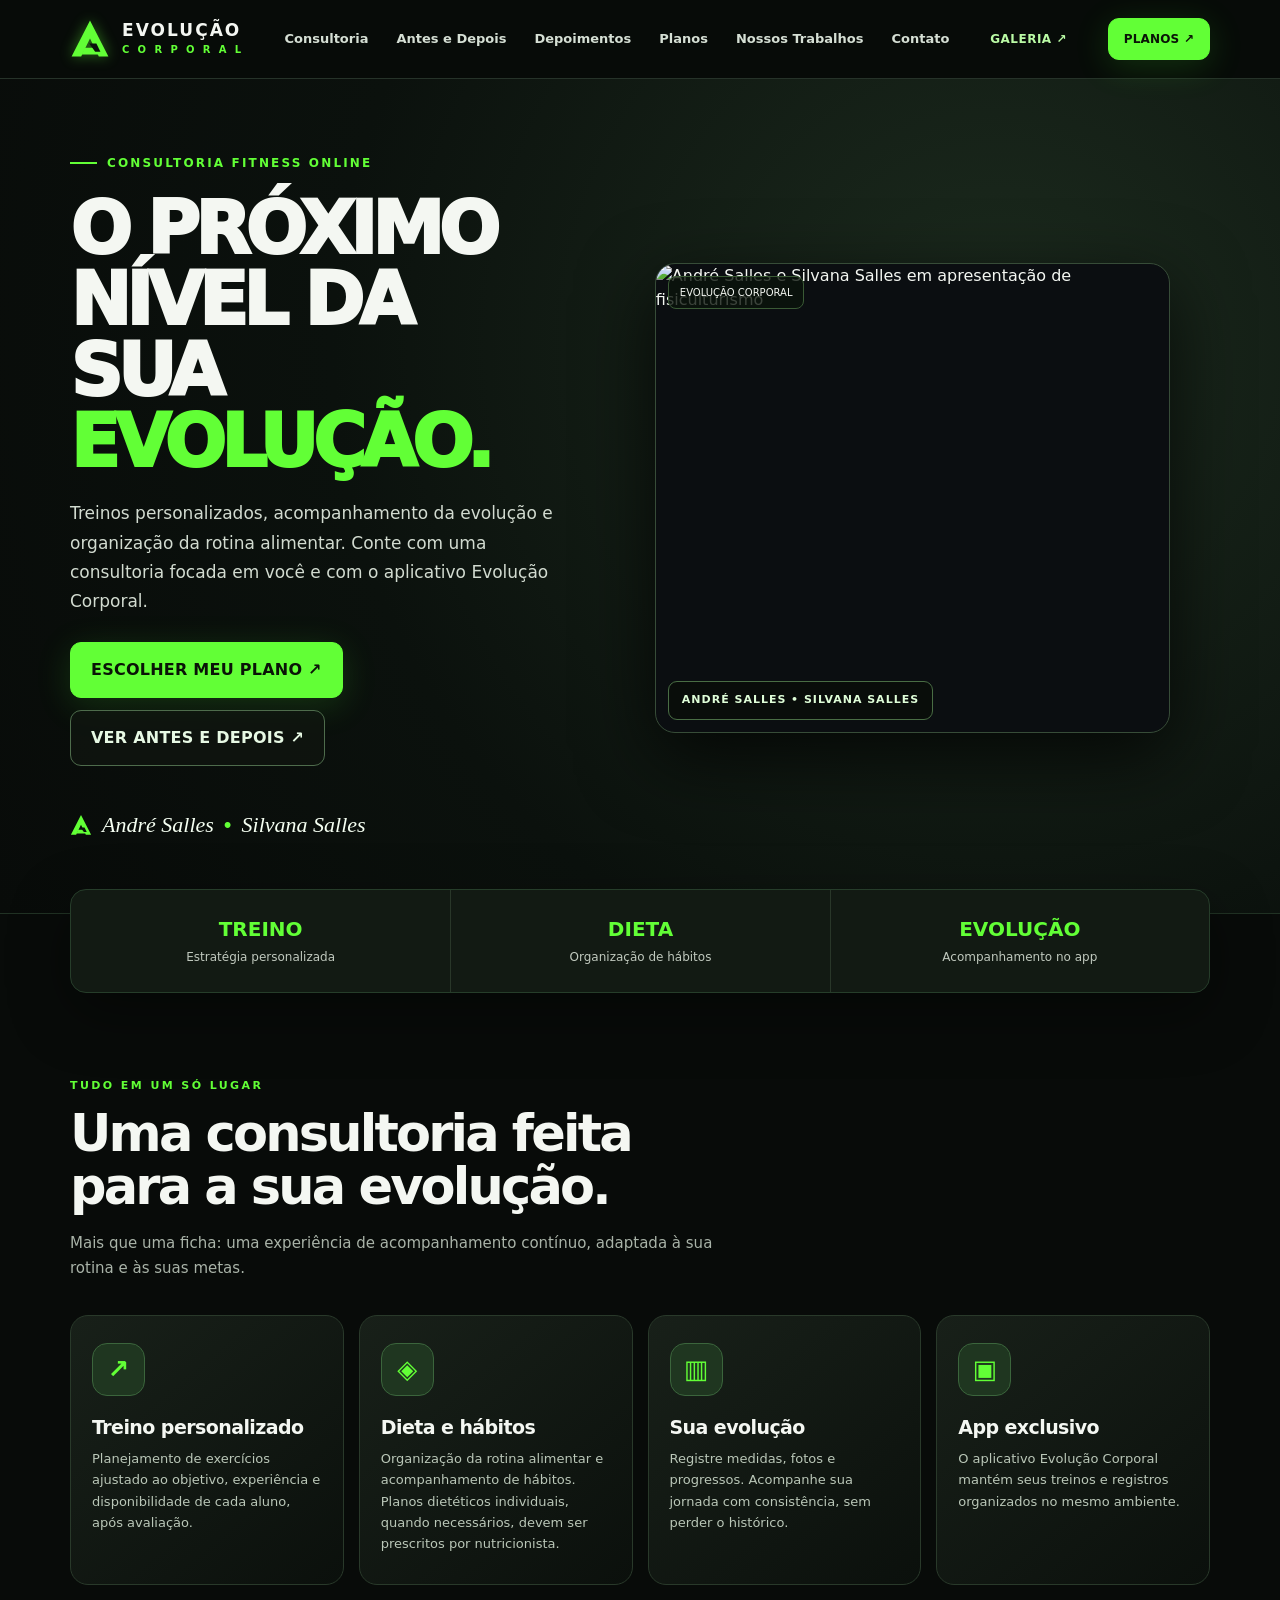
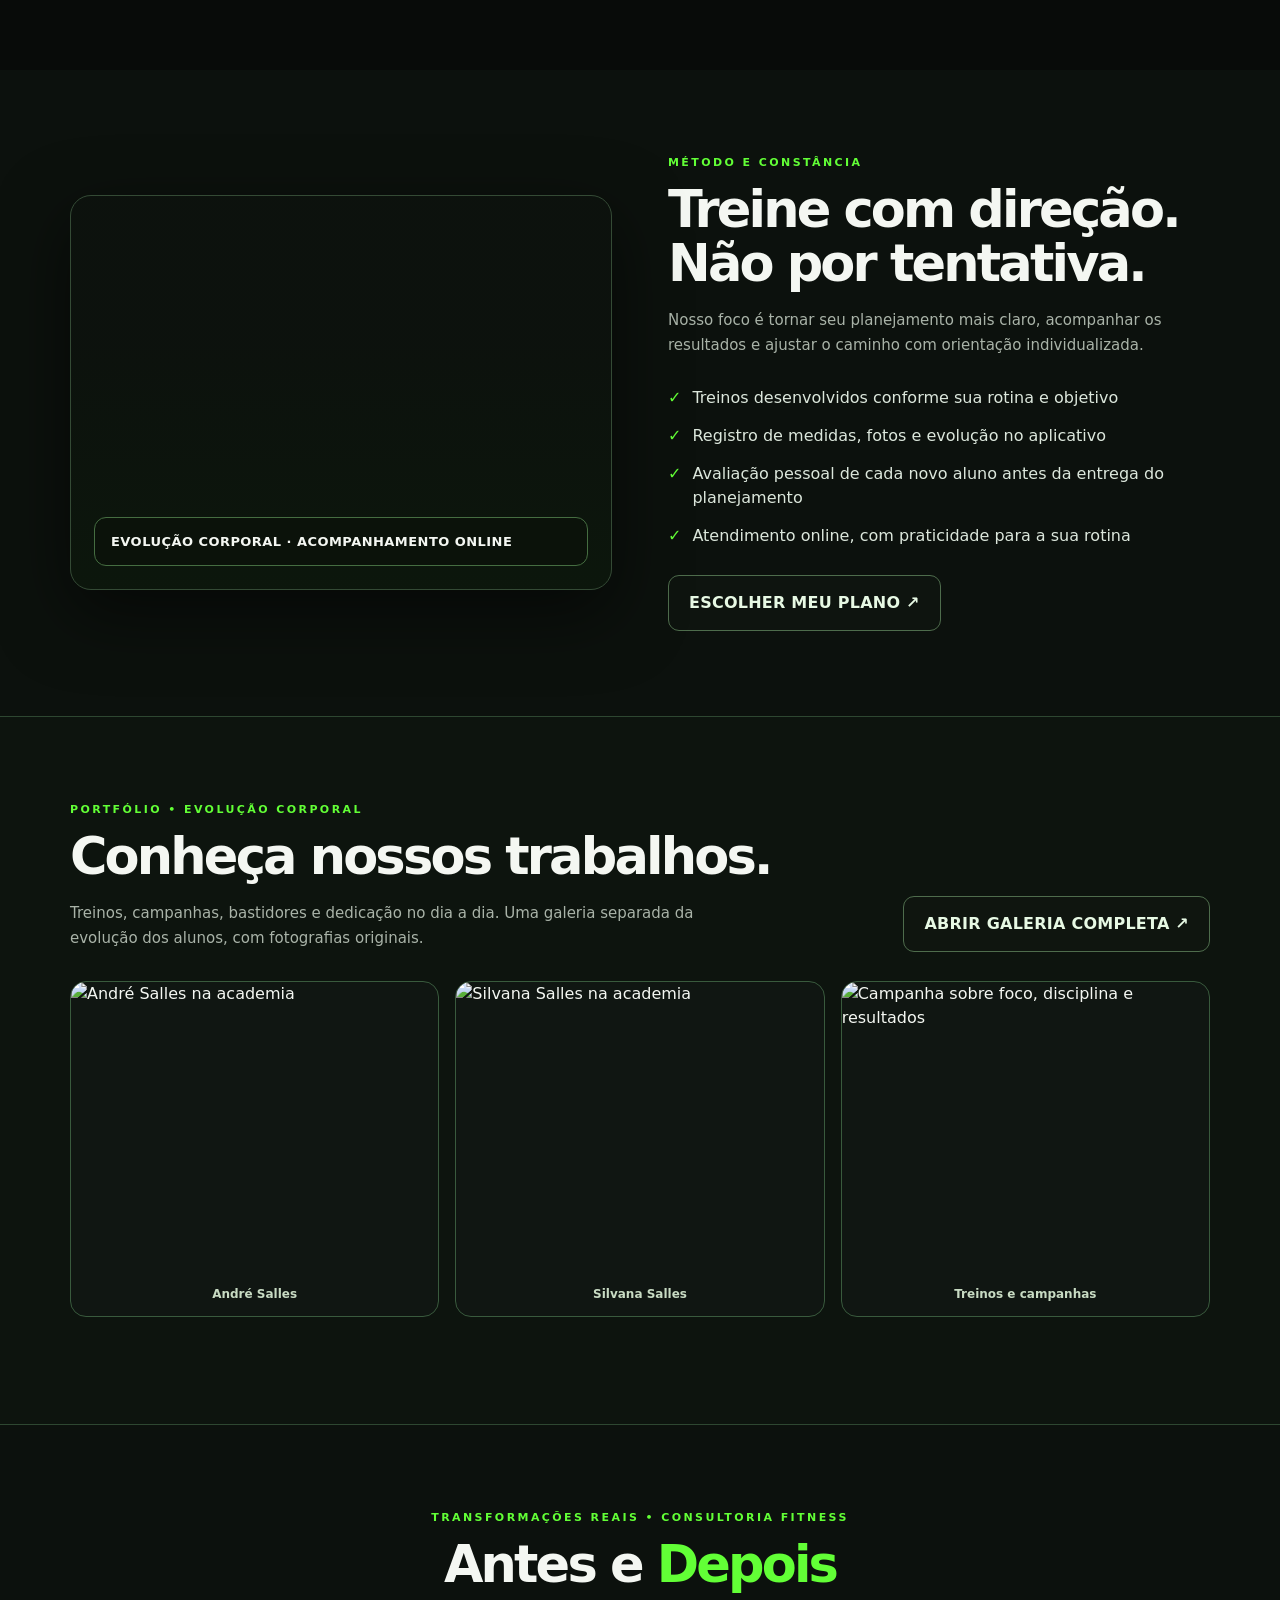
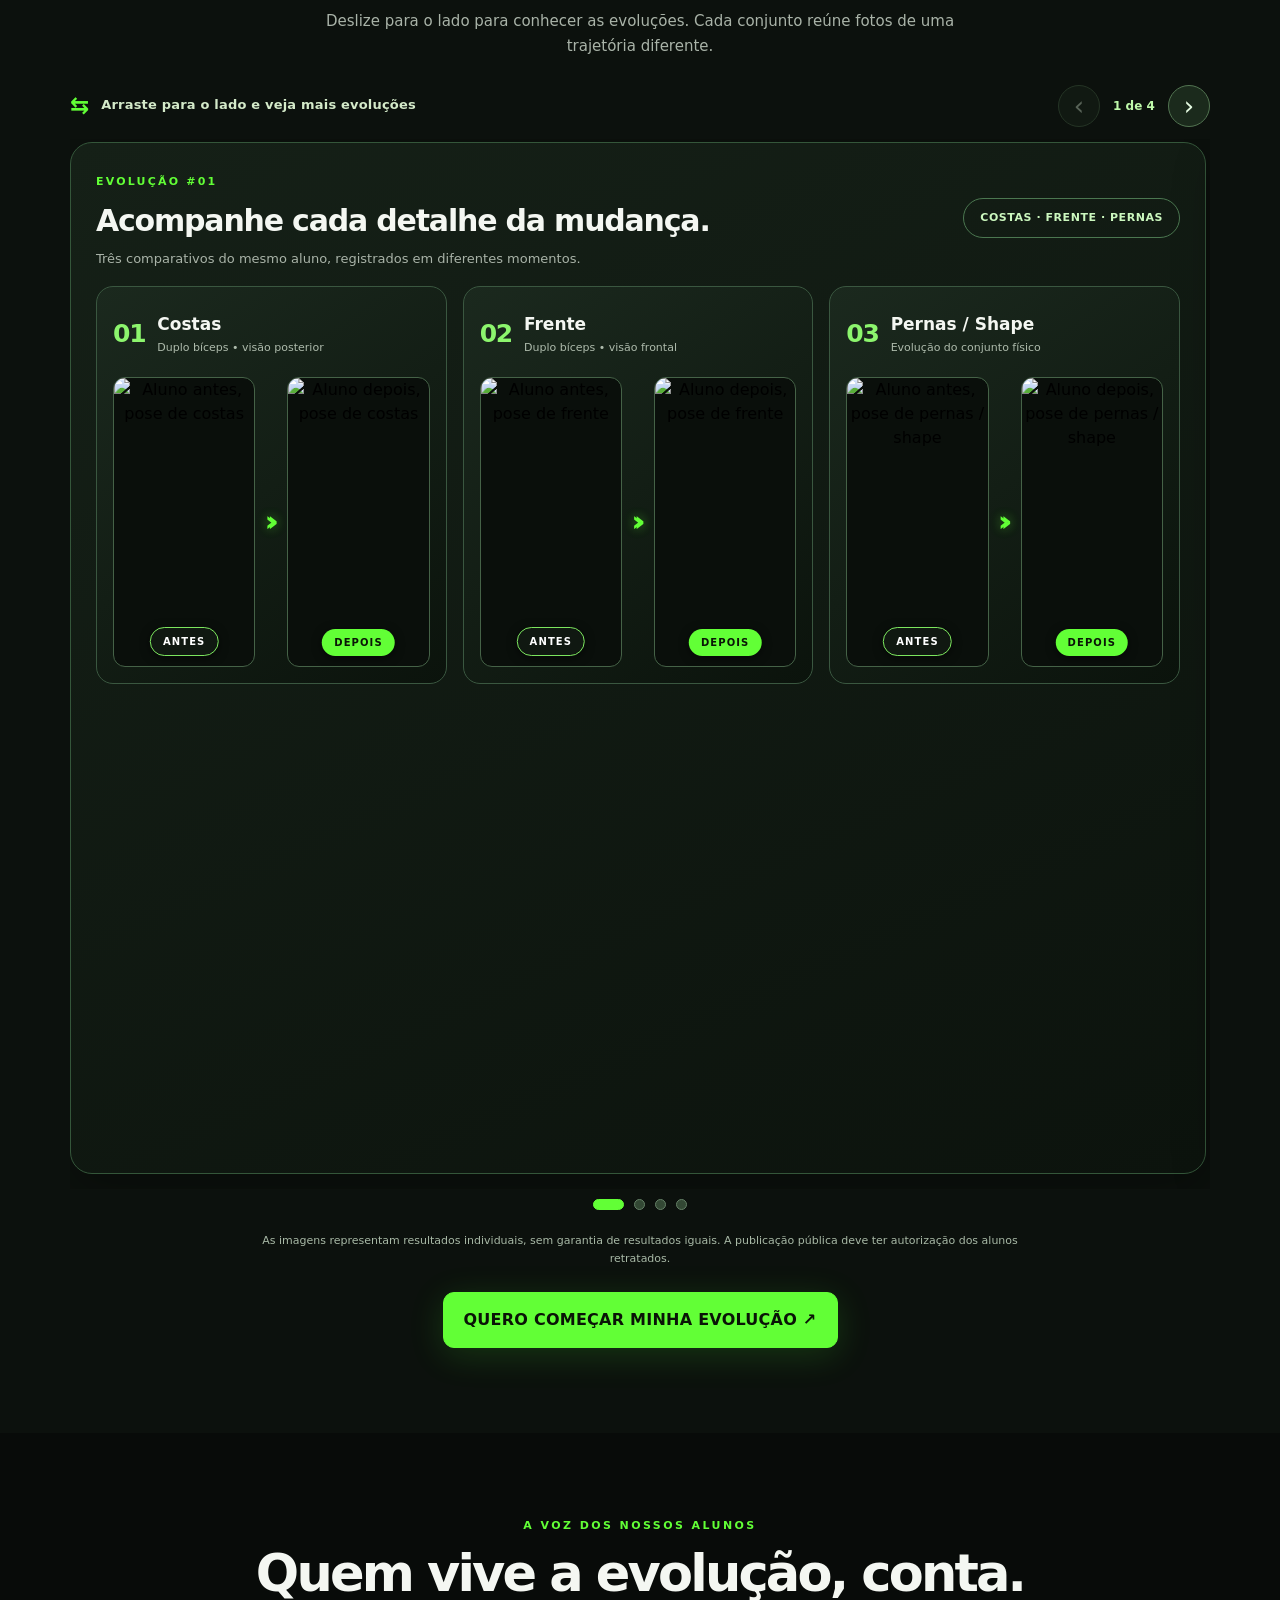
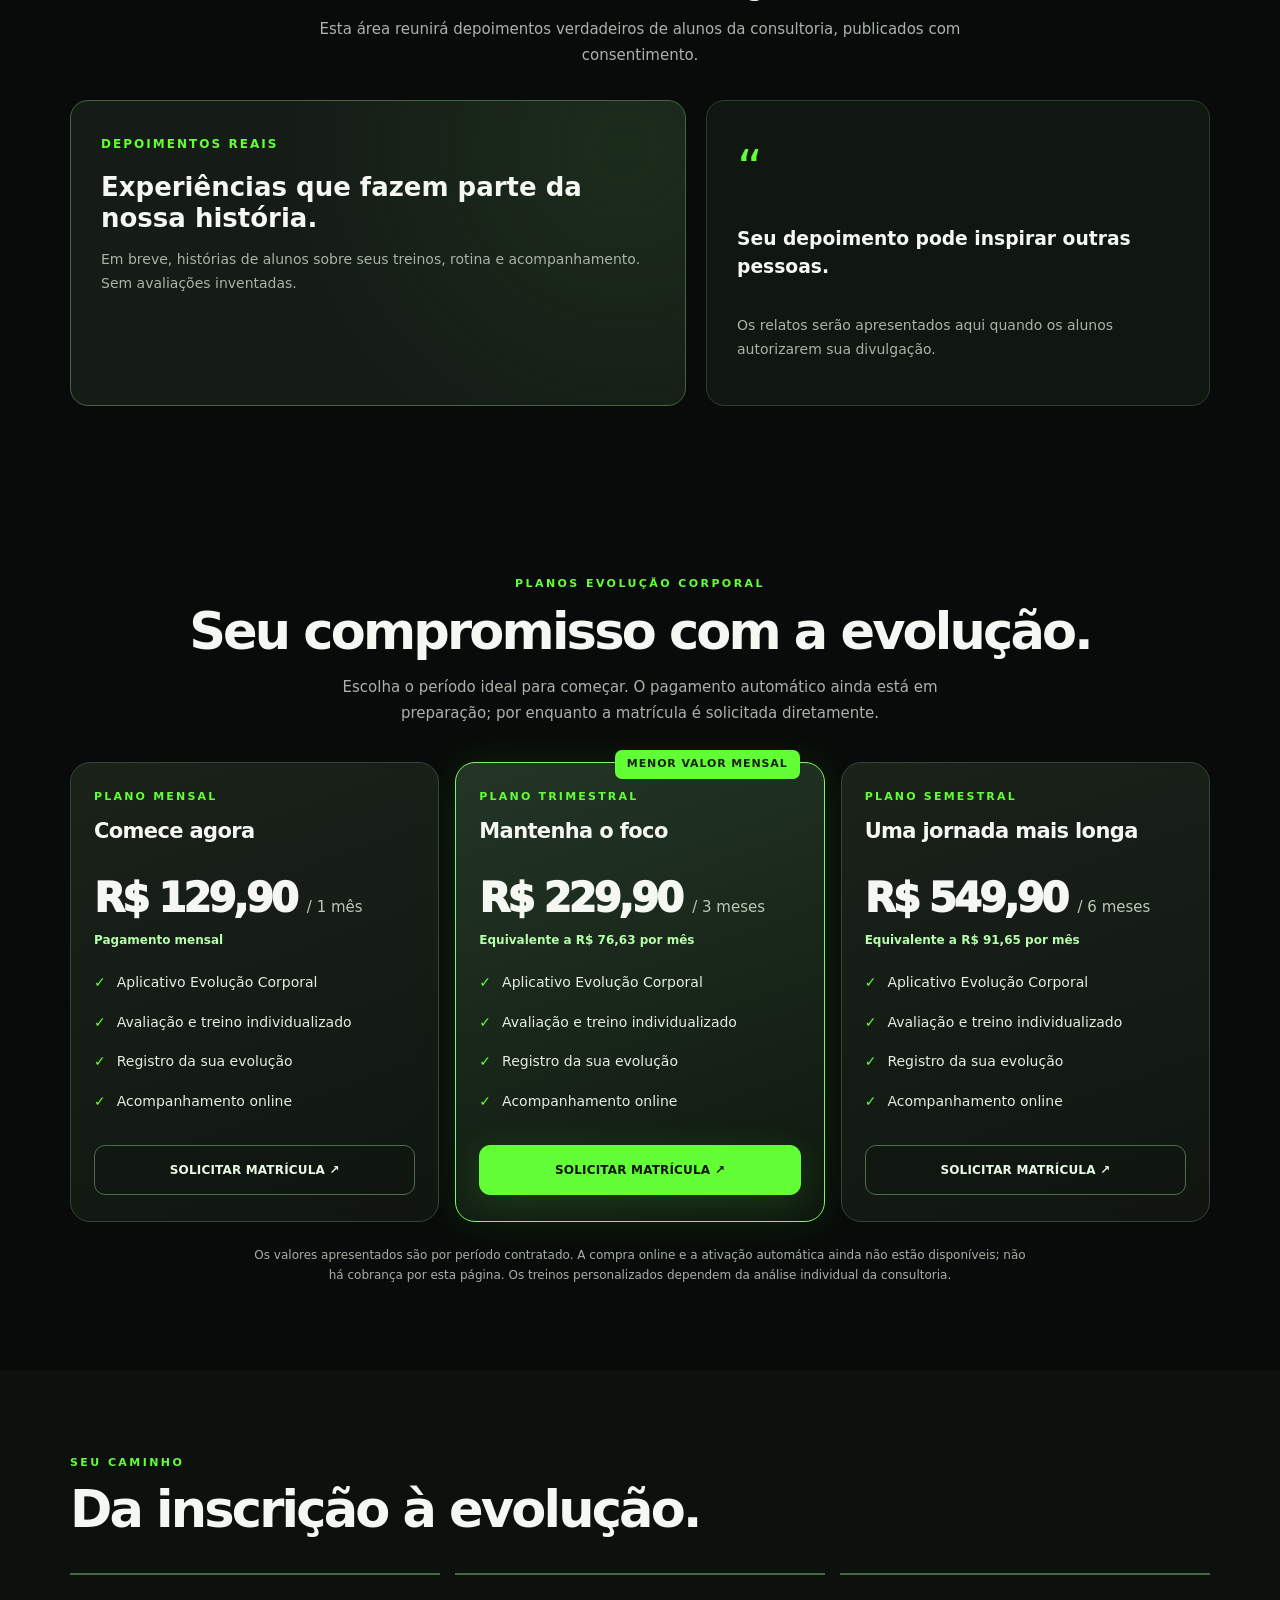
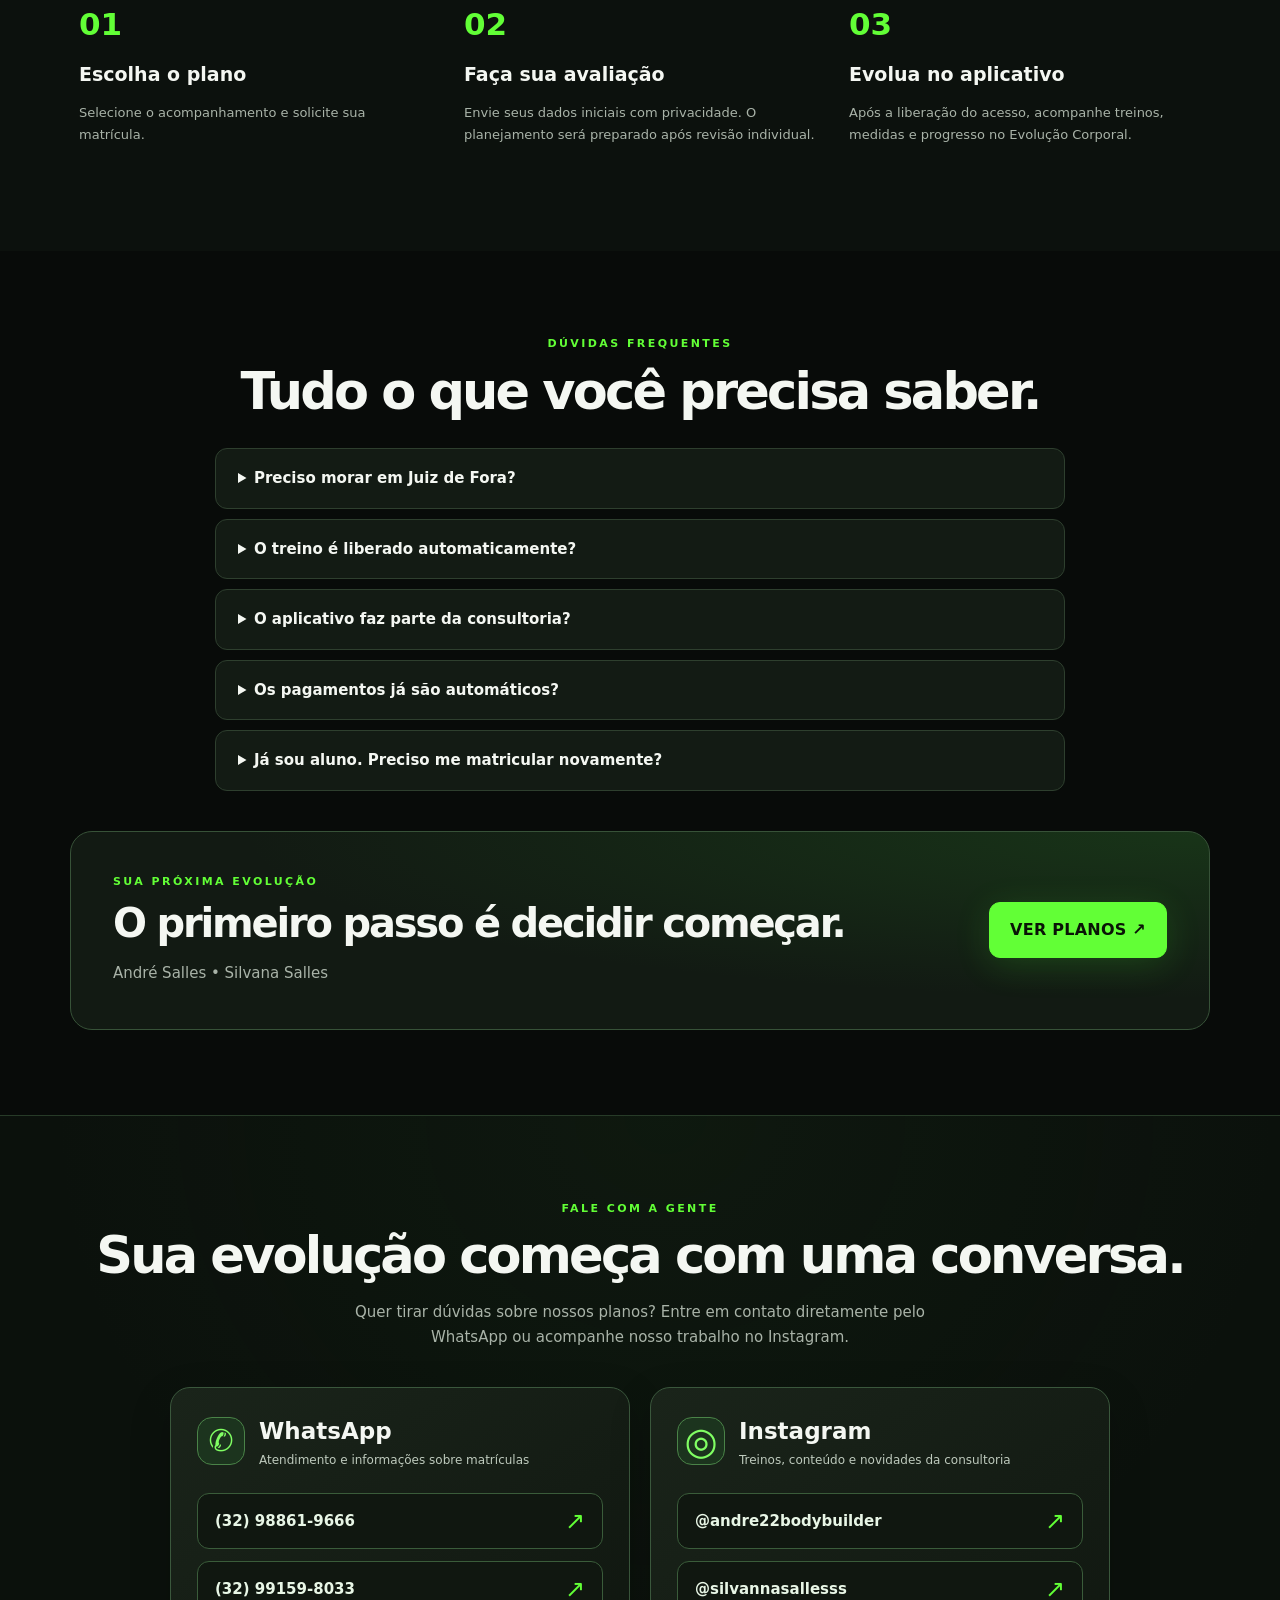
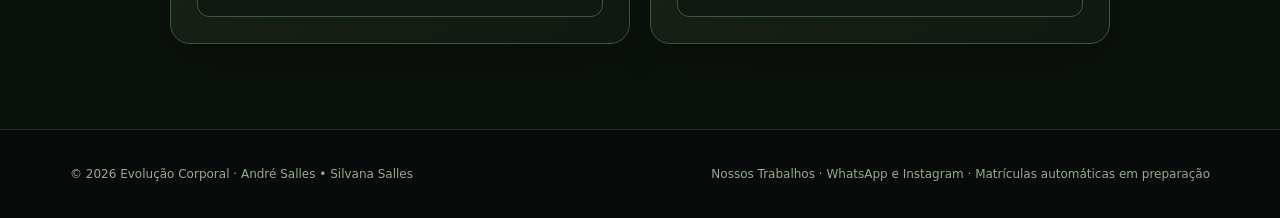
==== consultoria/index.html @ 8deeb5f4 "feat: carrossel de Antes e Depois com deslize, setas e quatro evoluções" ====
<!doctype html>
<html lang="pt-BR">
<head>
<meta charset="utf-8"><meta name="viewport" content="width=device-width, initial-scale=1">
<meta name="theme-color" content="#080d09">
<meta name="description" content="Evolução Corporal: consultoria fitness online com André Salles e Silvana Salles. Treino personalizado, organização alimentar e acompanhamento no aplicativo.">
<meta property="og:title" content="Evolução Corporal | André Salles & Silvana Salles">
<meta property="og:description" content="Sua evolução começa com um plano. Treinamento, hábitos e acompanhamento online. Planos a partir de R$ 90/mês.">
<meta property="og:type" content="website"><meta property="og:image" content="https://consultoria-andre-salles.ca-pacientes-andre.workers.dev/capa-andre-silvana.jpg">
<link rel="preconnect" href="https://images.unsplash.com">
<title>Evolução Corporal | André Salles • Silvana Salles</title>
<style>
:root{--green:#62ff36;--green2:#a9ff8f;--bg:#080b09;--surface:#101610;--surface2:#141a15;--white:#f4f7f2;--muted:#a9b3a8;--stroke:#29392a}
*{box-sizing:border-box}
html{scroll-behavior:smooth}
body{background:var(--bg);color:var(--white);font-family:Inter,system-ui,-apple-system,"Segoe UI",Arial,sans-serif;line-height:1.5;margin:0;-webkit-font-smoothing:antialiased}
a{color:inherit;text-decoration:none}
button{font:inherit}
.container{width:min(1140px,calc(100% - 40px));margin-inline:auto}
header{position:sticky;top:0;z-index:10;background:#080c09f5;border-bottom:1px solid #263329;backdrop-filter:blur(16px)}
.nav{display:flex;align-items:center;justify-content:space-between;gap:24px;min-height:78px}
.brand{display:flex;gap:12px;align-items:center}
.brand svg{width:40px;height:40px;filter:drop-shadow(0 0 7px #62ff366b)}
.brand-name{font-size:17px;font-weight:900;letter-spacing:.12em;line-height:1.04}.brand-name span{display:block;font-size:10px;font-weight:650;color:var(--green);letter-spacing:.24em;margin-top:5px}
nav{display:flex;gap:28px;font-size:13px;font-weight:700;color:#d5dfd4}
nav a:hover{color:var(--green)}
.btn{display:inline-flex;align-items:center;justify-content:center;text-align:center;gap:9px;background:var(--green);border:1px solid var(--green);color:#0a1407;font-weight:900;letter-spacing:.015em;padding:15px 20px;border-radius:11px;box-shadow:0 7px 35px #4bff3628;transition:transform .2s,box-shadow .2s;cursor:pointer}
.btn:hover{transform:translateY(-2px);box-shadow:0 10px 40px #4bff3642}
.btn.outline{background:#101610b5;color:#e7f9e4;border-color:#4e6c4c;box-shadow:none}
.btn.small{padding:11px 15px;font-size:12px}
.hero{min-height:610px;display:flex;align-items:center;position:relative;isolation:isolate;overflow:hidden;border-bottom:1px solid #213224}
.hero::before{content:"";position:absolute;inset:0;z-index:-2;background:linear-gradient(90deg,#070a08 4%,#080c09f0 28%,#080c0aa0 58%,#090c0a68 100%),url('https://images.unsplash.com/photo-1778828494354-9b717d36dc99?auto=format&fit=crop&w=1600&q=82') center 43%/cover no-repeat}
.hero::after{content:"";position:absolute;inset:0;z-index:-1;background:linear-gradient(0deg,#080b09 0%,transparent 40%),radial-gradient(ellipse at 8% 65%,#17371d55,transparent 60%)}
.hero-inner{padding:72px 0 78px}
.kicker{display:flex;gap:10px;align-items:center;color:var(--green);font-size:12px;font-weight:900;letter-spacing:.18em;text-transform:uppercase}
.kicker::before{content:"";display:block;height:2px;width:27px;background:var(--green)}
.hero h1{font-weight:950;font-size:clamp(45px,7.4vw,88px);line-height:.96;letter-spacing:-.07em;max-width:860px;margin:22px 0}
.hero h1 strong{color:var(--green);font-weight:inherit}
.hero p{max-width:560px;color:#d2dbd0;font-size:17px;line-height:1.72;margin:0 0 26px}
.actions{display:flex;gap:12px;flex-wrap:wrap}
.signatures{margin-top:42px;display:flex;align-items:center;gap:10px;color:#f5fff2;font-family:Georgia,serif;font-size:clamp(16px,2.5vw,22px);font-style:italic}
.signatures svg{height:22px;width:22px;flex:none}
.signatures .dot{color:var(--green);font-family:Inter,sans-serif;font-style:normal}
.stats{display:grid;grid-template-columns:repeat(3,1fr);gap:0;border:1px solid #263d2a;border-radius:16px;background:#121a13;margin-top:-25px;position:relative;z-index:1;box-shadow:0 20px 60px #0006}
.stats .stat{padding:24px 20px;text-align:center}
.stats .stat+.stat{border-left:1px solid #293729}
.stats strong{display:block;color:var(--green);font-size:20px}
.stats span{font-size:12px;color:#c0c9be}
.section{padding:85px 0}
.section.alt{background:#0c110d}
.eyebrow{text-transform:uppercase;font-size:11px;letter-spacing:.22em;color:var(--green);font-weight:850}
h2{font-size:clamp(31px,5vw,51px);letter-spacing:-.055em;line-height:1.05;margin:12px 0 17px;font-weight:900}
.lead{color:var(--muted);line-height:1.7;max-width:650px;margin:0;font-size:15px}
.feature-grid{display:grid;grid-template-columns:repeat(4,1fr);gap:15px;margin-top:33px}
.feature{background:linear-gradient(140deg,#182019,#0b100c);border:1px solid var(--stroke);border-radius:18px;padding:27px 21px;min-height:270px}
.feature .ic{width:53px;height:53px;display:grid;place-items:center;background:#1f3620;border:1px solid #3b653c;border-radius:15px;font-size:26px;color:var(--green);font-weight:700}
.feature h3{margin:20px 0 8px;font-size:19px;line-height:1.25;letter-spacing:-.03em}
.feature p{margin:0;color:#bac7b8;font-size:13px;line-height:1.65}
.split{display:grid;grid-template-columns:1fr 1fr;gap:56px;align-items:center}
.gym-photo{min-height:395px;border-radius:21px;border:1px solid #344a35;background:linear-gradient(0deg,#0c170cd9 3%,#0d160d20 62%),url('https://images.unsplash.com/photo-1778828494354-9b717d36dc99?auto=format&fit=crop&w=1600&q=82') 54% center/cover;box-shadow:0 23px 70px #0008;position:relative;overflow:hidden}
.photo-caption{position:absolute;bottom:23px;left:23px;right:23px;padding:14px 16px;background:#0c130be3;border:1px solid #456d41;border-radius:12px;font-weight:800;font-size:13px;letter-spacing:.035em}
.benefits{margin:27px 0;padding:0;list-style:none;display:grid;gap:14px}
.benefits li{color:#dce7dc;display:flex;gap:11px;align-items:flex-start}
.benefits li::before{content:"✓";color:var(--green);font-weight:900}
.plans{display:grid;grid-template-columns:repeat(2,minmax(0,1fr));gap:22px;max-width:930px;margin:36px auto 0}
.plan{border:1px solid #344638;background:linear-gradient(160deg,#1a221a,#101510);border-radius:20px;padding:31px;display:flex;flex-direction:column;min-height:425px;position:relative}
.plan.recommended{border:1px solid #82ff67;background:linear-gradient(160deg,#233625,#0f170f);box-shadow:0 0 40px #62ff3617}
.flag{position:absolute;top:-13px;right:24px;border-radius:7px;background:var(--green);color:#14220e;font-weight:900;padding:6px 12px;font-size:11px;text-transform:uppercase;letter-spacing:.08em}
.plan h3{margin:10px 0;font-size:25px;letter-spacing:-.03em}.plan .tag{font-size:11px;text-transform:uppercase;letter-spacing:.2em;font-weight:900;color:var(--green)}
.price{font-size:51px;letter-spacing:-.07em;font-weight:950;line-height:1.15;margin:18px 0 10px}
.price small{font-size:15px;letter-spacing:0;color:#b9c9b5;font-weight:500}
.plan p{color:#b9c8b6;font-size:13px;margin:0 0 18px}
.plan ul{list-style:none;padding:0;margin:3px 0 28px;display:grid;gap:13px;flex:1;font-size:14px;color:#e5ece2}
.plan li{display:flex;gap:11px;align-items:flex-start}.plan li::before{content:"✓";color:var(--green);font-weight:900}
.plan .btn{width:100%}
.disclaimer{color:#a7b0a4;font-size:12px;text-align:center;max-width:790px;margin:24px auto 0;line-height:1.6}
.flow{display:grid;grid-template-columns:repeat(3,1fr);gap:15px;margin-top:36px}.step{border-top:2px solid #416b41;padding:26px 9px 7px}.step b{color:var(--green);font-size:31px}.step h3{margin:13px 0 9px;font-size:19px}.step p{color:var(--muted);font-size:13px;line-height:1.7}
.faq{max-width:850px;margin:30px auto 0;display:grid;gap:10px}
details{border:1px solid #2e3f2e;background:#131b14;padding:18px 22px;border-radius:12px}
summary{font-weight:750;cursor:pointer;font-size:15px}
details p{font-size:14px;color:#b9c6b6;line-height:1.7}
.closer{background:radial-gradient(ellipse at top right,#25692355,transparent 60%),#121a13;border:1px solid #375238;border-radius:22px;padding:42px;margin-top:40px;display:flex;align-items:center;justify-content:space-between;gap:26px}
.closer h2{font-size:clamp(25px,3.6vw,40px)}
footer{border-top:1px solid #253329;color:#96aa93;font-size:12px;padding:35px 0}
.foot-inner{display:flex;justify-content:space-between;gap:15px;flex-wrap:wrap}
a:focus-visible,summary:focus-visible{outline:3px solid #b1ffa0;outline-offset:4px}
@media(max-width:960px){.feature-grid{grid-template-columns:repeat(2,1fr)}.split{gap:26px}}
@media(max-width:710px){.nav{min-height:70px}.brand-name{font-size:14px}.brand-name span{font-size:8px}.brand svg{width:33px;height:33px}nav{display:none}.nav>.btn{font-size:11px;padding:11px 12px}.hero{min-height:635px}.hero::before{background:linear-gradient(0deg,#080b09 0%,#080c09df 44%,#080c0999 100%),url('https://images.unsplash.com/photo-1778828494354-9b717d36dc99?auto=format&fit=crop&w=1600&q=82') 55% center/cover no-repeat}.hero-inner{padding:84px 0 70px}.hero h1{font-size:clamp(46px,11.4vw,69px)}.hero p{font-size:15px}.signatures{margin-top:30px}.stats{margin-top:-12px}.stats .stat{padding:19px 8px}.stats strong{font-size:15px}.stats span{font-size:10px}.section{padding:60px 0}.feature-grid,.plans,.split,.flow{grid-template-columns:1fr}.feature{min-height:auto}.gym-photo{min-height:320px}.plan{min-height:auto}.closer{flex-direction:column;align-items:flex-start;padding:27px}.closer .btn{width:100%}}
@media(max-width:400px){.container{width:min(100% - 28px,1140px)}.hero h1{font-size:44px}.brand-name{letter-spacing:.07em}}
@media(prefers-reduced-motion:reduce){html{scroll-behavior:auto}.btn{transition:none}}

/* Versão da consultoria 2026 – capa sem recorte e prova social */
.hero,.hero::before,.hero::after{min-height:0}
.hero{background:radial-gradient(circle at 78% 32%,#1c2b1e 0,#0b110d 58%,#080b09 100%);display:block}
.hero::before{display:none}
.hero::after{display:none}
.hero-inner{padding:55px 0 52px}
.hero-layout{display:grid;grid-template-columns: minmax(0,.91fr) minmax(0,1.09fr);align-items:center;gap:48px}
.hero-copy{padding:20px 0}
.hero h1{font-size:clamp(40px,5.65vw,79px);max-width:690px;line-height:.98}
.hero p{max-width:500px}
.hero-media{position:relative;border-radius:20px;border:1px solid #374c38;background:#0b0e11;overflow:hidden;box-shadow:0 24px 75px #000b}
.hero-media img{width:100%;height:auto;max-height:660px;object-fit:contain;object-position:center;display:block;vertical-align:middle}
.media-tag{position:absolute;bottom:12px;left:12px;background:#090e09d9;border:1px solid #496d44;color:#dffed8;border-radius:9px;padding:10px 13px;font-size:11px;font-weight:850;letter-spacing:.09em}
.hero-media figcaption{position:absolute;left:12px;top:12px;font-size:10px;background:#0b140bc9;padding:8px 11px;border:1px solid #3a5a35;border-radius:8px}
.section-title-centered{text-align:center}
.section-title-centered .lead{margin-inline:auto}
.results-grid{display:grid;grid-template-columns:repeat(3,minmax(0,1fr));gap:16px;margin-top:32px}
.result-placeholder{min-height:295px;border:1px dashed #49634a;background:radial-gradient(circle at 50% 25%,#20301f,#111712 70%);border-radius:18px;display:flex;flex-direction:column;align-items:center;justify-content:center;gap:9px;text-align:center;padding:24px}
.result-placeholder .placeholder-icon{font-size:41px;color:var(--green);line-height:1}
.result-placeholder h3{font-size:17px;margin:8px 0 0}.result-placeholder p{font-size:13px;color:var(--muted);margin:0;max-width:240px;line-height:1.5}
.testimonial-shelf{display:grid;grid-template-columns:1.1fr .9fr;gap:20px;margin-top:32px}
.testimonial-intro{border-radius:18px;border:1px solid #456246;padding:30px;min-height:250px;background:radial-gradient(circle at 90% 15%,#2a4d2755,transparent 55%),#151c16}
.testimonial-intro b{color:var(--green);font-weight:900;letter-spacing:.17em;font-size:12px}
.testimonial-intro h3{font-size:26px;line-height:1.19;margin:17px 0 13px}
.testimonial-intro p,.testimonial-note p{color:var(--muted);font-size:14px;line-height:1.7}
.testimonial-note{border-radius:18px;border:1px solid #2c3e2d;padding:30px;background:#101711;display:flex;flex-direction:column;justify-content:center}
.testimonial-note .symbol{font-size:50px;color:var(--green)}
.plans{grid-template-columns:repeat(3,minmax(0,1fr));max-width:none;gap:16px}
.plan{padding:26px 23px;min-height:460px}
.plan h3{font-size:21px}.plan .price{font-size:40px}
.plan.recommended{border-color:#7ff763}
.plan .btn{font-size:12px}
.plan .equivalent{font-weight:750;font-size:12px;color:#b5ffab;margin:0 0 20px}
@media(max-width:1050px){.hero-layout{gap:24px}.hero h1{font-size:clamp(38px,5vw,63px)}.plan .price{font-size:35px}.plans{gap:11px}}
@media(max-width:800px){.hero-layout{grid-template-columns:1fr;gap:30px}.hero-inner{padding:42px 0 35px}.hero-copy{padding:12px 0 0}.hero h1{font-size:clamp(43px,10.2vw,70px)}.hero-media{max-width:680px;width:100%;margin:auto}.hero-media img{max-height:none}.plans{grid-template-columns:1fr;gap:21px}.plan{min-height:auto}.results-grid{grid-template-columns:1fr 1fr}.testimonial-shelf{grid-template-columns:1fr}}
@media(max-width:540px){.results-grid{grid-template-columns:1fr}.result-placeholder{min-height:210px}.hero h1{font-size:clamp(41px,10.2vw,58px)}.media-tag{font-size:10px}.signatures{flex-wrap:wrap;gap:7px}.stat{min-width:0}}


/* Contato — WhatsApp e Instagram */
.contact-section{background:radial-gradient(ellipse at 52% 0%,#21432025,transparent 65%),#0b110c;border-top:1px solid #273b28}
.contact-grid{display:grid;grid-template-columns:repeat(2,minmax(0,1fr));gap:20px;margin:36px auto 0;max-width:940px}
.contact-card{background:linear-gradient(145deg,#1a241a,#111811);border:1px solid #3a573c;border-radius:20px;padding:26px;box-shadow:0 14px 42px #0003}
.contact-head{display:flex;align-items:center;gap:14px;margin-bottom:24px}
.contact-head h3{font-size:23px;margin:0 0 3px}
.contact-head p{font-size:12px;color:#becabd;margin:0}
.contact-mark{flex:none;width:48px;height:48px;display:grid;place-items:center;border:1px solid #4a8348;border-radius:15px;background:#1c341e;color:#80ff63;font-size:30px;font-weight:bold;line-height:1}
.contact-mark.instagram-mark{font-size:38px}
.contact-buttons{display:grid;gap:12px}
.contact-link{display:flex;align-items:center;justify-content:space-between;gap:12px;border:1px solid #3a5c3a;border-radius:12px;background:#101710;padding:15px 17px;color:#e8f6e6;font-weight:750;font-size:15px;transition:background .18s,border-color .18s,transform .18s;overflow-wrap:anywhere}
.contact-link:hover{background:#1e3420;border-color:var(--green);transform:translateY(-1px)}
.contact-link span:last-child{color:var(--green);font-size:24px;font-weight:400;line-height:1}
@media(max-width:710px){.contact-grid{grid-template-columns:1fr}.contact-card{padding:21px}.contact-link{font-size:14px}}
@media(prefers-reduced-motion:reduce){.contact-link{transition:none}}


/* Acesso permanente ao portfólio de trabalhos */
.nav-gallery-link{color:#bafba5;font-size:12px;font-weight:900;letter-spacing:.04em;white-space:nowrap}
.nav-gallery-link:hover{color:var(--green)}
.works-teaser{background:#0d140e;border-block:1px solid #2e4731}
.works-teaser .split-header{display:flex;justify-content:space-between;align-items:end;gap:20px;flex-wrap:wrap}
.works-teaser .teaser-grid{display:grid;grid-template-columns:repeat(3,minmax(0,1fr));gap:16px;margin:29px 0 22px}
.works-teaser .teaser-photo{border:1px solid #395a3d;border-radius:16px;background:#101612;overflow:hidden;position:relative}
.works-teaser .teaser-photo img{display:block;max-width:100%;width:100%;height:290px;object-fit:contain;object-position:center}
.works-teaser .teaser-photo span{display:block;color:#c8dbc3;text-align:center;padding:13px;font-size:12px;font-weight:750}
.works-teaser .btn{white-space:nowrap}
@media(max-width:710px){.nav-gallery-link{font-size:10px}.nav{gap:9px}.nav>.btn{padding:9px 10px}.works-teaser .teaser-grid{grid-template-columns:repeat(3,minmax(0,1fr));gap:7px}.works-teaser .teaser-photo img{height:160px}.works-teaser .teaser-photo span{font-size:10px;padding:8px 3px}}
@media(max-width:400px){.nav-gallery-link{font-size:9px}.nav>.btn{font-size:10px;padding:9px 8px}}


/* Evolução Corporal — comparações com fotos originais */
.evolution-section{background:radial-gradient(circle at 50% 0%,#1a3b1c42,transparent 45%),#0a100b}
.evo-green{color:var(--green)}
.evo-student{margin-top:38px;padding:25px;border:1px solid #34563a;border-radius:22px;background:linear-gradient(155deg,#152017,#0c130d);box-shadow:0 14px 50px #0005}
.evo-student-heading{display:flex;justify-content:space-between;align-items:center;gap:24px;margin-bottom:26px;flex-wrap:wrap}
.evo-subtitle{color:var(--green);font-weight:900;letter-spacing:.2em;font-size:11px}
.evo-student-heading h3{margin:6px 0;font-size:clamp(20px,3vw,30px);letter-spacing:-.04em}
.evo-student-heading p{margin:0;color:var(--muted);font-size:13px}
.evo-student-badge{padding:11px 16px;border-radius:99px;border:1px solid #4b7750;color:#cbf7be;font-weight:750;letter-spacing:.05em;font-size:11px}
.evo-pair-grid{display:grid;grid-template-columns:repeat(3,minmax(0,1fr));gap:16px}
.evolution-pair{background:linear-gradient(145deg,#1b291e,#0b130c);border:1px solid #3a5740;border-radius:17px;padding:16px;min-width:0}
.evo-pair-top{display:flex;align-items:center;gap:12px;min-height:62px;margin-bottom:12px}
.evo-mini-marker{color:#8cf56d;font-size:25px;font-weight:900;letter-spacing:-.05em}
.evo-pair-top h4{margin:0;font-size:17px;font-weight:850}
.evo-pair-top p{margin:3px 0 0;color:#aebbac;font-size:11px}
.evo-before-after{display:grid;grid-template-columns:minmax(0,1fr) 22px minmax(0,1fr);align-items:center;gap:5px}
.evo-photo{cursor:zoom-in;position:relative;display:flex;align-items:center;justify-content:center;overflow:hidden;min-width:0;min-height:220px;width:100%;height:290px;border:1px solid #456247;background:#0a0f0b;border-radius:12px;padding:0}
.evo-photo img{width:100%;height:100%;object-fit:contain;display:block}
.evo-arrow{color:var(--green);font-size:28px;font-weight:900;text-shadow:0 0 12px #62ff3669;line-height:1;text-align:center;letter-spacing:-9px;padding-right:8px}
.evo-label{position:absolute;bottom:10px;left:50%;transform:translateX(-50%);border-radius:99px;padding:6px 12px;font-size:10px;font-weight:900;letter-spacing:.11em;box-shadow:0 2px 10px #0008;white-space:nowrap}
.before-label{background:#111a12e8;border:1px solid #7ce65e;color:#fff}
.after-label{background:var(--green);color:#0a1607}
.evo-fine-print{font-size:11px;line-height:1.6;color:#a8b9a6;text-align:center;margin:22px auto 0;max-width:780px}
.evo-bottom-action{display:flex;justify-content:center;margin-top:25px}
.evo-lightbox{max-width:95vw;max-height:95dvh;background:#081008;border:1px solid #456b45;border-radius:15px;padding:14px;color:#fff;box-shadow:0 25px 100px #000e}
.evo-lightbox::backdrop{background:#000d;backdrop-filter:blur(7px)}
.evo-lightbox-bar{display:flex;align-items:center;justify-content:space-between;gap:20px;margin-bottom:12px;font-size:13px}
.evo-lightbox-bar button{background:#223222;border:1px solid #476447;color:#fff;border-radius:9px;padding:10px;cursor:pointer}
.evo-lightbox img{display:block;max-width:100%;max-height:80dvh;object-fit:contain}
@media(max-width:980px){.evo-pair-grid{grid-template-columns:1fr}.evolution-pair{display:grid;grid-template-columns:180px minmax(0,1fr);align-items:center;gap:20px}.evo-photo{height:340px}.evo-pair-top{margin:0}}
@media(max-width:640px){.evo-student{padding:12px;margin-top:24px}.evo-student-heading{padding:10px 8px 3px}.evolution-pair{display:block;padding:11px}.evo-pair-top{margin-bottom:10px}.evo-photo{height:245px;min-height:200px}.evo-student-badge{font-size:10px}.evo-label{padding:6px 9px;font-size:9px}.evo-bottom-action .btn{width:100%}}


/* Carrossel de evoluções — deslize touch, teclado e setas */
.evo-carousel-nav{margin-top:25px;display:flex;align-items:center;justify-content:space-between;gap:14px;flex-wrap:wrap}
.evo-carousel-instructions{color:#d4eac9;font-size:13px;letter-spacing:.015em;font-weight:750}
.evo-carousel-instructions span{color:var(--green);font-size:23px;vertical-align:middle;margin-right:7px}
.evo-carousel-buttons{display:flex;align-items:center;gap:10px}
.evo-carousel-buttons button{display:grid;place-items:center;width:42px;height:42px;background:#1b2a1c;color:#e5fbe2;border:1px solid #527451;border-radius:50%;font-size:26px;cursor:pointer}
.evo-carousel-buttons button:disabled{opacity:.35;cursor:default}
#evoCounter{font-size:12px;font-weight:850;color:#bffaaa;min-width:48px;text-align:center}
.evo-carousel-track{display:flex;gap:16px;overflow-x:auto;scroll-snap-type:x mandatory;scroll-padding-inline:0;scrollbar-width:none;overscroll-behavior-inline:contain;-webkit-overflow-scrolling:touch;touch-action:pan-x pan-y;padding:3px 2px 15px;margin-top:12px}
.evo-carousel-track::-webkit-scrollbar{display:none}
.evo-slide{flex:0 0 100%;min-width:0;scroll-snap-align:start;scroll-snap-stop:always}
.evo-slide .evo-student{height:100%;margin-top:0}
.evo-pagination{display:flex;align-items:center;justify-content:center;gap:10px;margin:10px 0 20px}
.evo-pagination button{padding:0;width:11px;height:11px;background:#334834;border:1px solid #658167;border-radius:30px;cursor:pointer;transition:background .2s,width .2s}
.evo-pagination button.active{width:31px;background:var(--green);border-color:var(--green)}
.evo-single-grid{grid-template-columns:1fr;justify-items:center}
.evo-single-pair{width:min(100%,490px)}
.evo-single-pair .evo-photo{height:auto;min-height:0;aspect-ratio:var(--half-ratio,.375)}
.evo-single-pair .evo-split-photo img{position:absolute;top:0;width:200%;height:100%;max-width:none;object-fit:fill}
.evo-single-pair .evo-photo:not(.evo-split-photo) img{width:100%;height:100%;object-fit:contain}
.evo-single-pair .evo-male-compare .evo-photo{aspect-ratio:.57;background:#090e0a}
.evo-single-pair .evo-arrow{align-self:center}
.evo-student-heading{margin-bottom:18px}
@media(max-width:710px){.evo-carousel-nav{align-items:flex-end;gap:5px}.evo-carousel-instructions{font-size:12px;max-width:220px}.evo-carousel-buttons button{width:36px;height:36px}.evo-slide .evo-student{padding:12px}.evo-single-pair{max-width:420px}.evo-single-pair .evo-photo{min-height:0;height:auto}.evo-carousel-track{margin-inline:-2px}.evo-pagination button{width:10px;height:10px}}
@media(max-width:400px){.evo-carousel-instructions{max-width:170px;font-size:11px}.evo-single-pair{padding:8px}.evo-single-pair .evo-before-after{grid-template-columns:minmax(0,1fr) 15px minmax(0,1fr);gap:3px}.evo-single-pair .evo-arrow{font-size:20px}}
@media(prefers-reduced-motion:reduce){.evo-pagination button{transition:none}}

</style>
</head>
<body>
<header><div class="container nav"><a class="brand" href="#inicio" aria-label="Evolução Corporal, início"><svg xmlns="http://www.w3.org/2000/svg" viewBox="0 0 100 100"><path fill="#62ff36" d="M50 4 96 94H72L50 49 28 94H4Z"/><path fill="#62ff36" d="M37 72h41l-8 17H29Z"/><path fill="#0a120c" d="M48 61h18l10 21H63Z"/></svg><div class="brand-name">EVOLUÇÃO <span>C O R P O R A L</span></div></a><nav aria-label="Navegação principal"><a href="#servicos">Consultoria</a><a href="#resultados">Antes e Depois</a><a href="#depoimentos">Depoimentos</a><a href="#planos">Planos</a><a href="/trabalhos">Nossos Trabalhos</a><a href="#contato">Contato</a></nav><a class="nav-gallery-link" href="/trabalhos">GALERIA ↗</a><a class="btn small" href="#planos">PLANOS ↗</a></div></header>
<main>
<section class="hero" id="inicio"><div class="container hero-inner"><div class="hero-layout">
<div class="hero-copy">
<div class="kicker">CONSULTORIA FITNESS ONLINE</div>
<h1>O PRÓXIMO NÍVEL DA SUA <strong>EVOLUÇÃO.</strong></h1>
<p>Treinos personalizados, acompanhamento da evolução e organização da rotina alimentar. Conte com uma consultoria focada em você e com o aplicativo Evolução Corporal.</p>
<div class="actions"><a class="btn" href="#planos">ESCOLHER MEU PLANO ↗</a><a class="btn outline" href="#resultados">VER ANTES E DEPOIS ↗</a></div>
<div class="signatures"><svg xmlns="http://www.w3.org/2000/svg" viewBox="0 0 100 100"><path fill="#62ff36" d="M50 4 96 94H72L50 49 28 94H4Z"/><path fill="#62ff36" d="M37 72h41l-8 17H29Z"/><path fill="#0a120c" d="M48 61h18l10 21H63Z"/></svg><span>André Salles</span><span class="dot">•</span><span>Silvana Salles</span></div>
</div>
<figure class="hero-media"><img src="/capa-andre-silvana.jpg" width="1536" height="1401" alt="André Salles e Silvana Salles em apresentação de fisiculturismo" fetchpriority="high" decoding="async"><figcaption>EVOLUÇÃO CORPORAL</figcaption><div class="media-tag">ANDRÉ SALLES • SILVANA SALLES</div></figure>
</div></div></section>

<div class="container"><div class="stats"><div class="stat"><strong>TREINO</strong><span>Estratégia personalizada</span></div><div class="stat"><strong>DIETA</strong><span>Organização de hábitos</span></div><div class="stat"><strong>EVOLUÇÃO</strong><span>Acompanhamento no app</span></div></div></div>
<section class="section" id="servicos"><div class="container"><div class="eyebrow">TUDO EM UM SÓ LUGAR</div><h2>Uma consultoria feita<br>para a sua evolução.</h2><p class="lead">Mais que uma ficha: uma experiência de acompanhamento contínuo, adaptada à sua rotina e às suas metas.</p>
<div class="feature-grid">
<article class="feature"><div class="ic" aria-hidden="true">↗</div><h3>Treino personalizado</h3><p>Planejamento de exercícios ajustado ao objetivo, experiência e disponibilidade de cada aluno, após avaliação.</p></article>
<article class="feature"><div class="ic" aria-hidden="true">◈</div><h3>Dieta e hábitos</h3><p>Organização da rotina alimentar e acompanhamento de hábitos. Planos dietéticos individuais, quando necessários, devem ser prescritos por nutricionista.</p></article>
<article class="feature"><div class="ic" aria-hidden="true">▥</div><h3>Sua evolução</h3><p>Registre medidas, fotos e progressos. Acompanhe sua jornada com consistência, sem perder o histórico.</p></article>
<article class="feature"><div class="ic" aria-hidden="true">▣</div><h3>App exclusivo</h3><p>O aplicativo Evolução Corporal mantém seus treinos e registros organizados no mesmo ambiente.</p></article>
</div></div></section>
<section class="section alt" id="metodo"><div class="container split">
<div class="gym-photo" role="img" aria-label="Academia moderna com aparelhos e equipamentos de musculação"><div class="photo-caption">EVOLUÇÃO CORPORAL · ACOMPANHAMENTO ONLINE</div></div>
<div><div class="eyebrow">MÉTODO E CONSTÂNCIA</div><h2>Treine com direção.<br>Não por tentativa.</h2><p class="lead">Nosso foco é tornar seu planejamento mais claro, acompanhar os resultados e ajustar o caminho com orientação individualizada.</p><ul class="benefits"><li>Treinos desenvolvidos conforme sua rotina e objetivo</li><li>Registro de medidas, fotos e evolução no aplicativo</li><li>Avaliação pessoal de cada novo aluno antes da entrega do planejamento</li><li>Atendimento online, com praticidade para a sua rotina</li></ul><a class="btn outline" href="#planos">ESCOLHER MEU PLANO ↗</a></div>
</div></section>

<section class="section works-teaser" id="trabalhos-preview">
<div class="container">
<div class="split-header"><div><div class="eyebrow">PORTFÓLIO • EVOLUÇÃO CORPORAL</div><h2>Conheça nossos trabalhos.</h2><p class="lead">Treinos, campanhas, bastidores e dedicação no dia a dia. Uma galeria separada da evolução dos alunos, com fotografias originais.</p></div><a class="btn outline" href="/trabalhos">ABRIR GALERIA COMPLETA ↗</a></div>
<div class="teaser-grid">
<a class="teaser-photo" href="/trabalhos" aria-label="Ver portfólio de André Salles"><img src="https://raw.githubusercontent.com/andresalles274-creator/Evolucao-Corporal/main/consultoria/galeria/08-andre-alta-performance.jpg" width="864" height="1536" alt="André Salles na academia" loading="lazy"><span>André Salles</span></a>
<a class="teaser-photo" href="/trabalhos" aria-label="Ver portfólio de Silvana Salles"><img src="https://raw.githubusercontent.com/andresalles274-creator/Evolucao-Corporal/main/consultoria/galeria/06-silvana-academia.jpg" width="864" height="1536" alt="Silvana Salles na academia" loading="lazy"><span>Silvana Salles</span></a>
<a class="teaser-photo" href="/trabalhos" aria-label="Ver campanhas da consultoria"><img src="https://raw.githubusercontent.com/andresalles274-creator/Evolucao-Corporal/main/consultoria/galeria/01-foco-disciplina.jpg" width="707" height="1536" alt="Campanha sobre foco, disciplina e resultados" loading="lazy"><span>Treinos e campanhas</span></a>
</div>
</div>
</section>
<section class="section alt evolution-section" id="resultados"><div class="container">
<div class="section-title-centered"><div class="eyebrow">TRANSFORMAÇÕES REAIS • CONSULTORIA FITNESS</div><h2>Antes e <span class="evo-green">Depois</span></h2><p class="lead">Deslize para o lado para conhecer as evoluções. Cada conjunto reúne fotos de uma trajetória diferente.</p></div>
<div class="evo-carousel-nav">
<div class="evo-carousel-instructions"><span aria-hidden="true">⇆</span> Arraste para o lado e veja mais evoluções</div>
<div class="evo-carousel-buttons"><button type="button" id="evoPrev" aria-label="Evolução anterior">‹</button><span id="evoCounter" aria-live="polite">1 de 4</span><button type="button" id="evoNext" aria-label="Próxima evolução">›</button></div></div>
<div class="evo-carousel-track" id="evoCarousel" tabindex="0" role="region" aria-roledescription="carrossel" aria-label="Antes e depois dos alunos">
<div class="evo-slide" role="group" aria-roledescription="slide" aria-label="Evolução 1 de 4"><div class="evo-student" data-student="01">
      <div class="evo-student-heading">
        <div><span class="evo-subtitle">EVOLUÇÃO #01</span><h3>Acompanhe cada detalhe da mudança.</h3><p>Três comparativos do mesmo aluno, registrados em diferentes momentos.</p></div>
        <span class="evo-student-badge">COSTAS · FRENTE · PERNAS</span>
      </div>
      <div class="evo-pair-grid"><article class="evolution-pair">
  <div class="evo-pair-top"><span class="evo-mini-marker">01</span><div><h4>Costas</h4><p>Duplo bíceps • visão posterior</p></div></div>
  <div class="evo-before-after">
    <button type="button" class="evo-photo evo-before" data-zoom-src="https://raw.githubusercontent.com/andresalles274-creator/Evolucao-Corporal/main/consultoria/evolucoes/aluno-01/01-costas-antes.jpg" data-zoom-label="Costas — Antes" aria-label="Ampliar foto do antes: Costas">
      <img src="https://raw.githubusercontent.com/andresalles274-creator/Evolucao-Corporal/main/consultoria/evolucoes/aluno-01/01-costas-antes.jpg" alt="Aluno antes, pose de costas" loading="lazy" decoding="async">
      <span class="evo-label before-label">ANTES</span>
    </button>
    <div class="evo-arrow" aria-hidden="true">››</div>
    <button type="button" class="evo-photo evo-after" data-zoom-src="https://raw.githubusercontent.com/andresalles274-creator/Evolucao-Corporal/main/consultoria/evolucoes/aluno-01/02-costas-depois.jpg" data-zoom-label="Costas — Depois" aria-label="Ampliar foto do depois: Costas">
      <img src="https://raw.githubusercontent.com/andresalles274-creator/Evolucao-Corporal/main/consultoria/evolucoes/aluno-01/02-costas-depois.jpg" alt="Aluno depois, pose de costas" loading="lazy" decoding="async">
      <span class="evo-label after-label">DEPOIS</span>
    </button>
  </div>
</article>
<article class="evolution-pair">
  <div class="evo-pair-top"><span class="evo-mini-marker">02</span><div><h4>Frente</h4><p>Duplo bíceps • visão frontal</p></div></div>
  <div class="evo-before-after">
    <button type="button" class="evo-photo evo-before" data-zoom-src="https://raw.githubusercontent.com/andresalles274-creator/Evolucao-Corporal/main/consultoria/evolucoes/aluno-01/03-frente-antes.jpg" data-zoom-label="Frente — Antes" aria-label="Ampliar foto do antes: Frente">
      <img src="https://raw.githubusercontent.com/andresalles274-creator/Evolucao-Corporal/main/consultoria/evolucoes/aluno-01/03-frente-antes.jpg" alt="Aluno antes, pose de frente" loading="lazy" decoding="async">
      <span class="evo-label before-label">ANTES</span>
    </button>
    <div class="evo-arrow" aria-hidden="true">››</div>
    <button type="button" class="evo-photo evo-after" data-zoom-src="https://raw.githubusercontent.com/andresalles274-creator/Evolucao-Corporal/main/consultoria/evolucoes/aluno-01/04-frente-depois.jpg" data-zoom-label="Frente — Depois" aria-label="Ampliar foto do depois: Frente">
      <img src="https://raw.githubusercontent.com/andresalles274-creator/Evolucao-Corporal/main/consultoria/evolucoes/aluno-01/04-frente-depois.jpg" alt="Aluno depois, pose de frente" loading="lazy" decoding="async">
      <span class="evo-label after-label">DEPOIS</span>
    </button>
  </div>
</article>
<article class="evolution-pair">
  <div class="evo-pair-top"><span class="evo-mini-marker">03</span><div><h4>Pernas / Shape</h4><p>Evolução do conjunto físico</p></div></div>
  <div class="evo-before-after">
    <button type="button" class="evo-photo evo-before" data-zoom-src="https://raw.githubusercontent.com/andresalles274-creator/Evolucao-Corporal/main/consultoria/evolucoes/aluno-01/06-pernas-antes.jpg" data-zoom-label="Pernas / Shape — Antes" aria-label="Ampliar foto do antes: Pernas / Shape">
      <img src="https://raw.githubusercontent.com/andresalles274-creator/Evolucao-Corporal/main/consultoria/evolucoes/aluno-01/06-pernas-antes.jpg" alt="Aluno antes, pose de pernas / shape" loading="lazy" decoding="async">
      <span class="evo-label before-label">ANTES</span>
    </button>
    <div class="evo-arrow" aria-hidden="true">››</div>
    <button type="button" class="evo-photo evo-after" data-zoom-src="https://raw.githubusercontent.com/andresalles274-creator/Evolucao-Corporal/main/consultoria/evolucoes/aluno-01/05-pernas-depois.jpg" data-zoom-label="Pernas / Shape — Depois" aria-label="Ampliar foto do depois: Pernas / Shape">
      <img src="https://raw.githubusercontent.com/andresalles274-creator/Evolucao-Corporal/main/consultoria/evolucoes/aluno-01/05-pernas-depois.jpg" alt="Aluno depois, pose de pernas / shape" loading="lazy" decoding="async">
      <span class="evo-label after-label">DEPOIS</span>
    </button>
  </div>
</article></div>
    </div></div>
<div class="evo-slide" role="group" aria-roledescription="slide" aria-label="Evolução 2 de 4"><div class="evo-student" data-student="02"><div class="evo-student-heading"><div><span class="evo-subtitle">EVOLUÇÃO #02</span><h3>Evolução e confiança em cada etapa.</h3><p>Comparação enviada em imagem única, com a foto anterior e a atual.</p></div><span class="evo-student-badge">EVOLUÇÃO FEMININA</span></div><div class="evo-pair-grid evo-single-grid">
<article class="evolution-pair evo-single-pair"><div class="evo-pair-top"><span class="evo-mini-marker">01</span><div><h4>Transformação física</h4><p>Antes e depois • comparativo original</p></div></div>
<div class="evo-before-after evo-split-compare" style="--half-ratio:0.375">
  <button type="button" class="evo-photo evo-split-photo" data-zoom-src="https://raw.githubusercontent.com/andresalles274-creator/Evolucao-Corporal/main/consultoria/evolucoes/aluno-02/comparativo-original.jpg" data-zoom-label="Transformação física — Comparativo original" aria-label="Ampliar comparação original: Transformação física">
    <img src="https://raw.githubusercontent.com/andresalles274-creator/Evolucao-Corporal/main/consultoria/evolucoes/aluno-02/comparativo-original.jpg" alt="Foto anterior do comparativo: Transformação física" loading="lazy" decoding="async" style="left:-100%"><span class="evo-label before-label">ANTES</span>
  </button><div class="evo-arrow" aria-hidden="true">››</div>
  <button type="button" class="evo-photo evo-split-photo" data-zoom-src="https://raw.githubusercontent.com/andresalles274-creator/Evolucao-Corporal/main/consultoria/evolucoes/aluno-02/comparativo-original.jpg" data-zoom-label="Transformação física — Comparativo original" aria-label="Ampliar comparação original: Transformação física">
    <img src="https://raw.githubusercontent.com/andresalles274-creator/Evolucao-Corporal/main/consultoria/evolucoes/aluno-02/comparativo-original.jpg" alt="Foto posterior do comparativo: Transformação física" loading="lazy" decoding="async" style="left:0"><span class="evo-label after-label">DEPOIS</span>
  </button>
</div></article></div></div></div>
<div class="evo-slide" role="group" aria-roledescription="slide" aria-label="Evolução 3 de 4"><div class="evo-student" data-student="03"><div class="evo-student-heading"><div><span class="evo-subtitle">EVOLUÇÃO #03</span><h3>O processo também aparece no dia a dia.</h3><p>Comparativo com registros de momentos diferentes.</p></div><span class="evo-student-badge">EVOLUÇÃO FEMININA</span></div><div class="evo-pair-grid evo-single-grid">
<article class="evolution-pair evo-single-pair"><div class="evo-pair-top"><span class="evo-mini-marker">01</span><div><h4>Transformação e autoestima</h4><p>Antes e depois • comparativo original</p></div></div>
<div class="evo-before-after evo-split-compare" style="--half-ratio:0.28125">
  <button type="button" class="evo-photo evo-split-photo" data-zoom-src="https://raw.githubusercontent.com/andresalles274-creator/Evolucao-Corporal/main/consultoria/evolucoes/aluno-03/comparativo-original.jpg" data-zoom-label="Transformação e autoestima — Comparativo original" aria-label="Ampliar comparação original: Transformação e autoestima">
    <img src="https://raw.githubusercontent.com/andresalles274-creator/Evolucao-Corporal/main/consultoria/evolucoes/aluno-03/comparativo-original.jpg" alt="Foto anterior do comparativo: Transformação e autoestima" loading="lazy" decoding="async" style="left:0"><span class="evo-label before-label">ANTES</span>
  </button><div class="evo-arrow" aria-hidden="true">››</div>
  <button type="button" class="evo-photo evo-split-photo" data-zoom-src="https://raw.githubusercontent.com/andresalles274-creator/Evolucao-Corporal/main/consultoria/evolucoes/aluno-03/comparativo-original.jpg" data-zoom-label="Transformação e autoestima — Comparativo original" aria-label="Ampliar comparação original: Transformação e autoestima">
    <img src="https://raw.githubusercontent.com/andresalles274-creator/Evolucao-Corporal/main/consultoria/evolucoes/aluno-03/comparativo-original.jpg" alt="Foto posterior do comparativo: Transformação e autoestima" loading="lazy" decoding="async" style="left:-100%"><span class="evo-label after-label">DEPOIS</span>
  </button>
</div></article></div></div></div>
<div class="evo-slide" role="group" aria-roledescription="slide" aria-label="Evolução 4 de 4"><div class="evo-student" data-student="04"><div class="evo-student-heading"><div><span class="evo-subtitle">EVOLUÇÃO #04</span><h3>Da dedicação à competição.</h3><p>Registros de uma trajetória de desenvolvimento físico.</p></div><span class="evo-student-badge">TRAJETÓRIA MASCULINA</span></div><div class="evo-pair-grid evo-single-grid"><article class="evolution-pair evo-single-pair"><div class="evo-pair-top"><span class="evo-mini-marker">01</span><div><h4>Evolução corporal</h4><p>Momentos diferentes da trajetória no fisiculturismo</p></div></div>
<div class="evo-before-after evo-male-compare">
<button type="button" class="evo-photo" data-zoom-src="https://raw.githubusercontent.com/andresalles274-creator/Evolucao-Corporal/main/consultoria/evolucoes/aluno-04/antes.jpg" data-zoom-label="Comparativo masculino — Antes" aria-label="Ampliar foto anterior da evolução masculina">
<img src="https://raw.githubusercontent.com/andresalles274-creator/Evolucao-Corporal/main/consultoria/evolucoes/aluno-04/antes.jpg" alt="Registro anterior da evolução masculina, próximo ao mar" loading="lazy" decoding="async"><span class="evo-label before-label">ANTES</span>
</button><div class="evo-arrow" aria-hidden="true">››</div>
<button type="button" class="evo-photo" data-zoom-src="https://raw.githubusercontent.com/andresalles274-creator/Evolucao-Corporal/main/consultoria/evolucoes/aluno-04/depois.jpg" data-zoom-label="Comparativo masculino — Depois" aria-label="Ampliar foto posterior da evolução masculina">
<img src="https://raw.githubusercontent.com/andresalles274-creator/Evolucao-Corporal/main/consultoria/evolucoes/aluno-04/depois.jpg" alt="Registro posterior de fisiculturismo no palco" loading="lazy" decoding="async"><span class="evo-label after-label">DEPOIS</span>
</button>
</div></article></div></div></div>
</div>
<div class="evo-pagination" id="evoPagination" role="group" aria-label="Selecionar evolução">
<button type="button" class="active" aria-label="Mostrar evolução 1" aria-current="true" data-evo-dot="0"></button>
<button type="button" aria-label="Mostrar evolução 2" data-evo-dot="1"></button>
<button type="button" aria-label="Mostrar evolução 3" data-evo-dot="2"></button>
<button type="button" aria-label="Mostrar evolução 4" data-evo-dot="3"></button>
</div>
<p class="evo-fine-print">As imagens representam resultados individuais, sem garantia de resultados iguais. A publicação pública deve ter autorização dos alunos retratados.</p>
<div class="evo-bottom-action"><a class="btn" href="#planos">QUERO COMEÇAR MINHA EVOLUÇÃO ↗</a></div>
</div></section>
<dialog class="evo-lightbox" id="evoLightbox" aria-label="Foto de evolução ampliada"><div class="evo-lightbox-bar"><strong id="evoLightboxTitle">Foto ampliada</strong><button type="button" id="evoLightboxClose" aria-label="Fechar imagem">✕ Fechar</button></div><img id="evoLightboxImage" alt="Foto de evolução ampliada" src=""></dialog>
<script>
(function(){
 const track=document.getElementById("evoCarousel");
 const slides=Array.from(track.querySelectorAll(".evo-slide"));
 const dots=Array.from(document.querySelectorAll("[data-evo-dot]"));
 const prev=document.getElementById("evoPrev"),next=document.getElementById("evoNext"),counter=document.getElementById("evoCounter");
 let active=0;
 function slideX(index){return slides[index].offsetLeft-slides[0].offsetLeft}
 function selected(index){
   active=Math.max(0,Math.min(slides.length-1,index));
   counter.textContent=(active+1)+" de "+slides.length;
   prev.disabled=active===0;
   next.disabled=active===slides.length-1;
   dots.forEach((dot,i)=>{dot.classList.toggle("active",i===active);if(i===active){dot.setAttribute("aria-current","true")}else{dot.removeAttribute("aria-current")}});
 }
 function move(index){const target=Math.max(0,Math.min(slides.length-1,index));selected(target);track.scrollTo({left:slideX(target),behavior:window.matchMedia("(prefers-reduced-motion: reduce)").matches?"instant":"smooth"})}
 prev.addEventListener("click",()=>move(active-1));
 next.addEventListener("click",()=>move(active+1));
 dots.forEach((d,i)=>d.addEventListener("click",()=>move(i)));
 track.addEventListener("keydown",e=>{if(e.key==="ArrowRight"){e.preventDefault();move(active+1)}else if(e.key==="ArrowLeft"){e.preventDefault();move(active-1)}});
 let scrollRaf=0;
 track.addEventListener("scroll",()=>{if(scrollRaf)cancelAnimationFrame(scrollRaf);scrollRaf=requestAnimationFrame(()=>{let i=0,dist=Infinity;for(let j=0;j<slides.length;j++){const d=Math.abs(track.scrollLeft-slideX(j));if(d<dist){i=j;dist=d}}if(i!==active)selected(i)})},{passive:true});
 selected(0);
 const dialog=document.getElementById("evoLightbox"),image=document.getElementById("evoLightboxImage"),title=document.getElementById("evoLightboxTitle");
 document.querySelectorAll("[data-zoom-src]").forEach(button=>button.addEventListener("click",()=>{image.src=button.dataset.zoomSrc;image.alt=button.dataset.zoomLabel||"Foto da evolução";title.textContent=button.dataset.zoomLabel||"Foto da evolução";if(typeof dialog.showModal==="function")dialog.showModal()}));
 document.getElementById("evoLightboxClose").addEventListener("click",()=>dialog.close());
 dialog.addEventListener("click",e=>{if(e.target===dialog)dialog.close()});
 dialog.addEventListener("close",()=>image.removeAttribute("src"));
})();
</script>
<section class="section" id="depoimentos"><div class="container">
<div class="section-title-centered"><div class="eyebrow">A VOZ DOS NOSSOS ALUNOS</div><h2>Quem vive a evolução, conta.</h2><p class="lead">Esta área reunirá depoimentos verdadeiros de alunos da consultoria, publicados com consentimento.</p></div>
<div class="testimonial-shelf"><div class="testimonial-intro"><b>DEPOIMENTOS REAIS</b><h3>Experiências que fazem parte da nossa história.</h3><p>Em breve, histórias de alunos sobre seus treinos, rotina e acompanhamento. Sem avaliações inventadas.</p></div><div class="testimonial-note"><div class="symbol">“</div><h3>Seu depoimento pode inspirar outras pessoas.</h3><p>Os relatos serão apresentados aqui quando os alunos autorizarem sua divulgação.</p></div></div>
</div></section>
<section class="section" id="planos"><div class="container">
<div class="section-title-centered"><div class="eyebrow">PLANOS EVOLUÇÃO CORPORAL</div><h2>Seu compromisso com a evolução.</h2><p class="lead">Escolha o período ideal para começar. O pagamento automático ainda está em preparação; por enquanto a matrícula é solicitada diretamente.</p></div>
<div class="plans">
<article class="plan"><div class="tag">PLANO MENSAL</div><h3>Comece agora</h3><div class="price">R$ 129,90 <small>/ 1 mês</small></div><p class="equivalent">Pagamento mensal</p><ul><li>Aplicativo Evolução Corporal</li><li>Avaliação e treino individualizado</li><li>Registro da sua evolução</li><li>Acompanhamento online</li></ul><a class="btn outline" href="mailto:andresalles274@gmail.com?subject=Matricula%20Evolucao%20Corporal%20-%20Mensal%20R%24129%2C90">SOLICITAR MATRÍCULA ↗</a></article>
<article class="plan recommended"><div class="flag">MENOR VALOR MENSAL</div><div class="tag">PLANO TRIMESTRAL</div><h3>Mantenha o foco</h3><div class="price">R$ 229,90 <small>/ 3 meses</small></div><p class="equivalent">Equivalente a R$ 76,63 por mês</p><ul><li>Aplicativo Evolução Corporal</li><li>Avaliação e treino individualizado</li><li>Registro da sua evolução</li><li>Acompanhamento online</li></ul><a class="btn" href="mailto:andresalles274@gmail.com?subject=Matricula%20Evolucao%20Corporal%20-%20Trimestral%20R%24229%2C90">SOLICITAR MATRÍCULA ↗</a></article>
<article class="plan"><div class="tag">PLANO SEMESTRAL</div><h3>Uma jornada mais longa</h3><div class="price">R$ 549,90 <small>/ 6 meses</small></div><p class="equivalent">Equivalente a R$ 91,65 por mês</p><ul><li>Aplicativo Evolução Corporal</li><li>Avaliação e treino individualizado</li><li>Registro da sua evolução</li><li>Acompanhamento online</li></ul><a class="btn outline" href="mailto:andresalles274@gmail.com?subject=Matricula%20Evolucao%20Corporal%20-%20Semestral%20R%24549%2C90">SOLICITAR MATRÍCULA ↗</a></article>
</div><p class="disclaimer">Os valores apresentados são por período contratado. A compra online e a ativação automática ainda não estão disponíveis; não há cobrança por esta página. Os treinos personalizados dependem da análise individual da consultoria.</p></div></section>

<section class="section alt"><div class="container"><div class="eyebrow">SEU CAMINHO</div><h2>Da inscrição à evolução.</h2><div class="flow"><div class="step"><b>01</b><h3>Escolha o plano</h3><p>Selecione o acompanhamento e solicite sua matrícula.</p></div><div class="step"><b>02</b><h3>Faça sua avaliação</h3><p>Envie seus dados iniciais com privacidade. O planejamento será preparado após revisão individual.</p></div><div class="step"><b>03</b><h3>Evolua no aplicativo</h3><p>Após a liberação do acesso, acompanhe treinos, medidas e progresso no Evolução Corporal.</p></div></div></div></section>
<section class="section" id="duvidas"><div class="container"><div class="eyebrow" style="text-align:center">DÚVIDAS FREQUENTES</div><h2 style="text-align:center">Tudo o que você precisa saber.</h2><div class="faq">
<details><summary>Preciso morar em Juiz de Fora?</summary><p>Não. O acompanhamento online pode ser realizado à distância, mediante disponibilidade e adequação do atendimento.</p></details>
<details><summary>O treino é liberado automaticamente?</summary><p>Não. O planejamento personalizado passa por avaliação individual antes da liberação.</p></details>
<details><summary>O aplicativo faz parte da consultoria?</summary><p>Sim, o Evolução Corporal é a plataforma de registros e acompanhamento utilizada nos planos descritos.</p></details>
<details><summary>Os pagamentos já são automáticos?</summary><p>Ainda não. Neste momento, a matrícula é solicitada por e-mail. A contratação automática será disponibilizada após os testes do sistema de pagamento.</p></details>
<details><summary>Já sou aluno. Preciso me matricular novamente?</summary><p>Não. Os alunos atuais mantêm os acessos existentes.</p></details>
</div><div class="closer"><div><div class="eyebrow">SUA PRÓXIMA EVOLUÇÃO</div><h2>O primeiro passo é decidir começar.</h2><p class="lead">André Salles • Silvana Salles</p></div><a class="btn" href="#planos">VER PLANOS ↗</a></div></div></section>

<section class="section contact-section" id="contato" aria-labelledby="titulo-contato">
<div class="container">
<div class="section-title-centered">
<div class="eyebrow">FALE COM A GENTE</div>
<h2 id="titulo-contato">Sua evolução começa com uma conversa.</h2>
<p class="lead">Quer tirar dúvidas sobre nossos planos? Entre em contato diretamente pelo WhatsApp ou acompanhe nosso trabalho no Instagram.</p>
</div>
<div class="contact-grid">
<article class="contact-card">
  <div class="contact-head"><span class="contact-mark whatsapp-mark" aria-hidden="true">✆</span><div><h3>WhatsApp</h3><p>Atendimento e informações sobre matrículas</p></div></div>
  <div class="contact-buttons">
    <a class="contact-link" href="https://wa.me/5532988619666?text=Ol%C3%A1%21%20Gostaria%20de%20saber%20mais%20sobre%20a%20consultoria%20Evolu%C3%A7%C3%A3o%20Corporal." target="_blank" rel="noopener noreferrer" aria-label="Conversar pelo WhatsApp no número 32 98861-9666"><span>(32) 98861-9666</span><span aria-hidden="true">↗</span></a>
    <a class="contact-link" href="https://wa.me/5532991598033?text=Ol%C3%A1%21%20Gostaria%20de%20saber%20mais%20sobre%20a%20consultoria%20Evolu%C3%A7%C3%A3o%20Corporal." target="_blank" rel="noopener noreferrer" aria-label="Conversar pelo WhatsApp no número 32 99159-8033"><span>(32) 99159-8033</span><span aria-hidden="true">↗</span></a>
  </div>
</article>
<article class="contact-card">
  <div class="contact-head"><span class="contact-mark instagram-mark" aria-hidden="true">◎</span><div><h3>Instagram</h3><p>Treinos, conteúdo e novidades da consultoria</p></div></div>
  <div class="contact-buttons">
    <a class="contact-link" href="https://www.instagram.com/andre22bodybuilder/" target="_blank" rel="noopener noreferrer" aria-label="Abrir Instagram de André Salles, andre22bodybuilder"><span>@andre22bodybuilder</span><span aria-hidden="true">↗</span></a>
    <a class="contact-link" href="https://www.instagram.com/silvannasallesss/" target="_blank" rel="noopener noreferrer" aria-label="Abrir Instagram de Silvana Salles, silvannasallesss"><span>@silvannasallesss</span><span aria-hidden="true">↗</span></a>
  </div>
</article>
</div>
</div>
</section>

</main>
<footer><div class="container foot-inner"><span>© 2026 Evolução Corporal · André Salles • Silvana Salles</span><span><a href="/trabalhos">Nossos Trabalhos</a> · <a href="#contato">WhatsApp e Instagram</a> · Matrículas automáticas em preparação</span></div></footer>
</body></html>
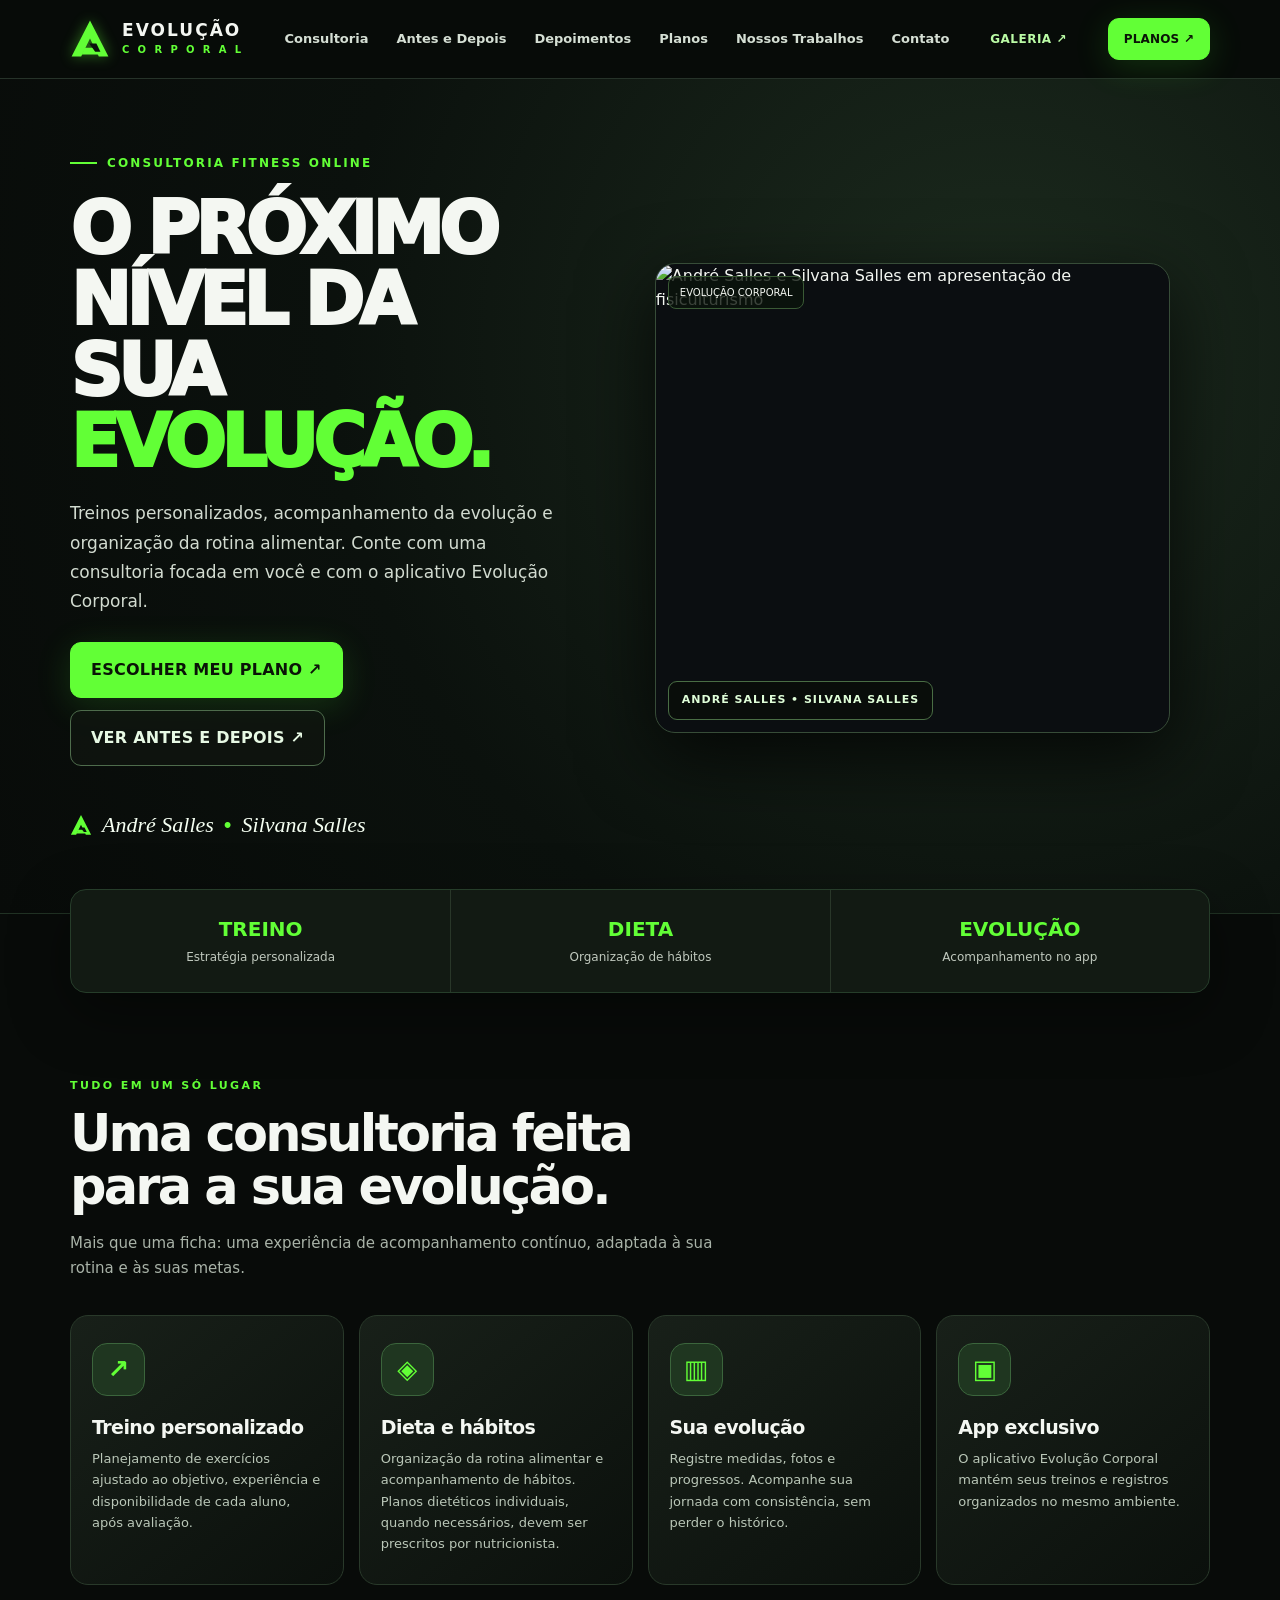
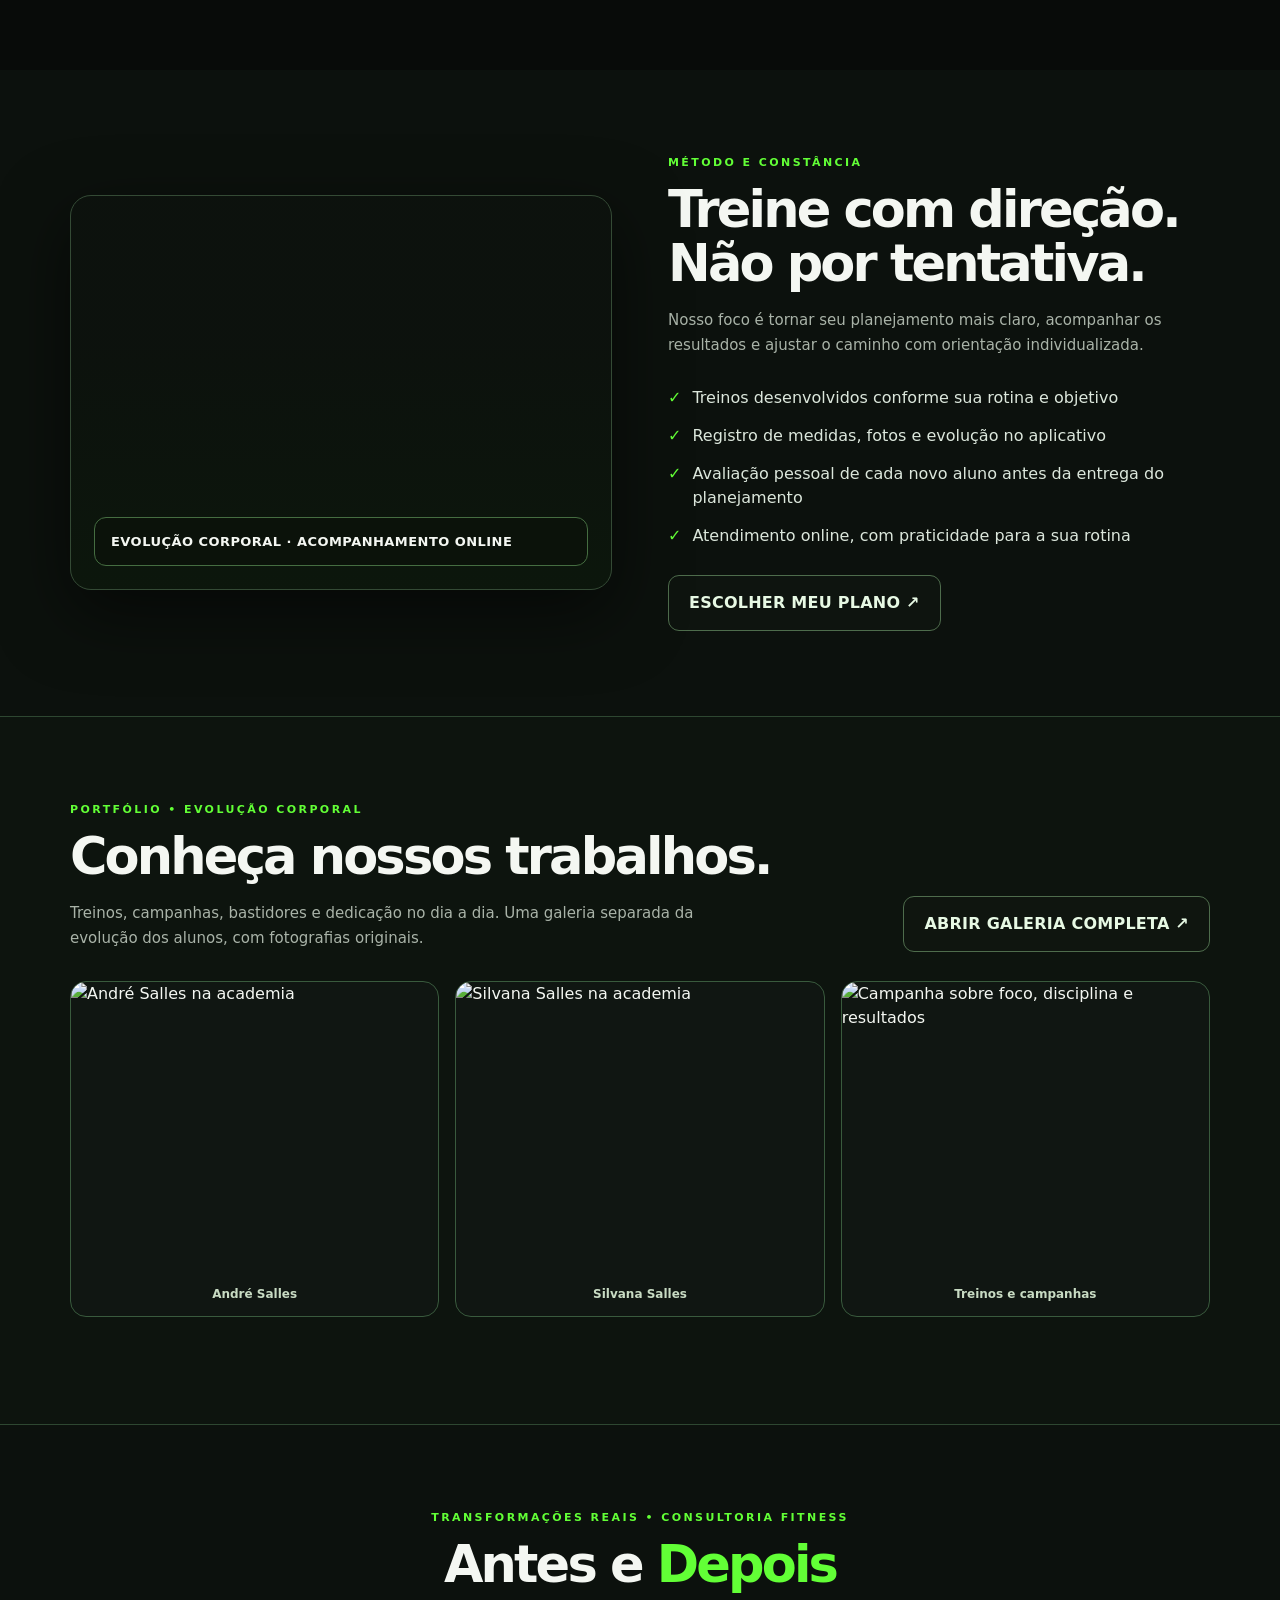
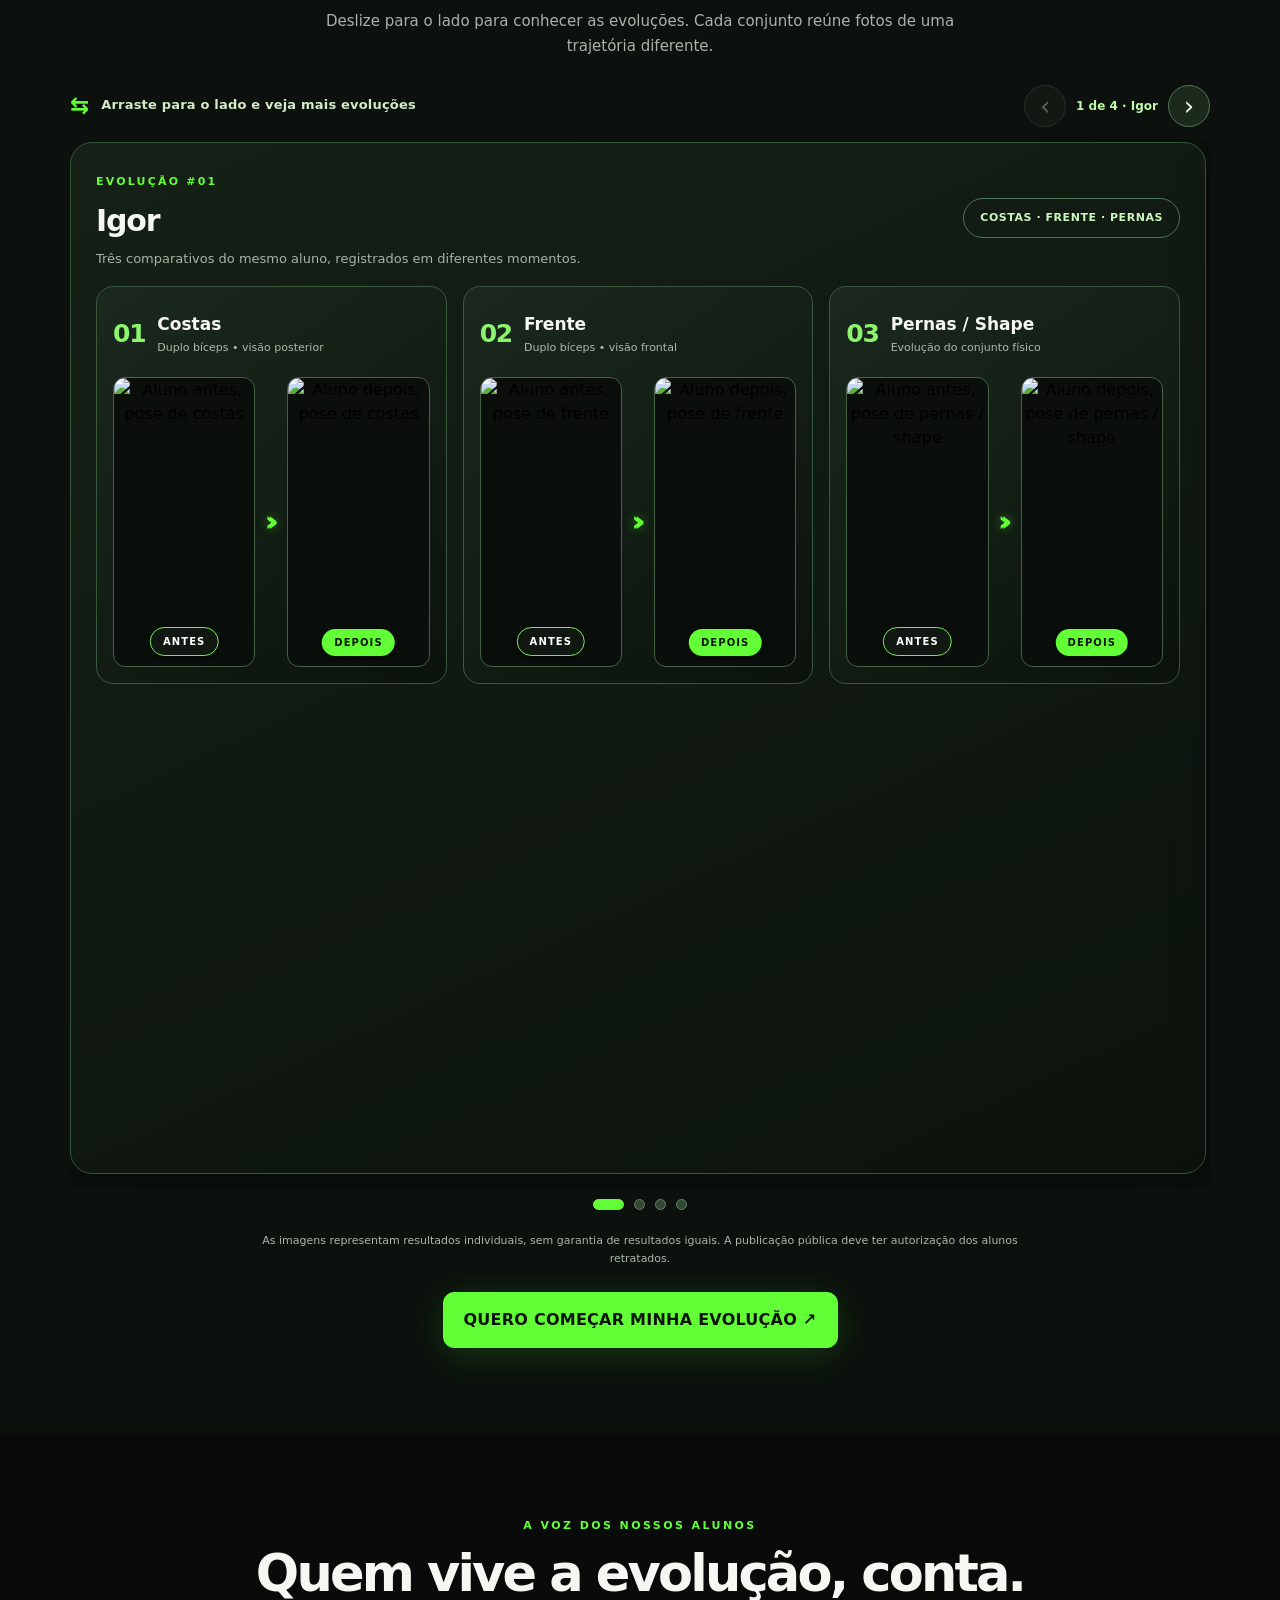
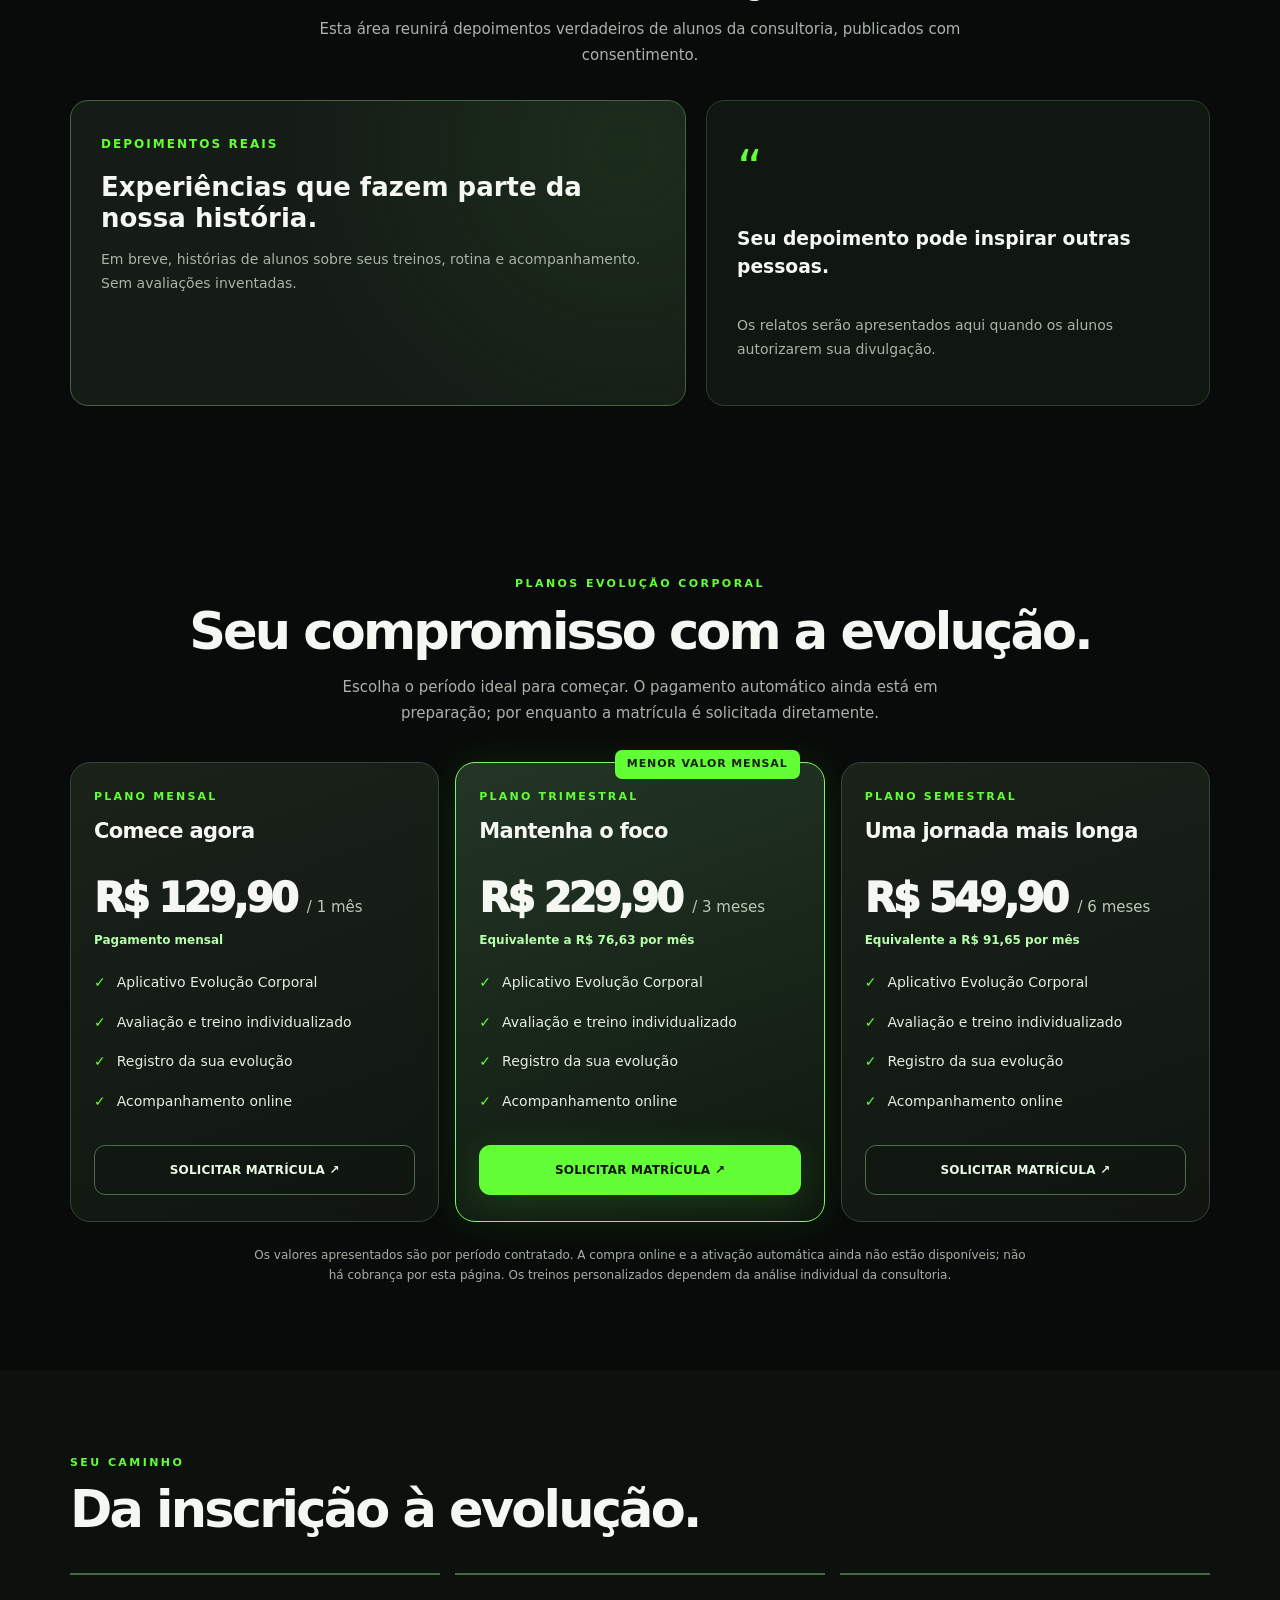
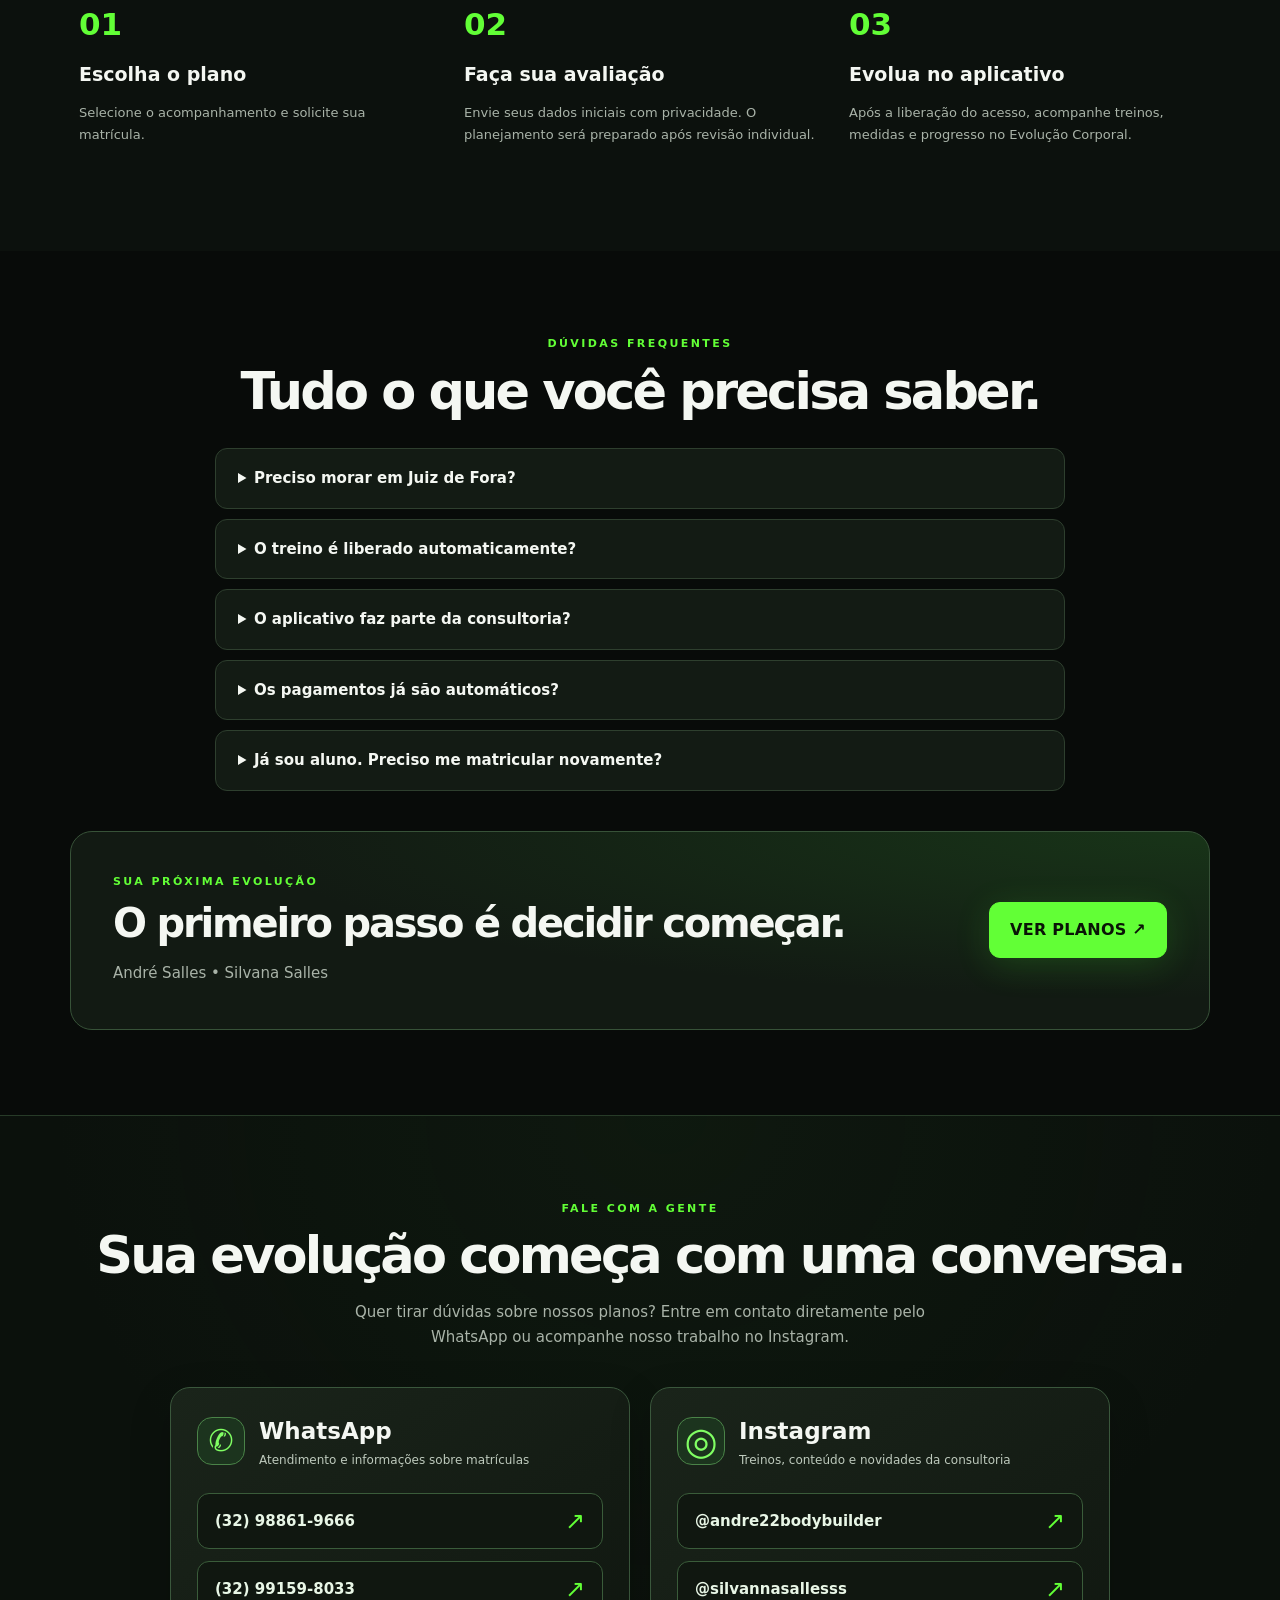
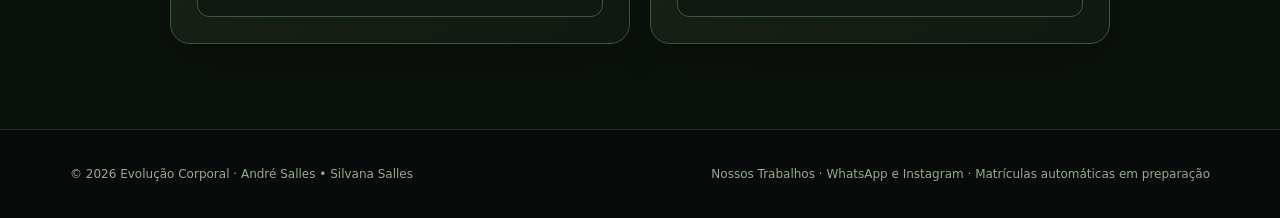
==== commit 8ceabdf6: "feat: identificar alunos Igor, Silvana, Rafaela e André no carrossel de evoluções" ====
--- a/consultoria/index.html
+++ b/consultoria/index.html
@@ -261,11 +261,11 @@
 <div class="section-title-centered"><div class="eyebrow">TRANSFORMAÇÕES REAIS • CONSULTORIA FITNESS</div><h2>Antes e <span class="evo-green">Depois</span></h2><p class="lead">Deslize para o lado para conhecer as evoluções. Cada conjunto reúne fotos de uma trajetória diferente.</p></div>
 <div class="evo-carousel-nav">
 <div class="evo-carousel-instructions"><span aria-hidden="true">⇆</span> Arraste para o lado e veja mais evoluções</div>
-<div class="evo-carousel-buttons"><button type="button" id="evoPrev" aria-label="Evolução anterior">‹</button><span id="evoCounter" aria-live="polite">1 de 4</span><button type="button" id="evoNext" aria-label="Próxima evolução">›</button></div></div>
+<div class="evo-carousel-buttons"><button type="button" id="evoPrev" aria-label="Evolução anterior">‹</button><span id="evoCounter" aria-live="polite">1 de 4 · Igor</span><button type="button" id="evoNext" aria-label="Próxima evolução">›</button></div></div>
 <div class="evo-carousel-track" id="evoCarousel" tabindex="0" role="region" aria-roledescription="carrossel" aria-label="Antes e depois dos alunos">
-<div class="evo-slide" role="group" aria-roledescription="slide" aria-label="Evolução 1 de 4"><div class="evo-student" data-student="01">
+<div class="evo-slide" role="group" aria-roledescription="slide" aria-label="Evolução 1 de 4 — Igor"><div class="evo-student" data-student="01" data-student-name="Igor">
       <div class="evo-student-heading">
-        <div><span class="evo-subtitle">EVOLUÇÃO #01</span><h3>Acompanhe cada detalhe da mudança.</h3><p>Três comparativos do mesmo aluno, registrados em diferentes momentos.</p></div>
+        <div><span class="evo-subtitle">EVOLUÇÃO #01</span><h3>Igor</h3><p>Três comparativos do mesmo aluno, registrados em diferentes momentos.</p></div>
         <span class="evo-student-badge">COSTAS · FRENTE · PERNAS</span>
       </div>
       <div class="evo-pair-grid"><article class="evolution-pair">
@@ -311,7 +311,7 @@
   </div>
 </article></div>
     </div></div>
-<div class="evo-slide" role="group" aria-roledescription="slide" aria-label="Evolução 2 de 4"><div class="evo-student" data-student="02"><div class="evo-student-heading"><div><span class="evo-subtitle">EVOLUÇÃO #02</span><h3>Evolução e confiança em cada etapa.</h3><p>Comparação enviada em imagem única, com a foto anterior e a atual.</p></div><span class="evo-student-badge">EVOLUÇÃO FEMININA</span></div><div class="evo-pair-grid evo-single-grid">
+<div class="evo-slide" role="group" aria-roledescription="slide" aria-label="Evolução 2 de 4 — Silvana"><div class="evo-student" data-student="02" data-student-name="Silvana"><div class="evo-student-heading"><div><span class="evo-subtitle">EVOLUÇÃO #02</span><h3>Silvana</h3><p>Comparação enviada em imagem única, com a foto anterior e a atual.</p></div><span class="evo-student-badge">EVOLUÇÃO FEMININA</span></div><div class="evo-pair-grid evo-single-grid">
 <article class="evolution-pair evo-single-pair"><div class="evo-pair-top"><span class="evo-mini-marker">01</span><div><h4>Transformação física</h4><p>Antes e depois • comparativo original</p></div></div>
 <div class="evo-before-after evo-split-compare" style="--half-ratio:0.375">
   <button type="button" class="evo-photo evo-split-photo" data-zoom-src="https://raw.githubusercontent.com/andresalles274-creator/Evolucao-Corporal/main/consultoria/evolucoes/aluno-02/comparativo-original.jpg" data-zoom-label="Transformação física — Comparativo original" aria-label="Ampliar comparação original: Transformação física">
@@ -321,7 +321,7 @@
     <img src="https://raw.githubusercontent.com/andresalles274-creator/Evolucao-Corporal/main/consultoria/evolucoes/aluno-02/comparativo-original.jpg" alt="Foto posterior do comparativo: Transformação física" loading="lazy" decoding="async" style="left:0"><span class="evo-label after-label">DEPOIS</span>
   </button>
 </div></article></div></div></div>
-<div class="evo-slide" role="group" aria-roledescription="slide" aria-label="Evolução 3 de 4"><div class="evo-student" data-student="03"><div class="evo-student-heading"><div><span class="evo-subtitle">EVOLUÇÃO #03</span><h3>O processo também aparece no dia a dia.</h3><p>Comparativo com registros de momentos diferentes.</p></div><span class="evo-student-badge">EVOLUÇÃO FEMININA</span></div><div class="evo-pair-grid evo-single-grid">
+<div class="evo-slide" role="group" aria-roledescription="slide" aria-label="Evolução 3 de 4 — Rafaela"><div class="evo-student" data-student="03" data-student-name="Rafaela"><div class="evo-student-heading"><div><span class="evo-subtitle">EVOLUÇÃO #03</span><h3>Rafaela</h3><p>Comparativo com registros de momentos diferentes.</p></div><span class="evo-student-badge">EVOLUÇÃO FEMININA</span></div><div class="evo-pair-grid evo-single-grid">
 <article class="evolution-pair evo-single-pair"><div class="evo-pair-top"><span class="evo-mini-marker">01</span><div><h4>Transformação e autoestima</h4><p>Antes e depois • comparativo original</p></div></div>
 <div class="evo-before-after evo-split-compare" style="--half-ratio:0.28125">
   <button type="button" class="evo-photo evo-split-photo" data-zoom-src="https://raw.githubusercontent.com/andresalles274-creator/Evolucao-Corporal/main/consultoria/evolucoes/aluno-03/comparativo-original.jpg" data-zoom-label="Transformação e autoestima — Comparativo original" aria-label="Ampliar comparação original: Transformação e autoestima">
@@ -331,7 +331,7 @@
     <img src="https://raw.githubusercontent.com/andresalles274-creator/Evolucao-Corporal/main/consultoria/evolucoes/aluno-03/comparativo-original.jpg" alt="Foto posterior do comparativo: Transformação e autoestima" loading="lazy" decoding="async" style="left:-100%"><span class="evo-label after-label">DEPOIS</span>
   </button>
 </div></article></div></div></div>
-<div class="evo-slide" role="group" aria-roledescription="slide" aria-label="Evolução 4 de 4"><div class="evo-student" data-student="04"><div class="evo-student-heading"><div><span class="evo-subtitle">EVOLUÇÃO #04</span><h3>Da dedicação à competição.</h3><p>Registros de uma trajetória de desenvolvimento físico.</p></div><span class="evo-student-badge">TRAJETÓRIA MASCULINA</span></div><div class="evo-pair-grid evo-single-grid"><article class="evolution-pair evo-single-pair"><div class="evo-pair-top"><span class="evo-mini-marker">01</span><div><h4>Evolução corporal</h4><p>Momentos diferentes da trajetória no fisiculturismo</p></div></div>
+<div class="evo-slide" role="group" aria-roledescription="slide" aria-label="Evolução 4 de 4 — André"><div class="evo-student" data-student="04" data-student-name="André"><div class="evo-student-heading"><div><span class="evo-subtitle">EVOLUÇÃO #04</span><h3>André</h3><p>Registros de uma trajetória de desenvolvimento físico.</p></div><span class="evo-student-badge">TRAJETÓRIA MASCULINA</span></div><div class="evo-pair-grid evo-single-grid"><article class="evolution-pair evo-single-pair"><div class="evo-pair-top"><span class="evo-mini-marker">01</span><div><h4>Evolução corporal</h4><p>Momentos diferentes da trajetória no fisiculturismo</p></div></div>
 <div class="evo-before-after evo-male-compare">
 <button type="button" class="evo-photo" data-zoom-src="https://raw.githubusercontent.com/andresalles274-creator/Evolucao-Corporal/main/consultoria/evolucoes/aluno-04/antes.jpg" data-zoom-label="Comparativo masculino — Antes" aria-label="Ampliar foto anterior da evolução masculina">
 <img src="https://raw.githubusercontent.com/andresalles274-creator/Evolucao-Corporal/main/consultoria/evolucoes/aluno-04/antes.jpg" alt="Registro anterior da evolução masculina, próximo ao mar" loading="lazy" decoding="async"><span class="evo-label before-label">ANTES</span>
@@ -342,10 +342,10 @@
 </div></article></div></div></div>
 </div>
 <div class="evo-pagination" id="evoPagination" role="group" aria-label="Selecionar evolução">
-<button type="button" class="active" aria-label="Mostrar evolução 1" aria-current="true" data-evo-dot="0"></button>
-<button type="button" aria-label="Mostrar evolução 2" data-evo-dot="1"></button>
-<button type="button" aria-label="Mostrar evolução 3" data-evo-dot="2"></button>
-<button type="button" aria-label="Mostrar evolução 4" data-evo-dot="3"></button>
+<button type="button" class="active" aria-label="Mostrar evolução de Igor" aria-current="true" data-evo-dot="0"></button>
+<button type="button" aria-label="Mostrar evolução de Silvana" data-evo-dot="1"></button>
+<button type="button" aria-label="Mostrar evolução de Rafaela" data-evo-dot="2"></button>
+<button type="button" aria-label="Mostrar evolução de André" data-evo-dot="3"></button>
 </div>
 <p class="evo-fine-print">As imagens representam resultados individuais, sem garantia de resultados iguais. A publicação pública deve ter autorização dos alunos retratados.</p>
 <div class="evo-bottom-action"><a class="btn" href="#planos">QUERO COMEÇAR MINHA EVOLUÇÃO ↗</a></div>
@@ -361,7 +361,7 @@
  function slideX(index){return slides[index].offsetLeft-slides[0].offsetLeft}
  function selected(index){
    active=Math.max(0,Math.min(slides.length-1,index));
-   counter.textContent=(active+1)+" de "+slides.length;
+   counter.textContent=(active+1)+" de "+slides.length+" · "+(slides[active].querySelector(".evo-student")?.dataset.studentName||"Aluno");
    prev.disabled=active===0;
    next.disabled=active===slides.length-1;
    dots.forEach((dot,i)=>{dot.classList.toggle("active",i===active);if(i===active){dot.setAttribute("aria-current","true")}else{dot.removeAttribute("aria-current")}});
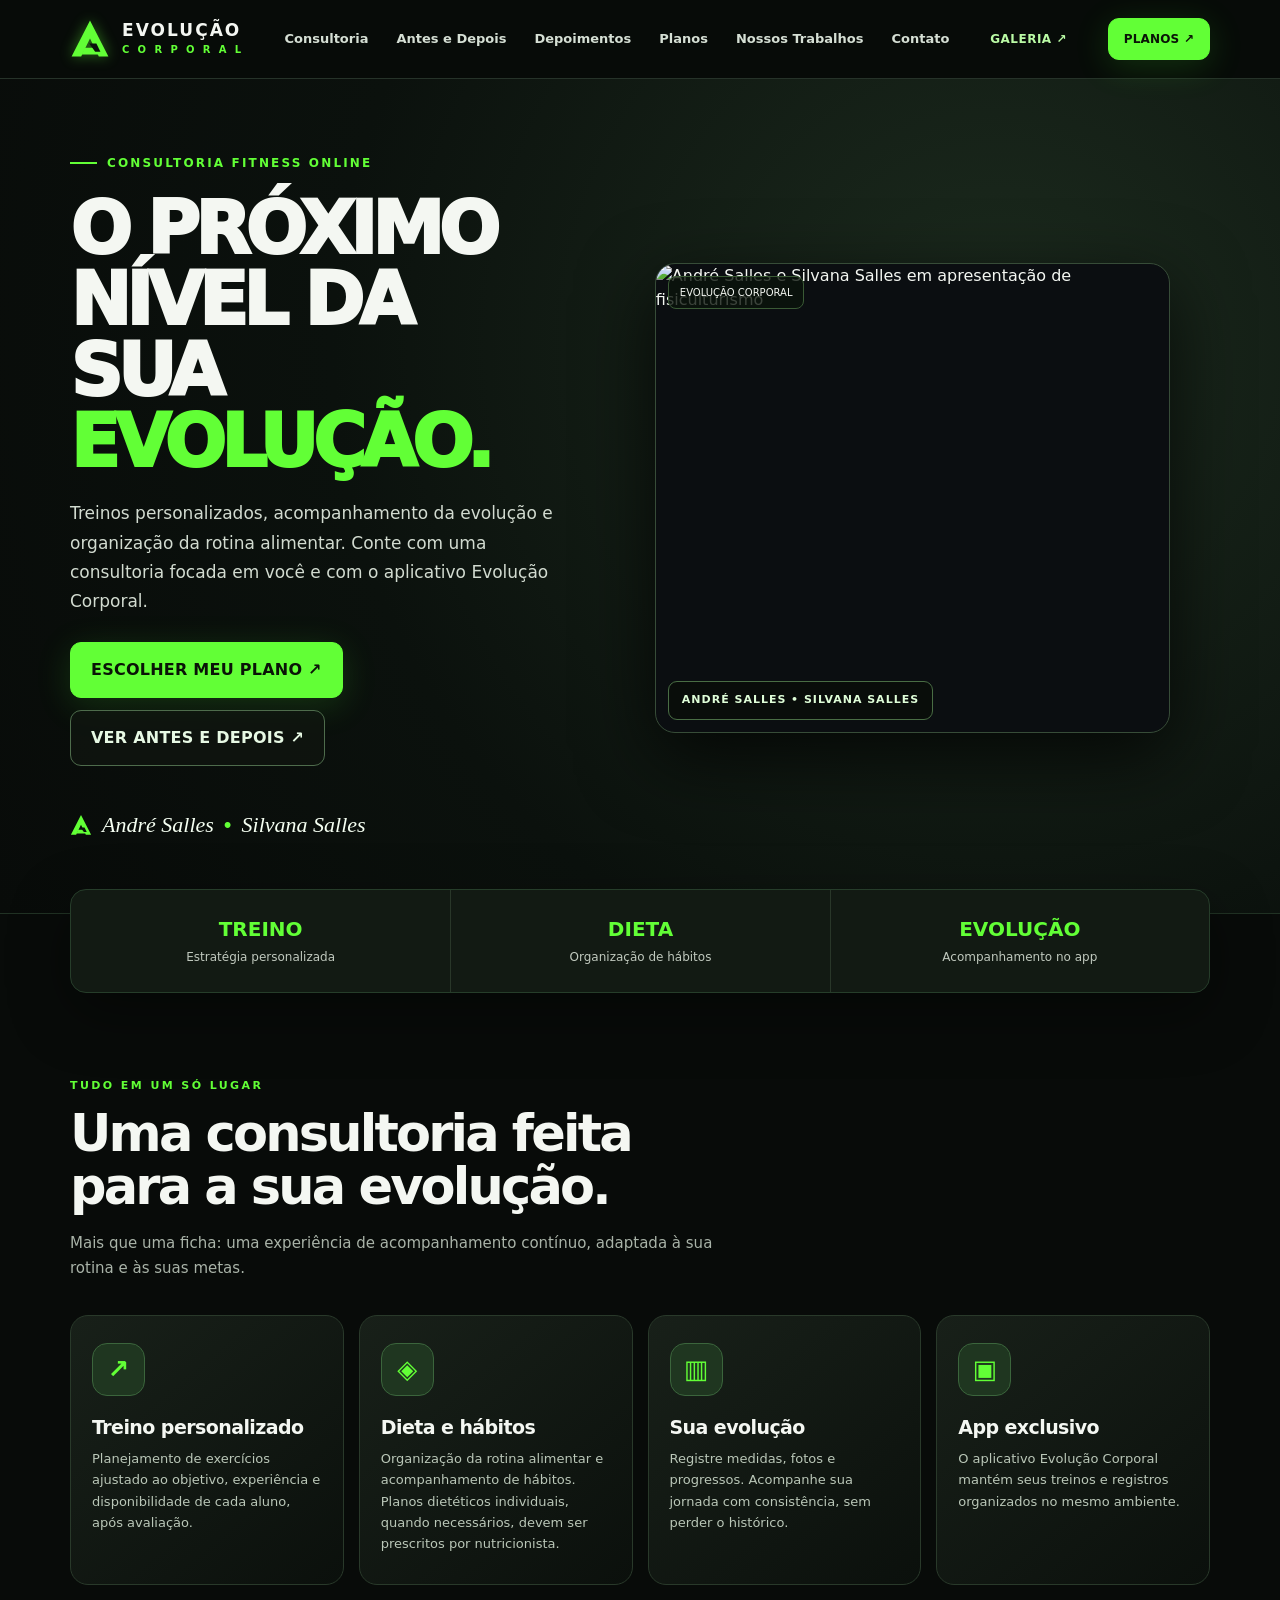
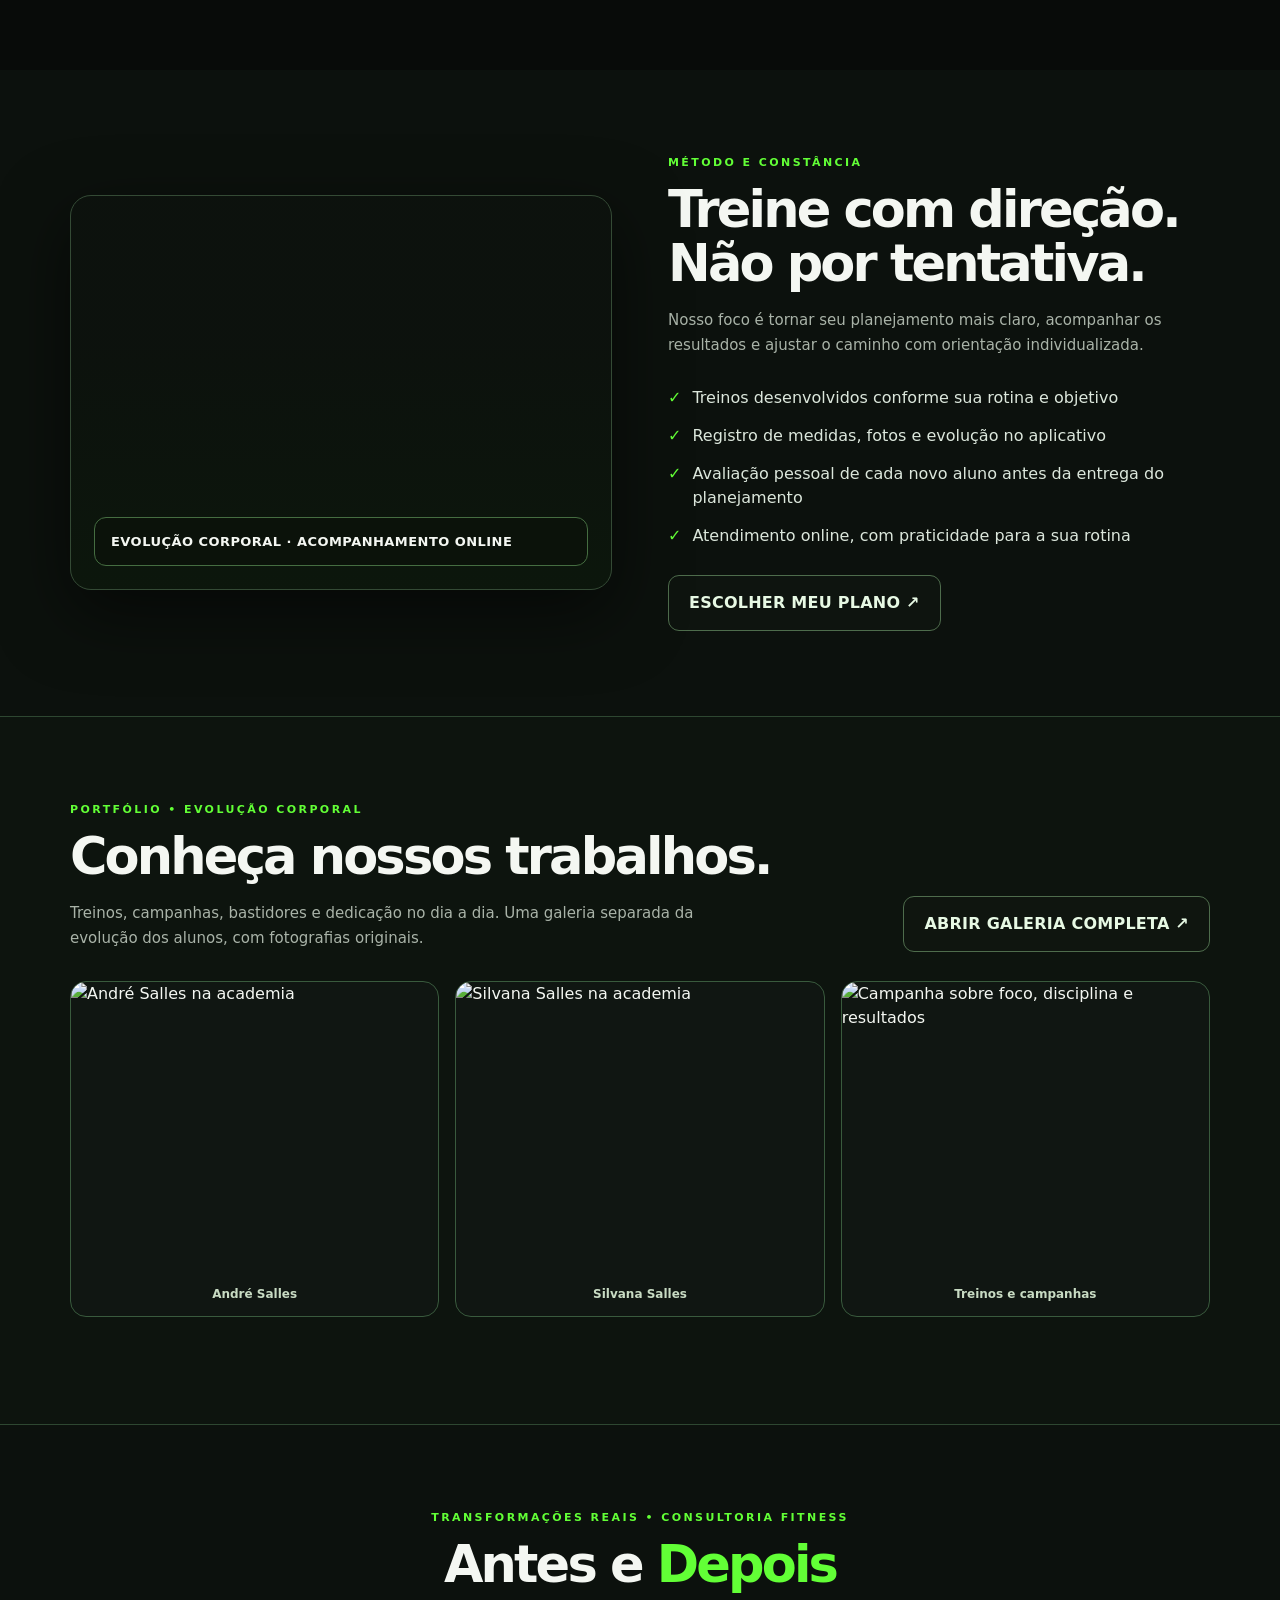
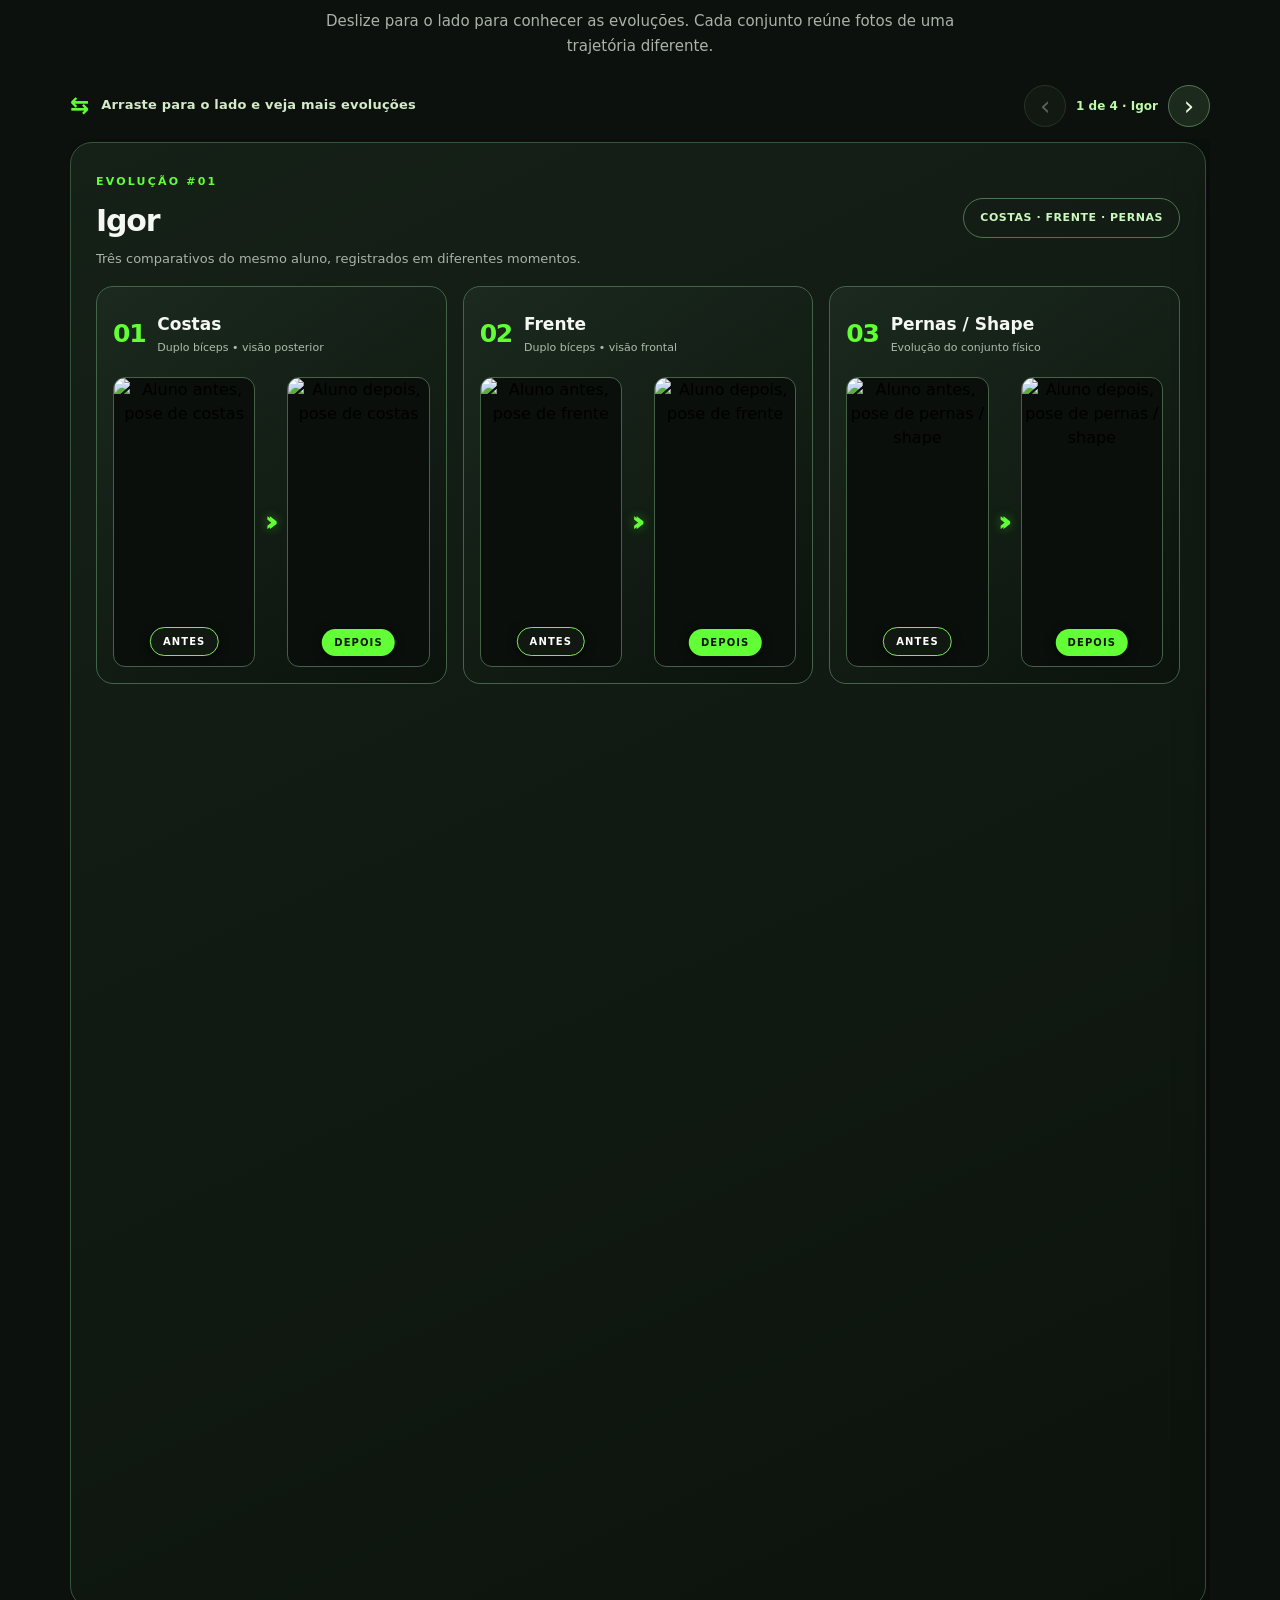
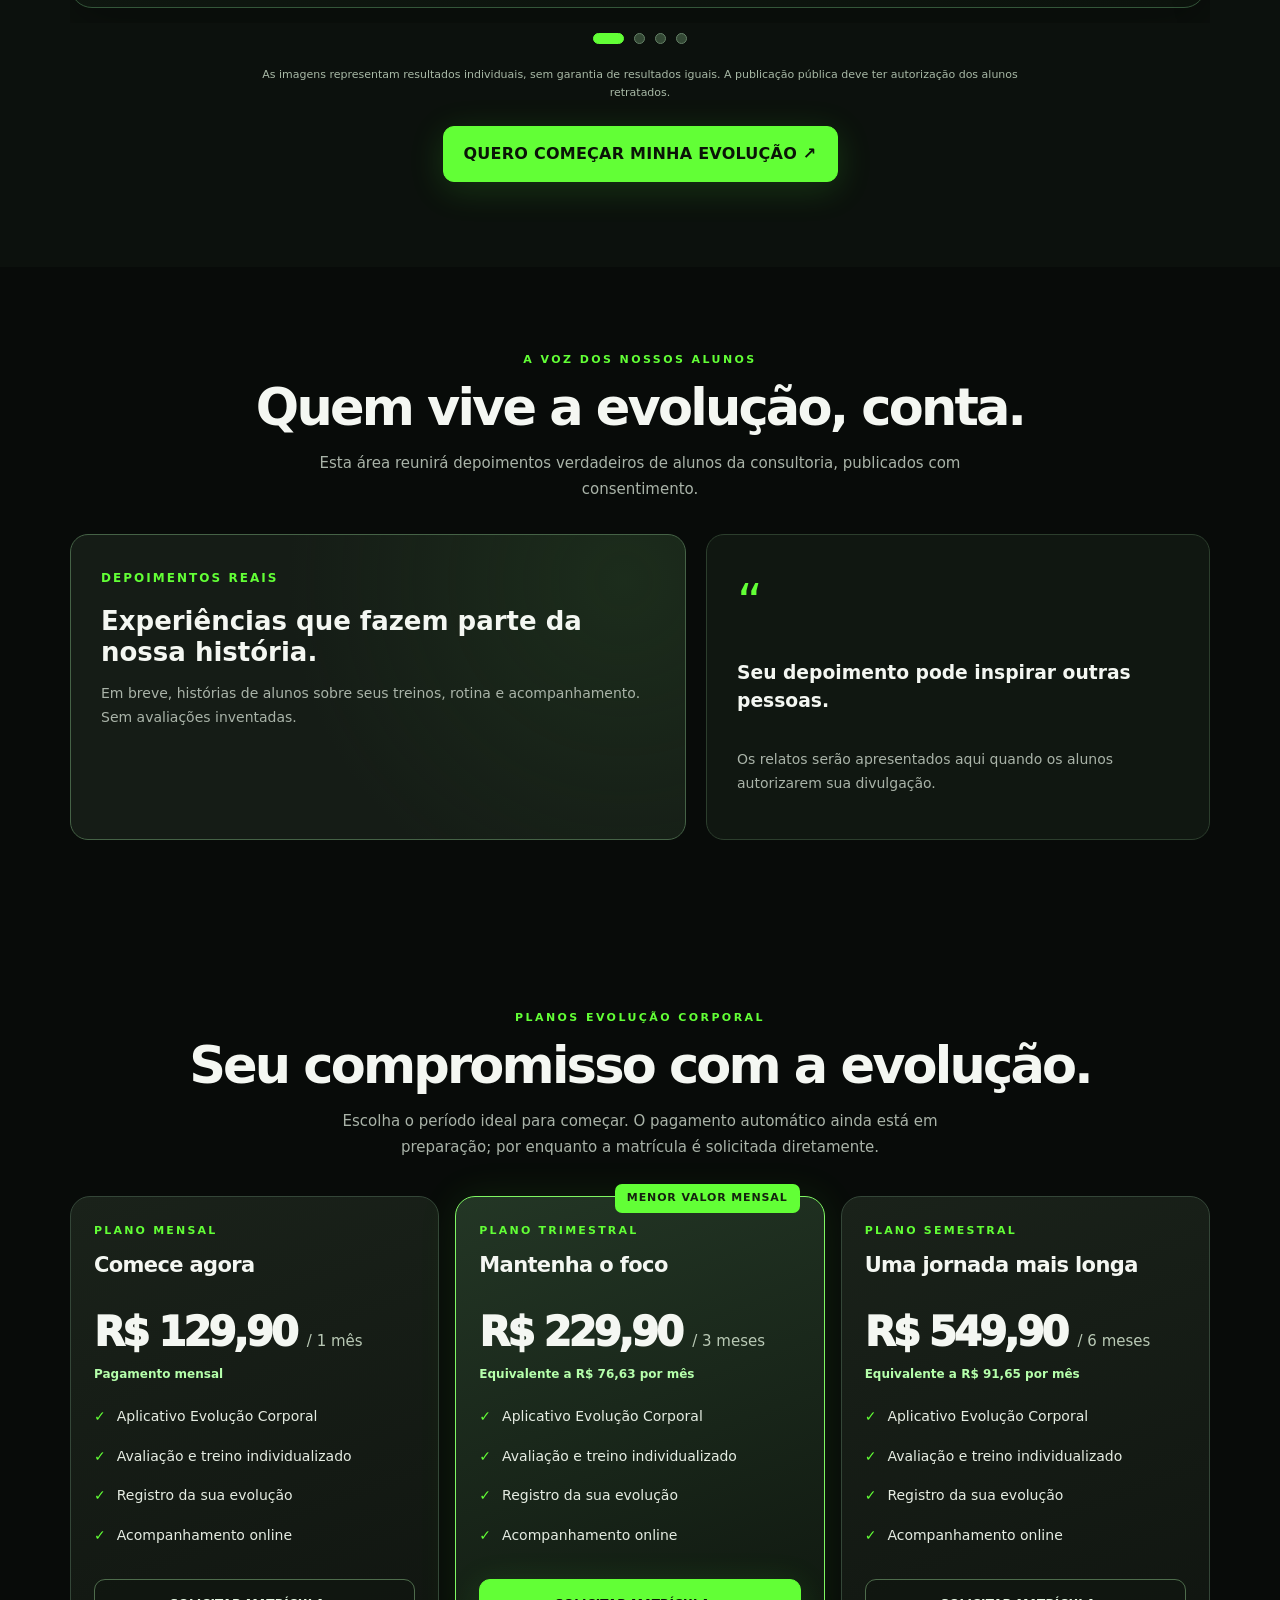
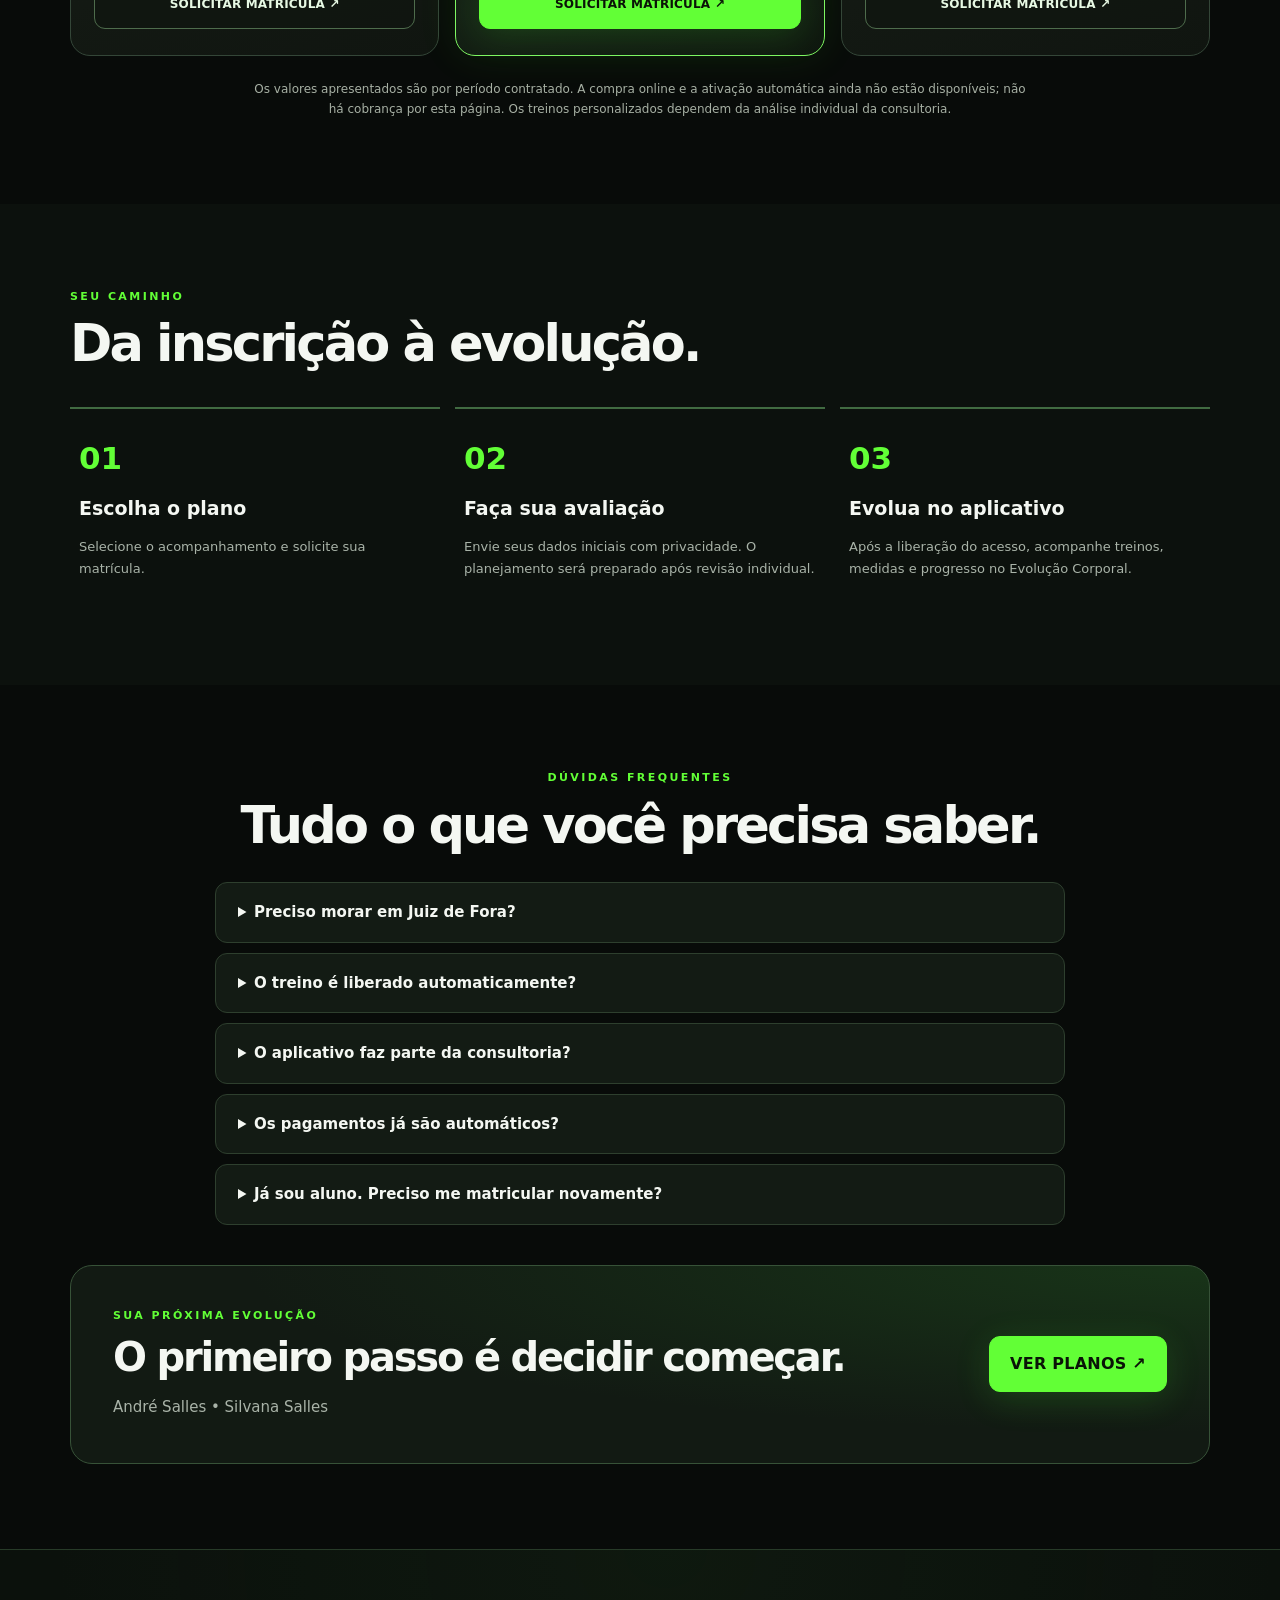
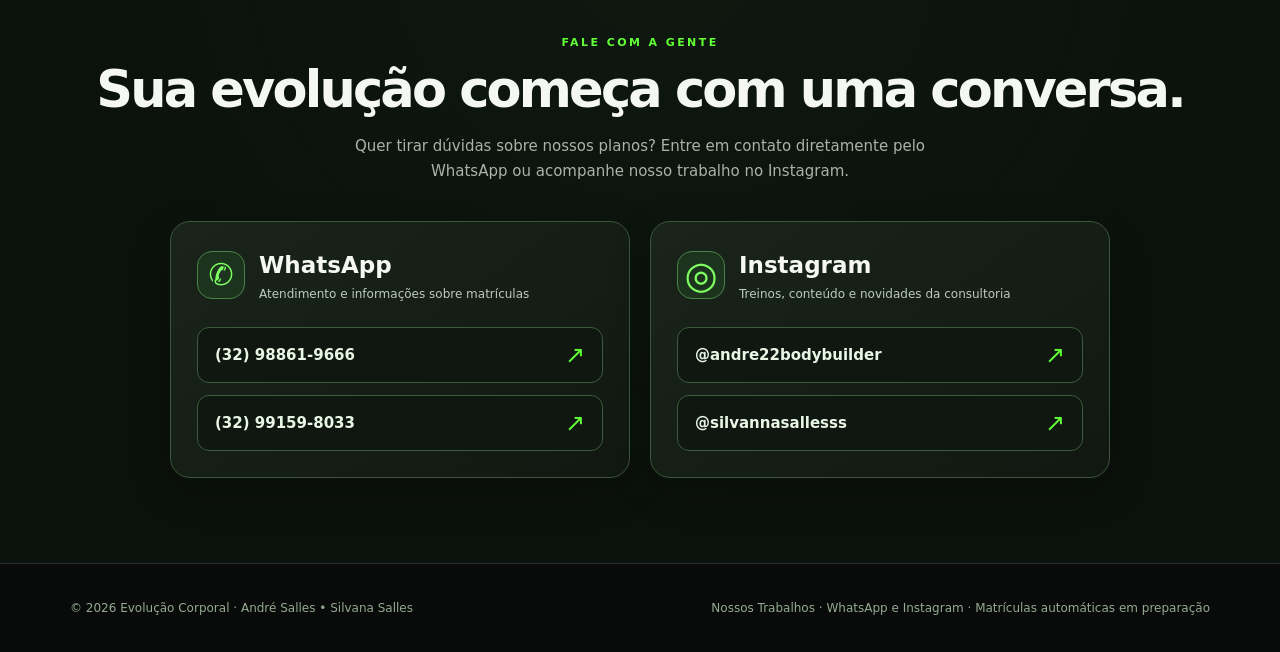
==== commit f170449d: "Atualizar cards verdes da Rafaela com registros de frente e lateral" ====
--- a/consultoria/index.html
+++ b/consultoria/index.html
@@ -218,6 +218,17 @@
 @media(max-width:400px){.evo-carousel-instructions{max-width:170px;font-size:11px}.evo-single-pair{padding:8px}.evo-single-pair .evo-before-after{grid-template-columns:minmax(0,1fr) 15px minmax(0,1fr);gap:3px}.evo-single-pair .evo-arrow{font-size:20px}}
 @media(prefers-reduced-motion:reduce){.evo-pagination button{transition:none}}
 
+
+/* Padrão verde neon dos registros de evolução */
+.evo-reference-card{width:min(100%,490px);border-color:#46764a;box-shadow:0 8px 25px #050c062e}
+.evo-reference-photos{display:grid;grid-template-columns:repeat(2,minmax(0,1fr));gap:10px}
+.evo-reference-photos .evo-photo{width:100%;height:310px;min-height:0;border:1px solid #46764a;background:#0a110c;box-shadow:inset 0 0 10px #62ff360b}
+.evo-reference-photos .evo-photo img{width:100%;height:100%;object-fit:contain}
+.evo-reference-photos .evo-label{padding:6px 8px;font-size:9px;letter-spacing:.03em}
+.evolution-section .evolution-pair{border-color:#436447}
+.evolution-section .evo-mini-marker{color:#62ff36}
+@media(max-width:640px){.evo-reference-photos{gap:7px}.evo-reference-photos .evo-photo{height:235px}.evo-reference-photos .evo-label{font-size:8px;padding:5px 6px}}
+
 </style>
 </head>
 <body>
@@ -321,8 +332,13 @@
     <img src="https://raw.githubusercontent.com/andresalles274-creator/Evolucao-Corporal/main/consultoria/evolucoes/aluno-02/comparativo-original.jpg" alt="Foto posterior do comparativo: Transformação física" loading="lazy" decoding="async" style="left:0"><span class="evo-label after-label">DEPOIS</span>
   </button>
 </div></article></div></div></div>
-<div class="evo-slide" role="group" aria-roledescription="slide" aria-label="Evolução 3 de 4 — Rafaela"><div class="evo-student" data-student="03" data-student-name="Rafaela"><div class="evo-student-heading"><div><span class="evo-subtitle">EVOLUÇÃO #03</span><h3>Rafaela</h3><p>Comparativo com registros de momentos diferentes.</p></div><span class="evo-student-badge">EVOLUÇÃO FEMININA</span></div><div class="evo-pair-grid evo-single-grid">
-<article class="evolution-pair evo-single-pair"><div class="evo-pair-top"><span class="evo-mini-marker">01</span><div><h4>Transformação e autoestima</h4><p>Antes e depois • comparativo original</p></div></div>
+<div class="evo-slide" role="group" aria-roledescription="slide" aria-label="Evolução 3 de 4 — Rafaela"><div class="evo-student" data-student="03" data-student-name="Rafaela"><div class="evo-student-heading"><div><span class="evo-subtitle">EVOLUÇÃO #03</span><h3>Rafaela</h3><p>Comparativo com registros de momentos diferentes.</p></div><span class="evo-student-badge">EVOLUÇÃO FEMININA</span></div><div class="evo-pair-grid evo-single-grid"><article class="evolution-pair evo-single-pair evo-reference-card">
+<div class="evo-pair-top"><span class="evo-mini-marker">01</span><div><h4>Registros anteriores</h4><p>Frente e lateral • fotos originais</p></div></div>
+<div class="evo-reference-photos">
+<button type="button" class="evo-photo" data-zoom-src="https://raw.githubusercontent.com/andresalles274-creator/Evolucao-Corporal/main/consultoria/evolucoes/aluno-03/antes-frente-original.jpg" data-zoom-label="Rafaela — antes, frente" aria-label="Ampliar foto anterior de frente de Rafaela"><img src="https://raw.githubusercontent.com/andresalles274-creator/Evolucao-Corporal/main/consultoria/evolucoes/aluno-03/antes-frente-original.jpg" alt="Rafaela em registro inicial de frente" loading="lazy" decoding="async"><span class="evo-label before-label">ANTES • FRENTE</span></button>
+<button type="button" class="evo-photo" data-zoom-src="https://raw.githubusercontent.com/andresalles274-creator/Evolucao-Corporal/main/consultoria/evolucoes/aluno-03/antes-lateral-original.jpg" data-zoom-label="Rafaela — antes, lateral" aria-label="Ampliar foto anterior lateral de Rafaela"><img src="https://raw.githubusercontent.com/andresalles274-creator/Evolucao-Corporal/main/consultoria/evolucoes/aluno-03/antes-lateral-original.jpg" alt="Rafaela em registro inicial lateral" loading="lazy" decoding="async"><span class="evo-label before-label">ANTES • LATERAL</span></button>
+</div></article>
+<article class="evolution-pair evo-single-pair"><div class="evo-pair-top"><span class="evo-mini-marker">02</span><div><h4>Transformação e autoestima</h4><p>Antes e depois • comparativo original</p></div></div>
 <div class="evo-before-after evo-split-compare" style="--half-ratio:0.28125">
   <button type="button" class="evo-photo evo-split-photo" data-zoom-src="https://raw.githubusercontent.com/andresalles274-creator/Evolucao-Corporal/main/consultoria/evolucoes/aluno-03/comparativo-original.jpg" data-zoom-label="Transformação e autoestima — Comparativo original" aria-label="Ampliar comparação original: Transformação e autoestima">
     <img src="https://raw.githubusercontent.com/andresalles274-creator/Evolucao-Corporal/main/consultoria/evolucoes/aluno-03/comparativo-original.jpg" alt="Foto anterior do comparativo: Transformação e autoestima" loading="lazy" decoding="async" style="left:0"><span class="evo-label before-label">ANTES</span>
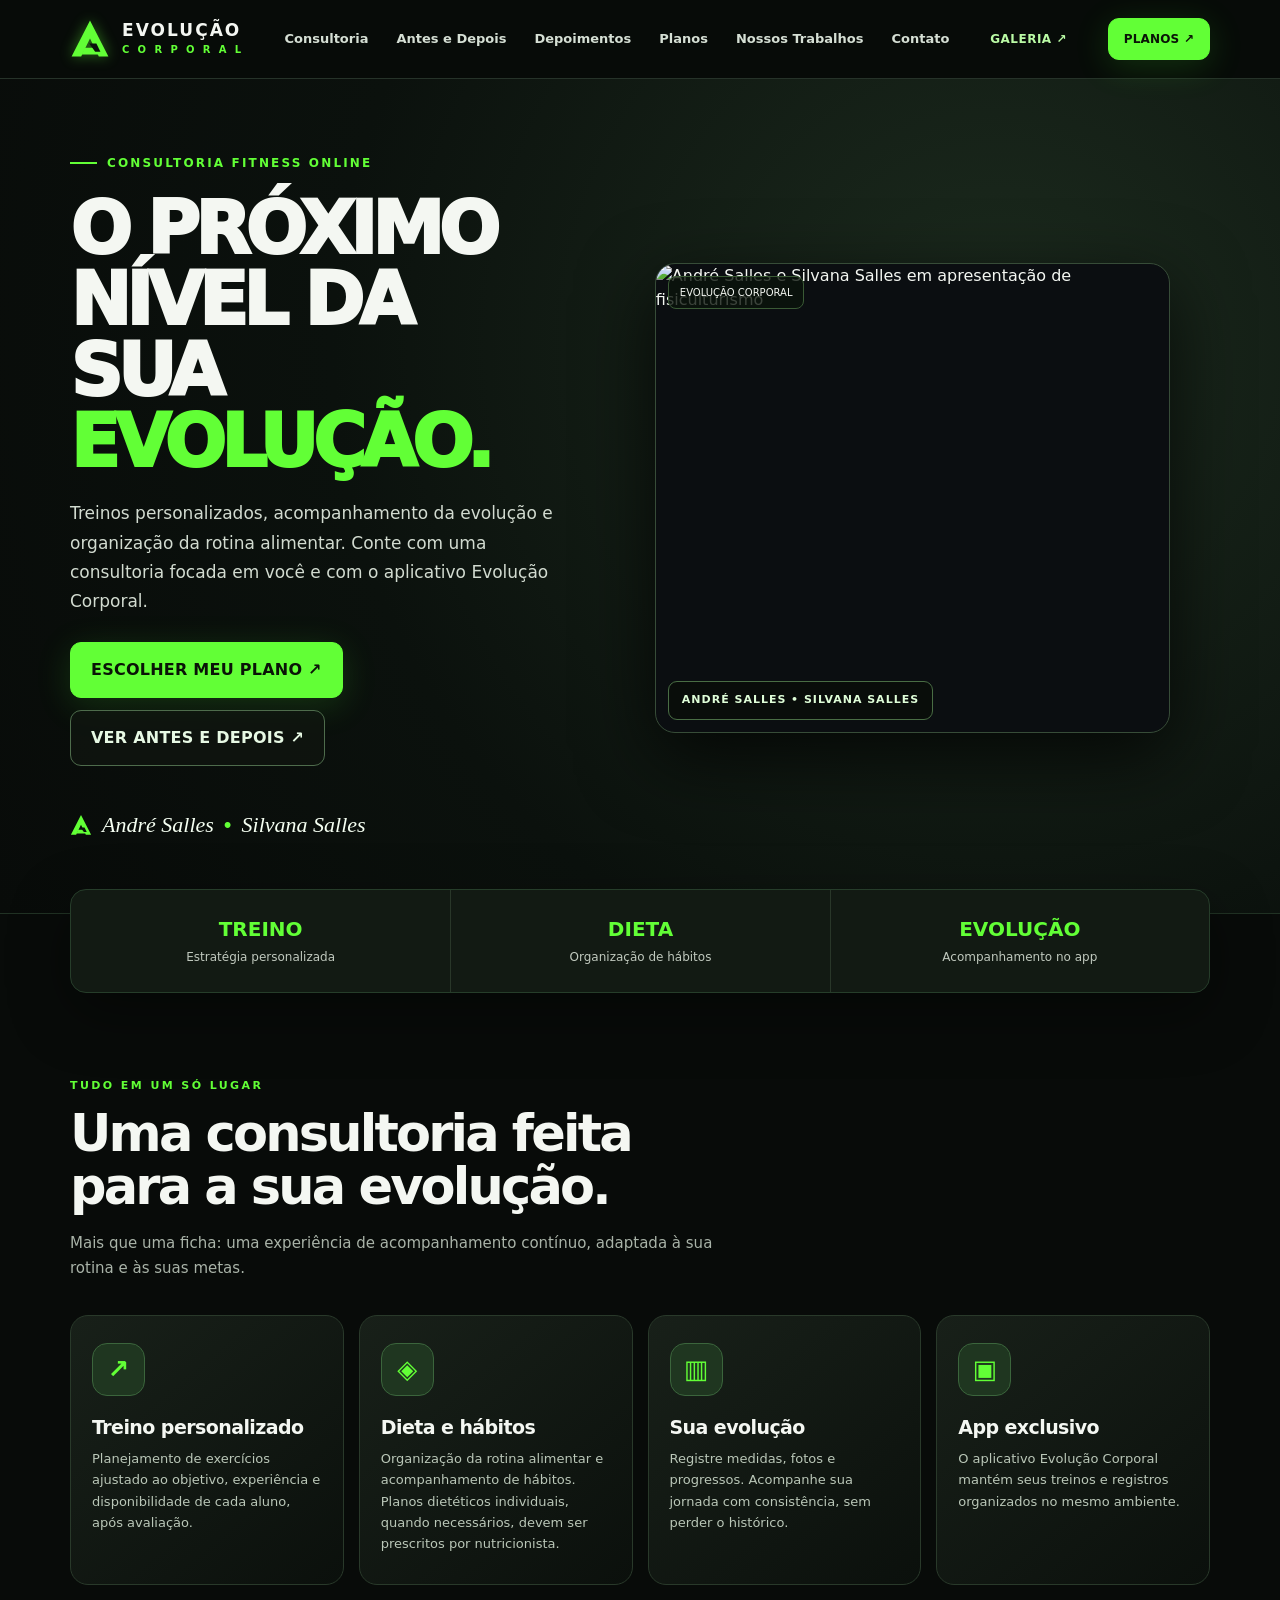
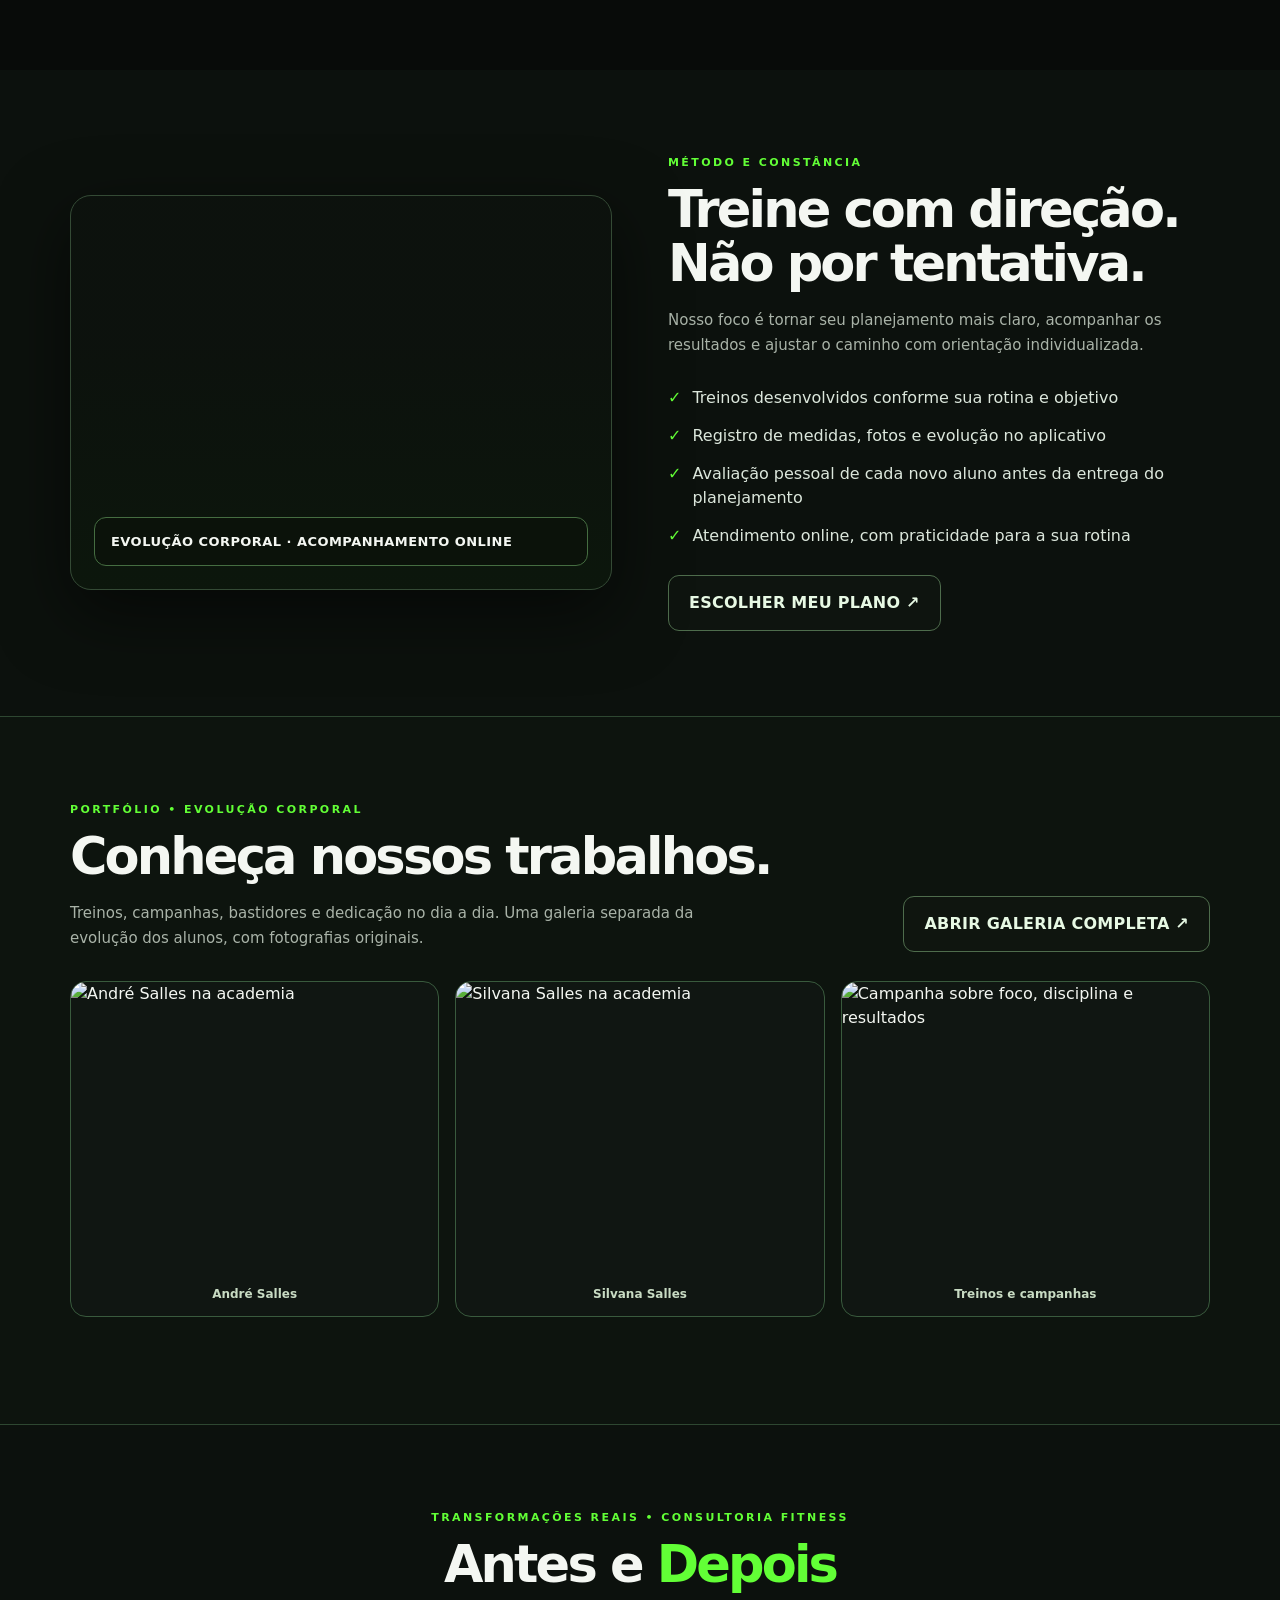
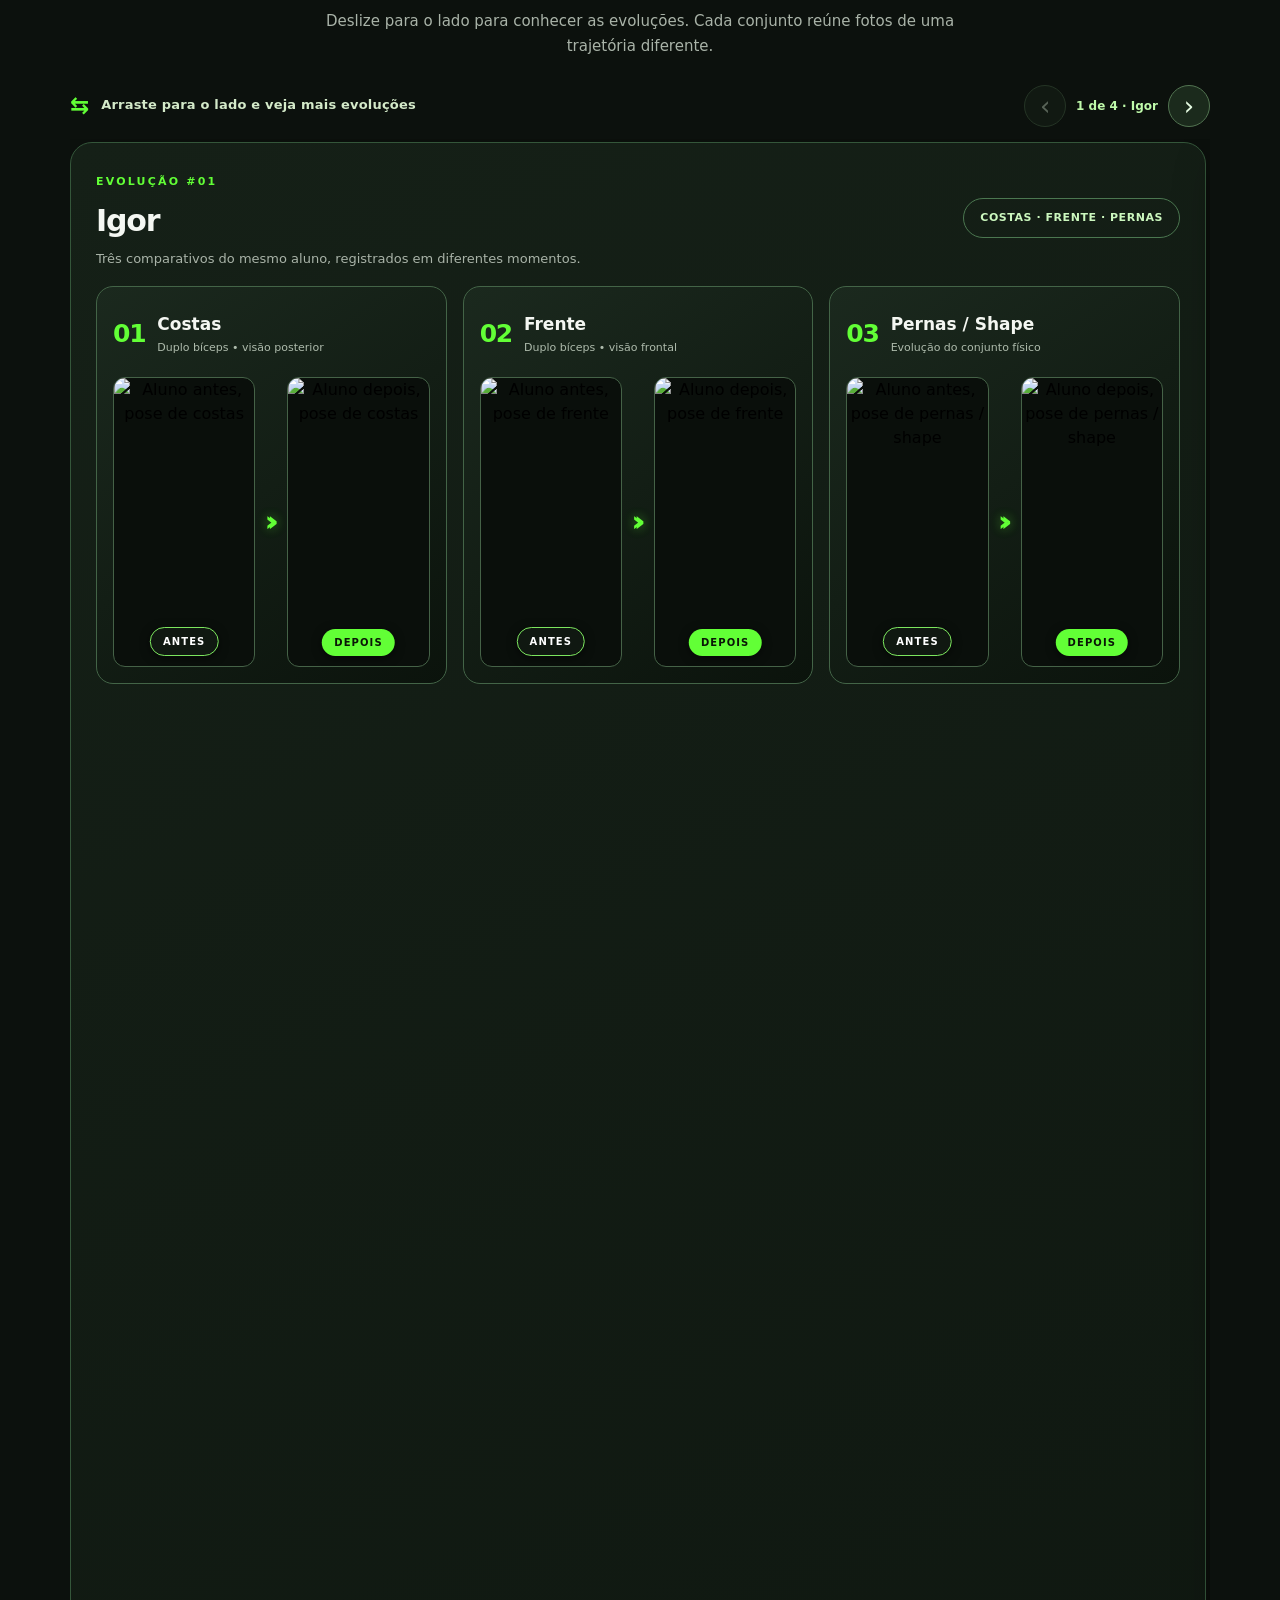
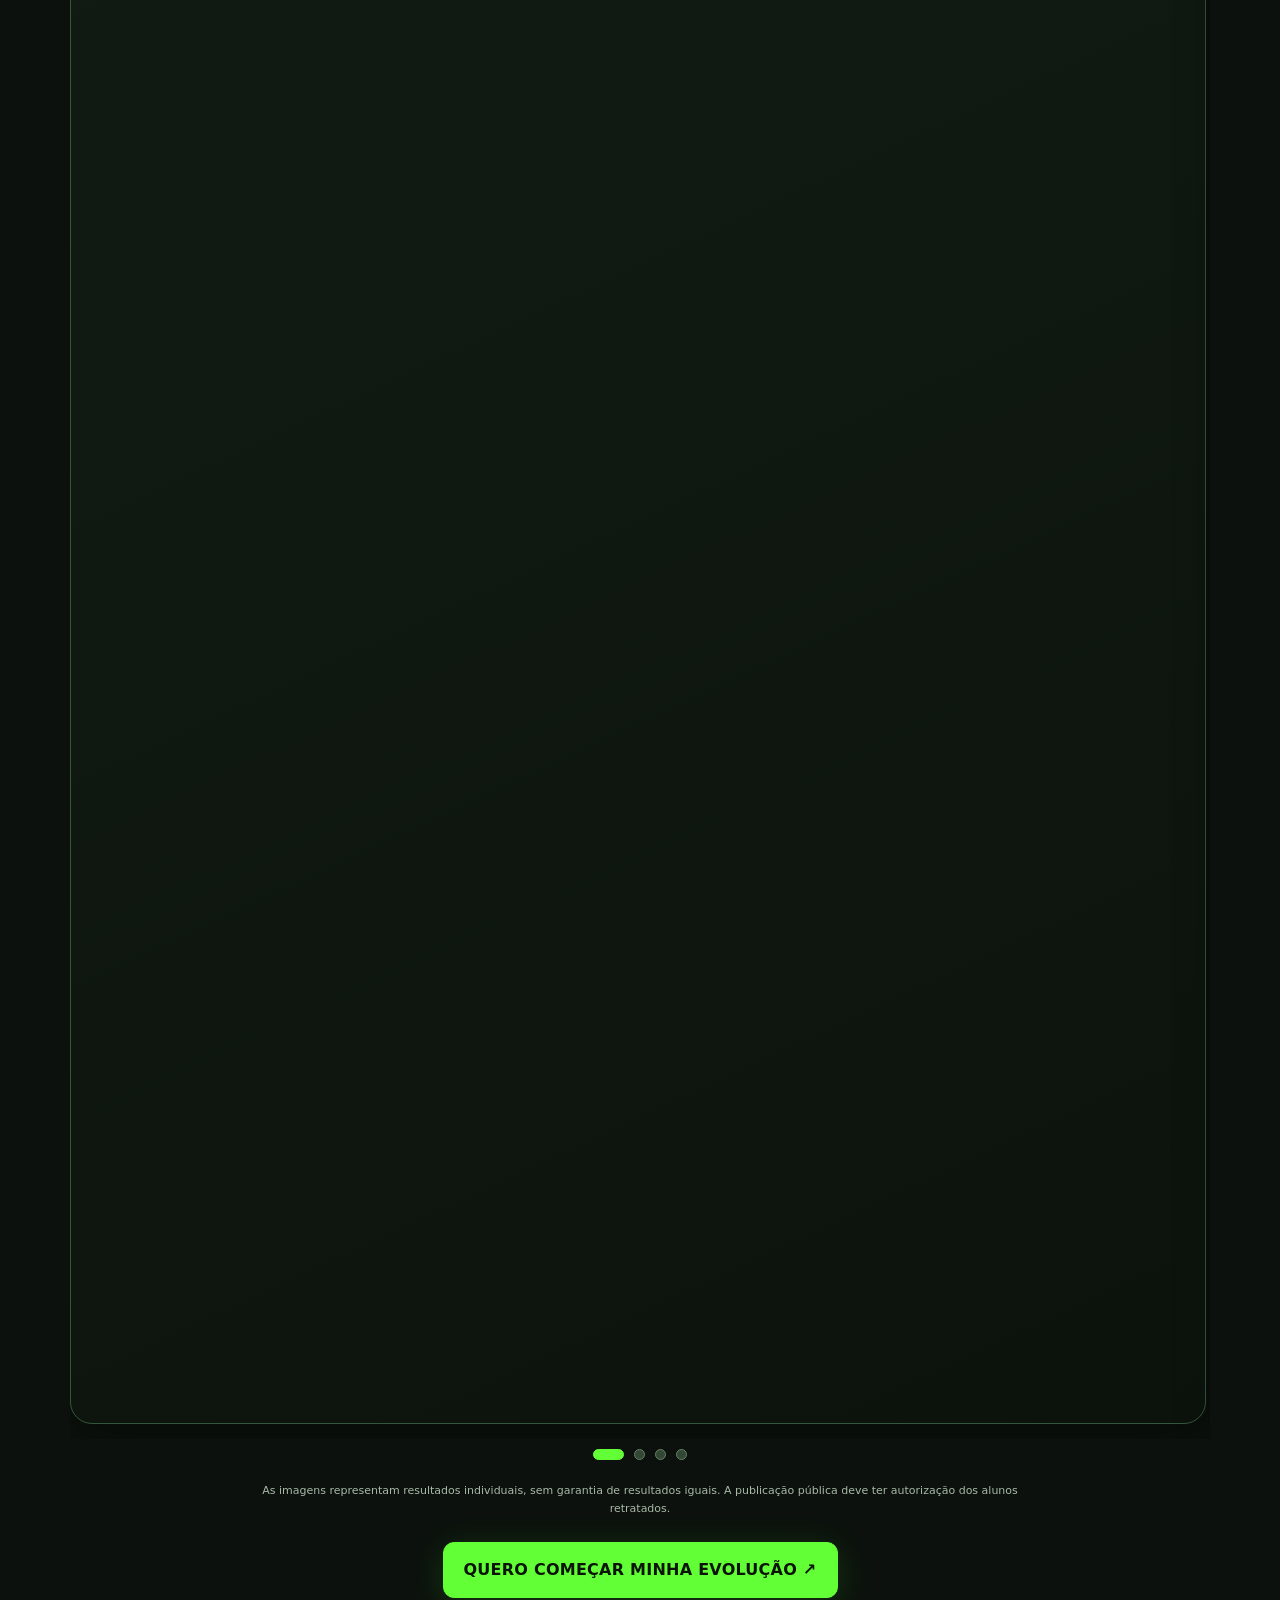
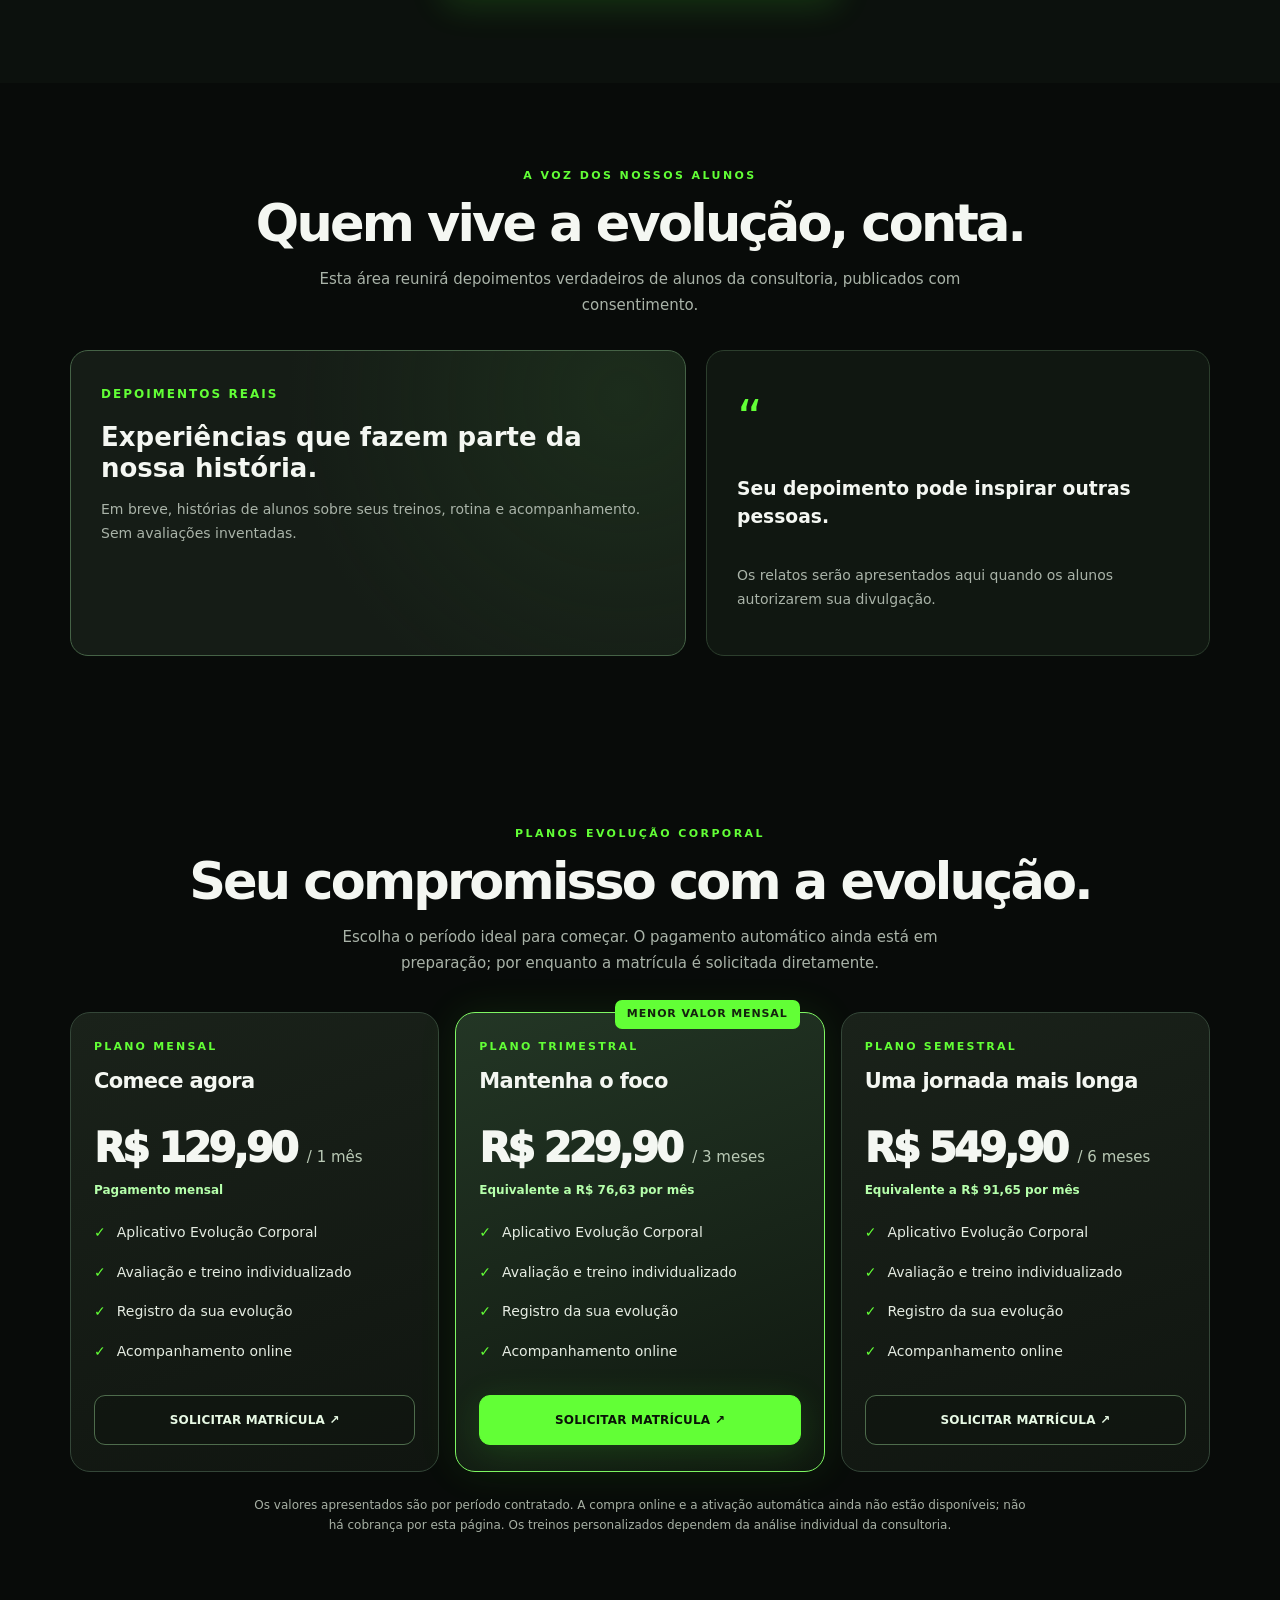
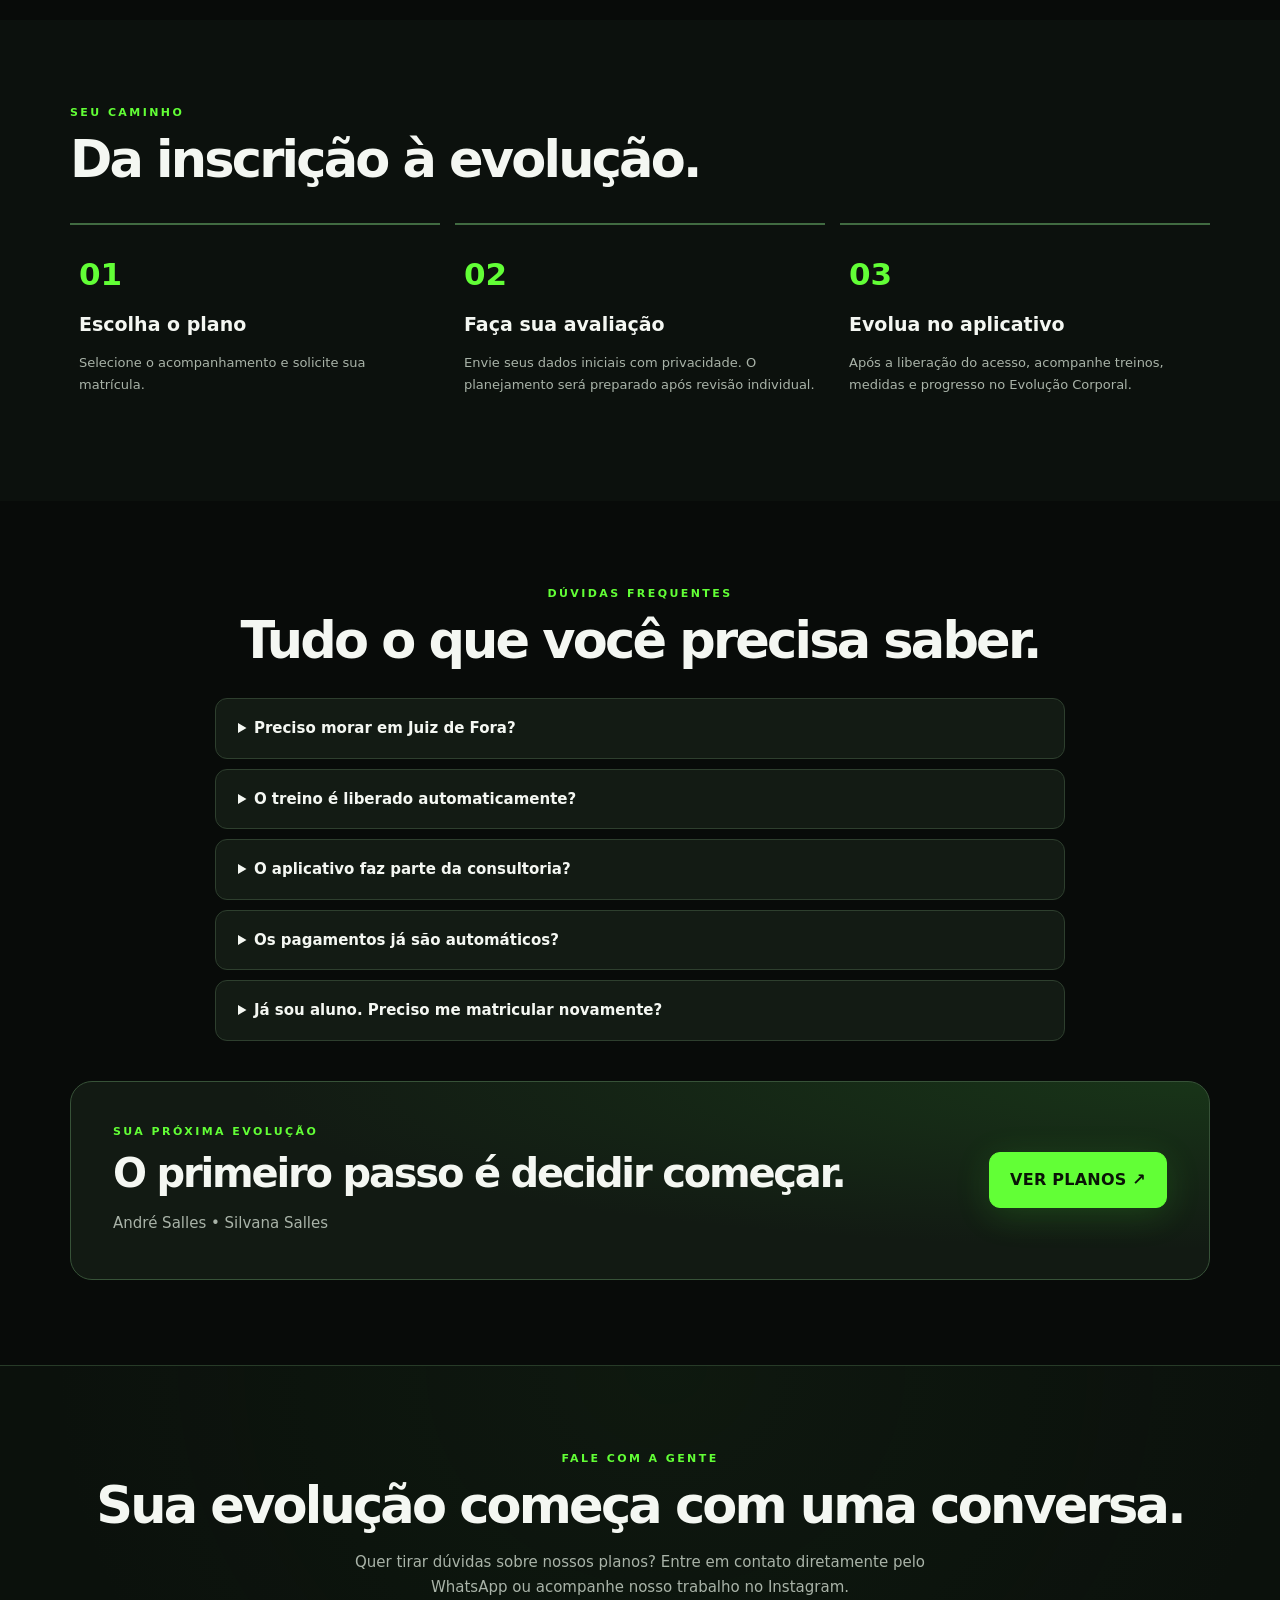
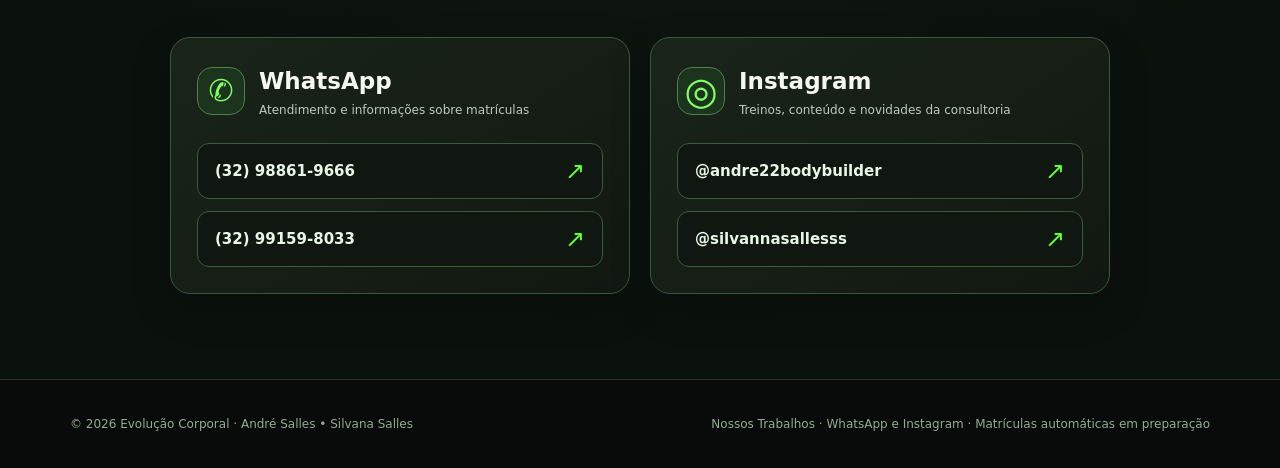
==== commit 19c2f872: "fix: Rafaela último antes/depois em verde neon e comparativos antigos de frente e lateral" ====
--- a/consultoria/index.html
+++ b/consultoria/index.html
@@ -229,6 +229,19 @@
 .evolution-section .evo-mini-marker{color:#62ff36}
 @media(max-width:640px){.evo-reference-photos{gap:7px}.evo-reference-photos .evo-photo{height:235px}.evo-reference-photos .evo-label{font-size:8px;padding:5px 6px}}
 
+
+/* Comparativos da Rafaela — última atualização acima, frontal e lateral abaixo */
+.evo-rafaela-grid{display:grid;grid-template-columns:1fr;gap:19px;justify-items:center}
+.evo-rafaela-grid .evo-rafaela-pair{width:min(100%,820px);min-width:0;border:1px solid #456b46;background:linear-gradient(160deg,#1b2b1d,#0b160e);box-shadow:0 12px 28px #030a0445}
+.evo-rafaela-grid .evo-before-after{display:grid;grid-template-columns:minmax(0,1fr) 22px minmax(0,1fr);gap:7px;align-items:center}
+.evo-rafaela-grid .evo-photo{height:auto;min-height:0;aspect-ratio:0.48;border:2px solid #477849;background:#081009;border-radius:13px;overflow:hidden}
+.evo-rafaela-grid .evo-photo img{width:100%;height:100%;object-fit:contain;display:block}
+.evo-rafaela-grid .evo-pair-top{margin-bottom:14px}
+.evo-rafaela-grid .evo-label{padding:7px 14px;font-size:11px;letter-spacing:.1em}
+.evo-rafaela-grid .before-label{color:#fff;background:#142118eb;border:1px solid #62ff36}
+.evo-rafaela-grid .after-label{color:#071305;background:#62ff36;border:1px solid #62ff36}
+@media(max-width:640px){.evo-rafaela-grid{gap:14px}.evo-rafaela-grid .evo-rafaela-pair{padding:11px}.evo-rafaela-grid .evo-before-after{grid-template-columns:minmax(0,1fr) 15px minmax(0,1fr);gap:3px}.evo-rafaela-grid .evo-photo{aspect-ratio:0.47}.evo-rafaela-grid .evo-label{font-size:9px;letter-spacing:.02em;padding:6px 8px}.evo-rafaela-grid .evo-arrow{font-size:20px;letter-spacing:-7px;padding-right:5px}}
+
 </style>
 </head>
 <body>
@@ -332,21 +345,39 @@
     <img src="https://raw.githubusercontent.com/andresalles274-creator/Evolucao-Corporal/main/consultoria/evolucoes/aluno-02/comparativo-original.jpg" alt="Foto posterior do comparativo: Transformação física" loading="lazy" decoding="async" style="left:0"><span class="evo-label after-label">DEPOIS</span>
   </button>
 </div></article></div></div></div>
-<div class="evo-slide" role="group" aria-roledescription="slide" aria-label="Evolução 3 de 4 — Rafaela"><div class="evo-student" data-student="03" data-student-name="Rafaela"><div class="evo-student-heading"><div><span class="evo-subtitle">EVOLUÇÃO #03</span><h3>Rafaela</h3><p>Comparativo com registros de momentos diferentes.</p></div><span class="evo-student-badge">EVOLUÇÃO FEMININA</span></div><div class="evo-pair-grid evo-single-grid"><article class="evolution-pair evo-single-pair evo-reference-card">
-<div class="evo-pair-top"><span class="evo-mini-marker">01</span><div><h4>Registros anteriores</h4><p>Frente e lateral • fotos originais</p></div></div>
-<div class="evo-reference-photos">
-<button type="button" class="evo-photo" data-zoom-src="https://raw.githubusercontent.com/andresalles274-creator/Evolucao-Corporal/main/consultoria/evolucoes/aluno-03/antes-frente-original.jpg" data-zoom-label="Rafaela — antes, frente" aria-label="Ampliar foto anterior de frente de Rafaela"><img src="https://raw.githubusercontent.com/andresalles274-creator/Evolucao-Corporal/main/consultoria/evolucoes/aluno-03/antes-frente-original.jpg" alt="Rafaela em registro inicial de frente" loading="lazy" decoding="async"><span class="evo-label before-label">ANTES • FRENTE</span></button>
-<button type="button" class="evo-photo" data-zoom-src="https://raw.githubusercontent.com/andresalles274-creator/Evolucao-Corporal/main/consultoria/evolucoes/aluno-03/antes-lateral-original.jpg" data-zoom-label="Rafaela — antes, lateral" aria-label="Ampliar foto anterior lateral de Rafaela"><img src="https://raw.githubusercontent.com/andresalles274-creator/Evolucao-Corporal/main/consultoria/evolucoes/aluno-03/antes-lateral-original.jpg" alt="Rafaela em registro inicial lateral" loading="lazy" decoding="async"><span class="evo-label before-label">ANTES • LATERAL</span></button>
+<div class="evo-slide" role="group" aria-roledescription="slide" aria-label="Evolução 3 de 4 — Rafaela">
+<div class="evo-student evo-rafaela-student" data-student="03" data-student-name="Rafaela">
+<div class="evo-student-heading"><div><span class="evo-subtitle">EVOLUÇÃO #03</span><h3>Rafaela</h3><p>Da primeira avaliação à atualização mais recente. Compare cada etapa nas fotos originais.</p></div>
+<span class="evo-student-badge">3 COMPARATIVOS • FRENTE E LATERAL</span></div>
+<div class="evo-pair-grid evo-rafaela-grid">
+<article class="evolution-pair evo-rafaela-pair">
+<div class="evo-pair-top"><span class="evo-mini-marker">01</span><div><h4>Última atualização</h4><p>Transformação mais recente • novo visual verde neon</p></div></div>
+<div class="evo-before-after">
+<button type="button" class="evo-photo" data-zoom-src="https://raw.githubusercontent.com/andresalles274-creator/Evolucao-Corporal/main/consultoria/evolucoes/aluno-03/ultima-antes.jpg" data-zoom-label="Rafaela — antes, frente, atualização recente" aria-label="Ampliar foto anterior da Rafaela, frente, atualização recente">
+<img src="https://raw.githubusercontent.com/andresalles274-creator/Evolucao-Corporal/main/consultoria/evolucoes/aluno-03/ultima-antes.jpg" alt="Rafaela, antes — frente, atualização recente" loading="lazy" decoding="async"><span class="evo-label before-label">ANTES</span></button>
+<div class="evo-arrow" aria-hidden="true">››</div>
+<button type="button" class="evo-photo" data-zoom-src="https://raw.githubusercontent.com/andresalles274-creator/Evolucao-Corporal/main/consultoria/evolucoes/aluno-03/ultima-depois.jpg" data-zoom-label="Rafaela — depois, frente, atualização recente" aria-label="Ampliar foto posterior da Rafaela, frente, atualização recente">
+<img src="https://raw.githubusercontent.com/andresalles274-creator/Evolucao-Corporal/main/consultoria/evolucoes/aluno-03/ultima-depois.jpg" alt="Rafaela, depois — frente, atualização recente" loading="lazy" decoding="async"><span class="evo-label after-label">DEPOIS</span></button>
 </div></article>
-<article class="evolution-pair evo-single-pair"><div class="evo-pair-top"><span class="evo-mini-marker">02</span><div><h4>Transformação e autoestima</h4><p>Antes e depois • comparativo original</p></div></div>
-<div class="evo-before-after evo-split-compare" style="--half-ratio:0.28125">
-  <button type="button" class="evo-photo evo-split-photo" data-zoom-src="https://raw.githubusercontent.com/andresalles274-creator/Evolucao-Corporal/main/consultoria/evolucoes/aluno-03/comparativo-original.jpg" data-zoom-label="Transformação e autoestima — Comparativo original" aria-label="Ampliar comparação original: Transformação e autoestima">
-    <img src="https://raw.githubusercontent.com/andresalles274-creator/Evolucao-Corporal/main/consultoria/evolucoes/aluno-03/comparativo-original.jpg" alt="Foto anterior do comparativo: Transformação e autoestima" loading="lazy" decoding="async" style="left:0"><span class="evo-label before-label">ANTES</span>
-  </button><div class="evo-arrow" aria-hidden="true">››</div>
-  <button type="button" class="evo-photo evo-split-photo" data-zoom-src="https://raw.githubusercontent.com/andresalles274-creator/Evolucao-Corporal/main/consultoria/evolucoes/aluno-03/comparativo-original.jpg" data-zoom-label="Transformação e autoestima — Comparativo original" aria-label="Ampliar comparação original: Transformação e autoestima">
-    <img src="https://raw.githubusercontent.com/andresalles274-creator/Evolucao-Corporal/main/consultoria/evolucoes/aluno-03/comparativo-original.jpg" alt="Foto posterior do comparativo: Transformação e autoestima" loading="lazy" decoding="async" style="left:-100%"><span class="evo-label after-label">DEPOIS</span>
-  </button>
-</div></article></div></div></div>
+<article class="evolution-pair evo-rafaela-pair">
+<div class="evo-pair-top"><span class="evo-mini-marker">02</span><div><h4>Frente • evolução anterior</h4><p>Antes e depois — mesma posição de frente</p></div></div>
+<div class="evo-before-after">
+<button type="button" class="evo-photo" data-zoom-src="https://raw.githubusercontent.com/andresalles274-creator/Evolucao-Corporal/main/consultoria/evolucoes/aluno-03/antes-frente-original.jpg" data-zoom-label="Rafaela — antes, frente" aria-label="Ampliar foto anterior da Rafaela, frente">
+<img src="https://raw.githubusercontent.com/andresalles274-creator/Evolucao-Corporal/main/consultoria/evolucoes/aluno-03/antes-frente-original.jpg" alt="Rafaela, antes — frente" loading="lazy" decoding="async"><span class="evo-label before-label">ANTES</span></button>
+<div class="evo-arrow" aria-hidden="true">››</div>
+<button type="button" class="evo-photo" data-zoom-src="https://raw.githubusercontent.com/andresalles274-creator/Evolucao-Corporal/main/consultoria/evolucoes/aluno-03/intermediaria-frente.jpg" data-zoom-label="Rafaela — depois, frente" aria-label="Ampliar foto posterior da Rafaela, frente">
+<img src="https://raw.githubusercontent.com/andresalles274-creator/Evolucao-Corporal/main/consultoria/evolucoes/aluno-03/intermediaria-frente.jpg" alt="Rafaela, depois — frente" loading="lazy" decoding="async"><span class="evo-label after-label">DEPOIS</span></button>
+</div></article>
+<article class="evolution-pair evo-rafaela-pair">
+<div class="evo-pair-top"><span class="evo-mini-marker">03</span><div><h4>Lateral • evolução anterior</h4><p>Antes e depois — mesma posição lateral</p></div></div>
+<div class="evo-before-after">
+<button type="button" class="evo-photo" data-zoom-src="https://raw.githubusercontent.com/andresalles274-creator/Evolucao-Corporal/main/consultoria/evolucoes/aluno-03/antes-lateral-original.jpg" data-zoom-label="Rafaela — antes, lateral" aria-label="Ampliar foto anterior da Rafaela, lateral">
+<img src="https://raw.githubusercontent.com/andresalles274-creator/Evolucao-Corporal/main/consultoria/evolucoes/aluno-03/antes-lateral-original.jpg" alt="Rafaela, antes — lateral" loading="lazy" decoding="async"><span class="evo-label before-label">ANTES</span></button>
+<div class="evo-arrow" aria-hidden="true">››</div>
+<button type="button" class="evo-photo" data-zoom-src="https://raw.githubusercontent.com/andresalles274-creator/Evolucao-Corporal/main/consultoria/evolucoes/aluno-03/intermediaria-lateral.jpg" data-zoom-label="Rafaela — depois, lateral" aria-label="Ampliar foto posterior da Rafaela, lateral">
+<img src="https://raw.githubusercontent.com/andresalles274-creator/Evolucao-Corporal/main/consultoria/evolucoes/aluno-03/intermediaria-lateral.jpg" alt="Rafaela, depois — lateral" loading="lazy" decoding="async"><span class="evo-label after-label">DEPOIS</span></button>
+</div></article>
+</div></div></div>
 <div class="evo-slide" role="group" aria-roledescription="slide" aria-label="Evolução 4 de 4 — André"><div class="evo-student" data-student="04" data-student-name="André"><div class="evo-student-heading"><div><span class="evo-subtitle">EVOLUÇÃO #04</span><h3>André</h3><p>Registros de uma trajetória de desenvolvimento físico.</p></div><span class="evo-student-badge">TRAJETÓRIA MASCULINA</span></div><div class="evo-pair-grid evo-single-grid"><article class="evolution-pair evo-single-pair"><div class="evo-pair-top"><span class="evo-mini-marker">01</span><div><h4>Evolução corporal</h4><p>Momentos diferentes da trajetória no fisiculturismo</p></div></div>
 <div class="evo-before-after evo-male-compare">
 <button type="button" class="evo-photo" data-zoom-src="https://raw.githubusercontent.com/andresalles274-creator/Evolucao-Corporal/main/consultoria/evolucoes/aluno-04/antes.jpg" data-zoom-label="Comparativo masculino — Antes" aria-label="Ampliar foto anterior da evolução masculina">
